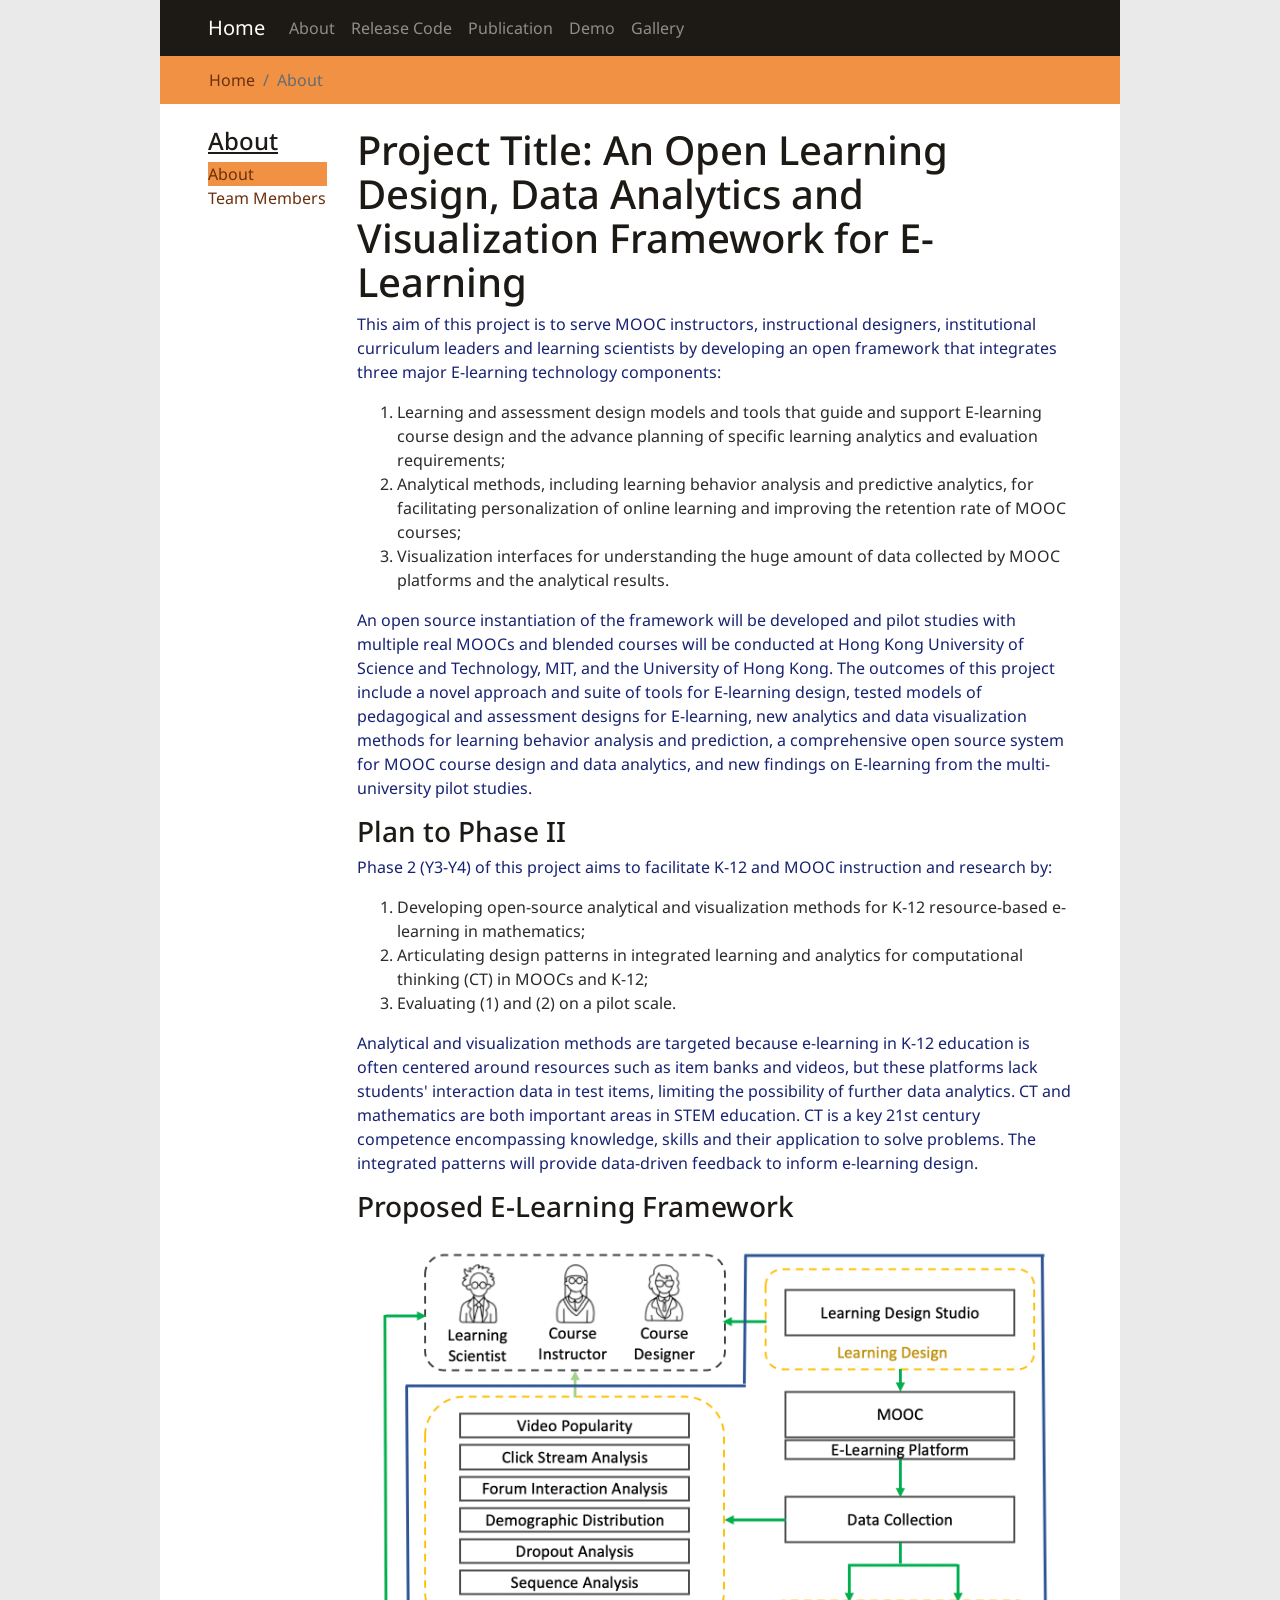
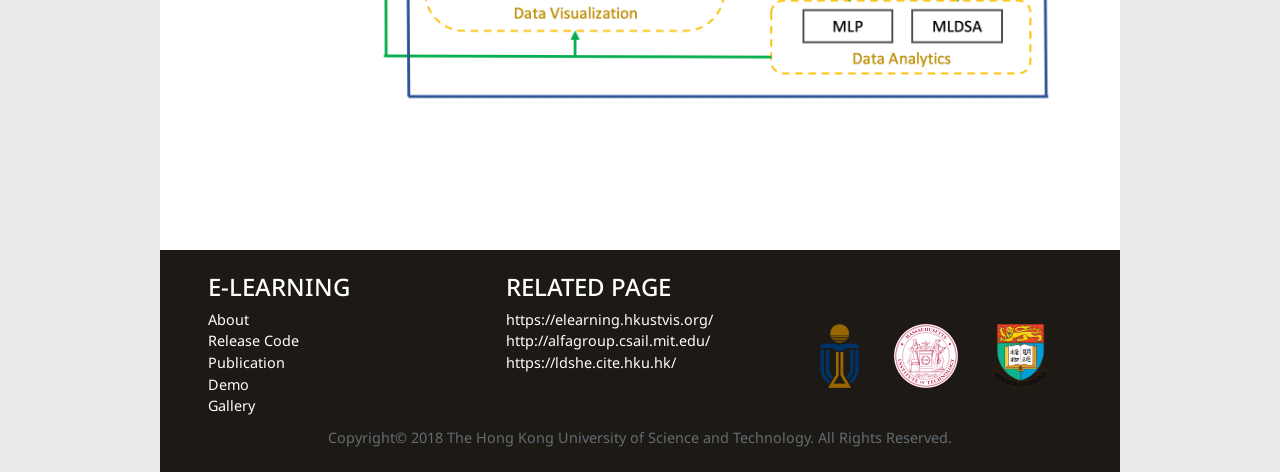
==== about.html @ dcee54e0 "." ====
<!DOCTYPE html>
<!-- saved from url=(0034)./about.html -->
<html class="elearning_phaseI">

<head>
    <meta http-equiv="Content-Type" content="text/html; charset=UTF-8">
    <title>
        E-Learning - About
    </title>
    <meta content="width=device-width, initial-scale=1" name="viewport">
    <!-- Global site tag (gtag.js) - Google Analytics -->
    <script type="text/javascript" async="" src="./static/about/analytics.js"></script>
    <script async="async" src="./static/about/js"></script>
    <script>
        window.dataLayer = window.dataLayer || [];

        function gtag() {
            dataLayer.push(arguments);
        }
        gtag('js', new Date());
        gtag('config', 'UA-108470614-1');
    </script>
    <link href="./static/about/style.53ef7600775c3a3bb9e1368ebaf57f14.css" rel="stylesheet">
</head>

<body data-gr-c-s-loaded="true">
    <!-- start of header -->
    <!-- <div class="container-fluid">
        <div class="container">
            <div class="row banner">
                <div class="banner_logo">
                    <a href=".//"><img src="./static/about/logo-3c81aa9f1f110c8ea6abe7ada0a1a0cc.png"></a>
                </div>
                <div class="banner_logo-small">
                    <a href=".//"><img src="./static/about/logo-3c81aa9f1f110c8ea6abe7ada0a1a0cc.png"></a>
                </div>
                <div class="banner_details">
                    <a href="https://hku.hk/" target="external"><img src="./static/about/hku-logo-eb2a0f9f11566d32be51b784f1034409.png"></a>
                    <a href="https://www.ust.hk/" target="external"><img src="./static/about/hkust-logo-9a3f146ae8b34b18f84bc801590f8dc1.png"></a>
                </div>
            </div>
        </div>
    </div> -->
    <div class="container bg-primary">
        <div class="navbar-col">
            <nav class="navbar navbar-toggleable-md navbar-inverse bg-primary">
                <button aria-controls="navbarSupportedContent" aria-expanded="false" aria-label="Toggle navigation" class="navbar-toggler navbar-toggler-right" data-target="#navbarSupportedContent" data-toggle="collapse" type="button">
		<span class="navbar-toggler-icon"></span>
		</button>
                <a class="navbar-brand" href="./home.html">Home</a>
                <div class="collapse navbar-collapse" id="navbarSupportedContent">
                    <ul class="navbar-nav mr-auto">
                        <li class="nav-item">
                            <a aria-role="link" class="nav-link" href="./about.html">About</a>
                        </li>
                        <li class="nav-item">
                            <a aria-role="link" class="nav-link" href="./release_code.html">Release Code</a>
                        </li>
                        <li class="nav-item">
                            <a aria-role="link" class="nav-link" href="./publications.html">Publication</a>
                        </li>
                        <li class="nav-item">
                            <a aria-role="link" class="nav-link" href="./demo.html">Demo</a>
                        </li>
                        <li class="nav-item">
                            <a aria-role="link" class="nav-link" href="./gallery.html">Gallery</a>
                        </li>
                    </ul>
                </div>
            </nav>
        </div>
    </div>
    <!-- end of header -->

    <!-- page -->
    <div class="container breadcrumb-container">
        <div class="row">
            <div class="breadcrumb-col">
                <ol class="breadcrumb">
                    <li class="breadcrumb-item">
                        <a aria-role="link" class="breadcrumb-item" href="./home.html">Home</a>
                    </li>
                    <li class="breadcrumb-item active">About
                    </li>
                </ol>
            </div>
        </div>
        <!-- end of row-->
    </div>
    <div class="page-content container">
        <div class="row">
            <aside>
                <h4>About</h4>
                <ol class="toc">
                    <li class="toc_item toc_item__active">
                        <a href="./about.html">About</a>
                    </li>
                    <li class="toc_item">
                        <a href="./team.html">Team Members</a>
                    </li>
                </ol>
            </aside>
            <main class="content-panel">
                <!-- <img height="300px" src="./static/about/digital-citizenship-40a8f9a91e81610380c6e933f5607116.png" width="300px"> -->
                <h1>Project Title: An Open Learning Design, Data Analytics and Visualization Framework for E-Learning </h1>

                <p>This aim of this project is to serve MOOC instructors, instructional designers, institutional curriculum leaders and learning scientists by developing an open framework that integrates three major E-learning technology components:</p>
                <ol>
                    <li>
                        Learning and assessment design models and tools that guide and support E-learning course design and the advance planning of specific learning analytics and evaluation requirements;</li>
                    <li>
                        Analytical methods, including learning behavior analysis and predictive analytics, for facilitating personalization of online learning and improving the retention rate of MOOC courses;</li>
                    <li>
                        Visualization interfaces for understanding the huge amount of data collected by MOOC platforms and the analytical results.</li>
                </ol>
                <p>An open source instantiation of the framework will be developed and pilot studies with multiple real MOOCs and blended courses will be conducted at Hong Kong University of Science and Technology, MIT, and the University of Hong Kong. The
                    outcomes of this project include a novel approach and suite of tools for E-learning design, tested models of pedagogical and assessment designs for E-learning, new analytics and data visualization methods for learning behavior analysis
                    and prediction, a comprehensive open source system for MOOC course design and data analytics, and new findings on E-learning from the multi-university pilot studies.</p>

                <h3>Plan to Phase II</h3>
                <p>Phase 2 (Y3-Y4) of this project aims to facilitate K-12 and MOOC instruction and research by:</p>
                <ol>
                    <li>
                        Developing open-source analytical and visualization methods for K-12 resource-based e-learning in mathematics;</li>
                    <li>
                        Articulating design patterns in integrated learning and analytics for computational thinking (CT) in MOOCs and K-12;</li>
                    <li>
                        Evaluating (1) and (2) on a pilot scale.</li>
                </ol>
                <p>Analytical and visualization methods are targeted because e-learning in K-12 education is often centered around resources such as item banks and videos, but these platforms lack students' interaction data in test items, limiting the possibility
                    of further data analytics. CT and mathematics are both important areas in STEM education. CT is a key 21st century competence encompassing knowledge, skills and their application to solve problems. The integrated patterns will provide
                    data-driven feedback to inform e-learning design.</p>

                <h3>Proposed E-Learning Framework</h1>
                    <img src="./static/home/overview.png" width="100%" />
            </main>
        </div>
    </div>
    <!-- end of page specific content -->


    <!-- start of footer -->
    <footer class="container-fluid footer">
        <div class="container pt-4">
            <div class="row sitemap pb-2">
                <div class="col-sm-6 col-md-4 col-lg-4">
                    <h4>E-Learning</h4>
                    <ul class="nav flex-column">
                        <li>
                            <a aria-role="link" href="./about.html">About</a>
                        </li>
                        <li>
                            <a aria-role="link" href="./release_code.html">Release Code</a>
                        </li>
                        <li>
                            <a aria-role="link" href="./publications.html">Publication</a>
                        </li>
                        <li>
                            <a aria-role="link" href="./demo.html">Demo</a>
                        </li>
                        <li>
                            <a aria-role="link" href="./gallery.html">Gallery</a>
                        </li>
                    </ul>
                </div>
                <div class="col-sm-6 col-md-4 col-lg-4">
                    <h4>Related Page</h4>
                    <ul class="nav flex-column">
                        <li>https://elearning.hkustvis.org/</li>
                        <li>http://alfagroup.csail.mit.edu/</li>
                        <li>https://ldshe.cite.hku.hk/</li>
                    </ul>
                </div>
                <div class="col-sm-6 col-md-4 col-lg-4 footer_logo">
                    <h4>&nbsp;</h4>
                    <p>
                        <a href="https://www.ust.hk/" target="external">
                            <img src="./static/home/hkust-logo-9a3f146ae8b34b18f84bc801590f8dc1.png">
                        </a>
                        <a href="https://web.mit.edu/" target="external">
                            <img src="./static/home/mit-logo.png">
                        </a>
                        <a href="https://hku.hk/" target="external">
                            <img src="./static/home/hku-logo-eb2a0f9f11566d32be51b784f1034409.png">
                        </a>


                    </p>
                </div>
            </div>
            <!-- <div class="row mt-2 pb-2">
              <div class="d-flex col-12 d-flex justify-content-around">
                  <a href="./terms.html">
                      <span class="text-muted">Terms &amp; Conditions</span>
                  </a>
                  <a href="./privacy.html">
                      <span class="text-muted">Privacy &amp; Cookies</span>
                  </a>
              </div>
          </div> -->
            <div class="row pb-4">
                <div class="col-12 d-flex justify-content-around">
                    <a href="./home.html#">
                        <span class="text-muted">Copyright© 2018 The Hong Kong University of Science and Technology. All Rights Reserved.</span>
                    </a>
                </div>
            </div>
            <!-- row -->
        </div>
        <!-- container -->
    </footer>
    <!-- fluid -->
    <!-- end of footer -->
    <script type="text/javascript" src="./static/about/manifest.8e55c225d43cfbe69810.js"></script>
    <script type="text/javascript" src="./static/about/vendor.76dd07fa4b86179fdd1a.js"></script>
    <script type="text/javascript" src="./static/about/style.680dad9f1b88ca921df9.js"></script>

</body>

</html>
---- static/about/style.53ef7600775c3a3bb9e1368ebaf57f14.css ----
@import url(https://fonts.googleapis.com/css?family=Noto+Sans);

/*!
 * Bootstrap v4.0.0-alpha.6 (https://getbootstrap.com)
 * Copyright 2011-2017 The Bootstrap Authors
 * Copyright 2011-2017 Twitter, Inc.
 * Licensed under MIT (https://github.com/twbs/bootstrap/blob/master/LICENSE)
 */


/*! normalize.css v5.0.0 | MIT License | github.com/necolas/normalize.css */

html {
    font-family: sans-serif;
    line-height: 1.15;
    -ms-text-size-adjust: 100%;
    -webkit-text-size-adjust: 100%;
}

body {
    margin: 0;
}

article,
aside,
footer,
header,
nav,
section {
    display: block;
}

h1 {
    font-size: 2em;
    margin: 0.67em 0;
}

figcaption,
figure,
main {
    display: block;
}

figure {
    margin: 1em 40px;
}

hr {
    box-sizing: content-box;
    height: 0;
    overflow: visible;
}

pre {
    font-family: monospace, monospace;
    font-size: 1em;
}

a {
    background-color: transparent;
    -webkit-text-decoration-skip: objects;
}

a:active,
a:hover {
    outline-width: 0;
}

abbr[title] {
    border-bottom: none;
    text-decoration: underline;
    text-decoration: underline dotted;
}

b,
strong {
    font-weight: inherit;
}

b,
strong {
    font-weight: bolder;
}

code,
kbd,
samp {
    font-family: monospace, monospace;
    font-size: 1em;
}

dfn {
    font-style: italic;
}

mark {
    background-color: #ff0;
    color: #000;
}

small {
    font-size: 80%;
}

sub,
sup {
    font-size: 75%;
    line-height: 0;
    position: relative;
    vertical-align: baseline;
}

sub {
    bottom: -0.25em;
}

sup {
    top: -0.5em;
}

audio,
video {
    display: inline-block;
}

audio:not([controls]) {
    display: none;
    height: 0;
}

img {
    border-style: none;
}

svg:not(:root) {
    overflow: hidden;
}

button,
input,
optgroup,
select,
textarea {
    font-family: sans-serif;
    font-size: 100%;
    line-height: 1.15;
    margin: 0;
}

button,
input {
    overflow: visible;
}

button,
select {
    text-transform: none;
}

button,
html [type="button"],
[type="reset"],
[type="submit"] {
    -webkit-appearance: button;
}

button::-moz-focus-inner,
[type="button"]::-moz-focus-inner,
[type="reset"]::-moz-focus-inner,
[type="submit"]::-moz-focus-inner {
    border-style: none;
    padding: 0;
}

button:-moz-focusring,
[type="button"]:-moz-focusring,
[type="reset"]:-moz-focusring,
[type="submit"]:-moz-focusring {
    outline: 1px dotted ButtonText;
}

fieldset {
    border: 1px solid #c0c0c0;
    margin: 0 2px;
    padding: 0.35em 0.625em 0.75em;
}

legend {
    box-sizing: border-box;
    color: inherit;
    display: table;
    max-width: 100%;
    padding: 0;
    white-space: normal;
}

progress {
    display: inline-block;
    vertical-align: baseline;
}

textarea {
    overflow: auto;
}

[type="checkbox"],
[type="radio"] {
    box-sizing: border-box;
    padding: 0;
}

[type="number"]::-webkit-inner-spin-button,
[type="number"]::-webkit-outer-spin-button {
    height: auto;
}

[type="search"] {
    -webkit-appearance: textfield;
    outline-offset: -2px;
}

[type="search"]::-webkit-search-cancel-button,
[type="search"]::-webkit-search-decoration {
    -webkit-appearance: none;
}

::-webkit-file-upload-button {
    -webkit-appearance: button;
    font: inherit;
}

details,
menu {
    display: block;
}

summary {
    display: list-item;
}

canvas {
    display: inline-block;
}

template {
    display: none;
}

[hidden] {
    display: none;
}

@media print {
    *,
    *::before,
    *::after,
    p::first-letter,
    div::first-letter,
    blockquote::first-letter,
    li::first-letter,
    p::first-line,
    div::first-line,
    blockquote::first-line,
    li::first-line {
        text-shadow: none !important;
        box-shadow: none !important;
    }
    a,
    a:visited {
        text-decoration: underline;
    }
    abbr[title]::after {
        content: " (" attr(title) ")";
    }
    pre {
        white-space: pre-wrap !important;
    }
    pre,
    blockquote {
        border: 1px solid #999;
        page-break-inside: avoid;
    }
    thead {
        display: table-header-group;
    }
    tr,
    img {
        page-break-inside: avoid;
    }
    p,
    h2,
    h3 {
        orphans: 3;
        widows: 3;
    }
    h2,
    h3 {
        page-break-after: avoid;
    }
    .navbar {
        display: none;
    }
    .badge,
    .article-list li .article .article_tags li {
        border: 1px solid #000;
    }
    .table {
        border-collapse: collapse !important;
    }
    .table td,
    .table th {
        background-color: #fff !important;
    }
    .table-bordered th,
    .table-bordered td {
        border: 1px solid #ddd !important;
    }
}

html {
    box-sizing: border-box;
}

*,
*::before,
*::after {
    box-sizing: inherit;
}

@-ms-viewport {
    width: device-width;
}

html {
    -ms-overflow-style: scrollbar;
    -webkit-tap-highlight-color: rgba(0, 0, 0, 0);
}

body {
    font-family: "Noto Sans", -apple-system, system-ui, BlinkMacSystemFont, "Segoe UI", Roboto, "Helvetica Neue", Arial, sans-serif;
    font-size: 1rem;
    font-weight: normal;
    line-height: 1.5;
    color: #292b2c;
    background-color: #fff;
}

[tabindex="-1"]:focus {
    outline: none !important;
}

h1,
h2,
h3,
h4,
h5,
h6 {
    margin-top: 0;
    margin-bottom: .5rem;
}

p {
    margin-top: 0;
    margin-bottom: 1rem;
}

abbr[title],
abbr[data-original-title] {
    cursor: help;
}

address {
    margin-bottom: 1rem;
    font-style: normal;
    line-height: inherit;
}

ol,
ul,
dl {
    margin-top: 0;
    margin-bottom: 1rem;
}

ol ol,
ul ul,
ol ul,
ul ol {
    margin-bottom: 0;
}

dt {
    font-weight: bold;
}

dd {
    margin-bottom: .5rem;
    margin-left: 0;
}

blockquote {
    margin: 0 0 1rem;
}

a {
    color: #6b300c;
    text-decoration: none;
}

a:focus,
a:hover {
    color: #ac7a7a;
    text-decoration: underline;
}

a:not([href]):not([tabindex]) {
    color: inherit;
    text-decoration: none;
}

a:not([href]):not([tabindex]):focus,
a:not([href]):not([tabindex]):hover {
    color: inherit;
    text-decoration: none;
}

a:not([href]):not([tabindex]):focus {
    outline: 0;
}

pre {
    margin-top: 0;
    margin-bottom: 1rem;
    overflow: auto;
}

figure {
    margin: 0 0 1rem;
}

img {
    vertical-align: middle;
}

[role="button"] {
    cursor: pointer;
}

a,
area,
button,
[role="button"],
input,
label,
select,
summary,
textarea {
    touch-action: manipulation;
}

table {
    border-collapse: collapse;
    background-color: transparent;
}

caption {
    padding-top: 0.75rem;
    padding-bottom: 0.75rem;
    color: #636c72;
    text-align: left;
    caption-side: bottom;
}

th {
    text-align: left;
}

label {
    display: inline-block;
    margin-bottom: .5rem;
}

button:focus {
    outline: 1px dotted;
    outline: 5px auto -webkit-focus-ring-color;
}

input,
button,
select,
textarea {
    line-height: inherit;
}

input[type="radio"]:disabled,
input[type="checkbox"]:disabled {
    cursor: not-allowed;
}

input[type="date"],
input[type="time"],
input[type="datetime-local"],
input[type="month"] {
    -webkit-appearance: listbox;
}

textarea {
    resize: vertical;
}

fieldset {
    min-width: 0;
    padding: 0;
    margin: 0;
    border: 0;
}

legend {
    display: block;
    width: 100%;
    padding: 0;
    margin-bottom: .5rem;
    font-size: 1.5rem;
    line-height: inherit;
}

input[type="search"] {
    -webkit-appearance: none;
}

output {
    display: inline-block;
}

[hidden] {
    display: none !important;
}

h1,
h2,
h3,
h4,
h5,
h6,
.h1,
.h2,
.h3,
.h4,
.h5,
.h6 {
    margin-bottom: 0.5rem;
    font-family: inherit;
    font-weight: 500;
    line-height: 1.1;
    color: inherit;
}

h1,
.h1 {
    font-size: 2.5rem;
}

h2,
.h2 {
    font-size: 2rem;
}

h3,
.h3 {
    font-size: 1.75rem;
}

h4,
.h4 {
    font-size: 1.5rem;
}

h5,
.h5 {
    font-size: 1.25rem;
}

h6,
.h6 {
    font-size: 1rem;
}

.lead {
    font-size: 1.25rem;
    font-weight: 300;
}

.display-1 {
    font-size: 6rem;
    font-weight: 300;
    line-height: 1.1;
}

.display-2 {
    font-size: 5.5rem;
    font-weight: 300;
    line-height: 1.1;
}

.display-3 {
    font-size: 4.5rem;
    font-weight: 300;
    line-height: 1.1;
}

.display-4 {
    font-size: 3.5rem;
    font-weight: 300;
    line-height: 1.1;
}

hr {
    margin-top: 1rem;
    margin-bottom: 1rem;
    border: 0;
    border-top: 1px solid rgba(0, 0, 0, 0.1);
}

small,
.small {
    font-size: 80%;
    font-weight: normal;
}

mark,
.mark {
    padding: 0.2em;
    background-color: #fcf8e3;
}

.list-unstyled {
    padding-left: 0;
    list-style: none;
}

.list-inline {
    padding-left: 0;
    list-style: none;
}

.list-inline-item {
    display: inline-block;
}

.list-inline-item:not(:last-child) {
    margin-right: 5px;
}

.initialism {
    font-size: 90%;
    text-transform: uppercase;
}

.blockquote {
    padding: 0.5rem 1rem;
    margin-bottom: 1rem;
    font-size: 1.25rem;
    border-left: 0.25rem solid #eceeef;
}

.blockquote-footer {
    display: block;
    font-size: 80%;
    color: #636c72;
}

.blockquote-footer::before {
    content: "\2014   \A0";
}

.blockquote-reverse {
    padding-right: 1rem;
    padding-left: 0;
    text-align: right;
    border-right: 0.25rem solid #eceeef;
    border-left: 0;
}

.blockquote-reverse .blockquote-footer::before {
    content: "";
}

.blockquote-reverse .blockquote-footer::after {
    content: "\A0   \2014";
}

.img-fluid {
    max-width: 100%;
    height: auto;
}

.img-thumbnail {
    padding: 0.25rem;
    background-color: #fff;
    border: 1px solid #ddd;
    transition: all 0.2s ease-in-out;
    max-width: 100%;
    height: auto;
}

.figure {
    display: inline-block;
}

.figure-img {
    margin-bottom: 0.5rem;
    line-height: 1;
}

.figure-caption {
    font-size: 90%;
    color: #636c72;
}

code,
kbd,
pre,
samp {
    font-family: Menlo, Monaco, Consolas, "Liberation Mono", "Courier New", monospace;
}

code {
    padding: 0.2rem 0.4rem;
    font-size: 90%;
    color: #bd4147;
    background-color: #f7f7f9;
}

a>code {
    padding: 0;
    color: inherit;
    background-color: inherit;
}

kbd {
    padding: 0.2rem 0.4rem;
    font-size: 90%;
    color: #fff;
    background-color: #292b2c;
}

kbd kbd {
    padding: 0;
    font-size: 100%;
    font-weight: bold;
}

pre {
    display: block;
    margin-top: 0;
    margin-bottom: 1rem;
    font-size: 90%;
    color: #292b2c;
}

pre code {
    padding: 0;
    font-size: inherit;
    color: inherit;
    background-color: transparent;
    border-radius: 0;
}

.pre-scrollable {
    max-height: 340px;
    overflow-y: scroll;
}

.container {
    position: relative;
    margin-left: auto;
    margin-right: auto;
    padding-right: 15px;
    padding-left: 15px;
}

@media (min-width: 576px) {
    .container {
        padding-right: 15px;
        padding-left: 15px;
    }
}

@media (min-width: 768px) {
    .container {
        padding-right: 15px;
        padding-left: 15px;
    }
}

@media (min-width: 992px) {
    .container {
        padding-right: 15px;
        padding-left: 15px;
    }
}

@media (min-width: 1470px) {
    .container {
        padding-right: 15px;
        padding-left: 15px;
    }
}

@media (min-width: 576px) {
    .container {
        width: 540px;
        max-width: 100%;
    }
}

@media (min-width: 768px) {
    .container {
        width: 720px;
        max-width: 100%;
    }
}

@media (min-width: 992px) {
    .container {
        width: 960px;
        max-width: 100%;
    }
}

@media (min-width: 1470px) {
    .container {
        width: 1470px;
        max-width: 100%;
    }
}

.container-fluid {
    position: relative;
    margin-left: auto;
    margin-right: auto;
    padding-right: 15px;
    padding-left: 15px;
}

@media (min-width: 576px) {
    .container-fluid {
        padding-right: 15px;
        padding-left: 15px;
    }
}

@media (min-width: 768px) {
    .container-fluid {
        padding-right: 15px;
        padding-left: 15px;
    }
}

@media (min-width: 992px) {
    .container-fluid {
        padding-right: 15px;
        padding-left: 15px;
    }
}

@media (min-width: 1470px) {
    .container-fluid {
        padding-right: 15px;
        padding-left: 15px;
    }
}

.row,
.events-well {
    display: flex;
    flex-wrap: wrap;
    margin-right: -15px;
    margin-left: -15px;
}

@media (min-width: 576px) {
    .row,
    .events-well {
        margin-right: -15px;
        margin-left: -15px;
    }
}

@media (min-width: 768px) {
    .row,
    .events-well {
        margin-right: -15px;
        margin-left: -15px;
    }
}

@media (min-width: 992px) {
    .row,
    .events-well {
        margin-right: -15px;
        margin-left: -15px;
    }
}

@media (min-width: 1470px) {
    .row,
    .events-well {
        margin-right: -15px;
        margin-left: -15px;
    }
}

.no-gutters {
    margin-right: 0;
    margin-left: 0;
}

.no-gutters>.col,
.banner .no-gutters>.banner_logo,
.banner .no-gutters>.banner_logo-small,
.banner .no-gutters>.banner_details,
.container-hero .row .no-gutters>.hero-content,
.container-hero .events-well .no-gutters>.hero-content,
.events-well .no-gutters>li,
.page-content .row .no-gutters>.breadcrumb-col,
.page-content .events-well .no-gutters>.breadcrumb-col,
.page-content .row .no-gutters>.side-panel,
.page-content .events-well .no-gutters>.side-panel,
.page-content .row .no-gutters>aside,
.page-content .events-well .no-gutters>aside,
.page-content .row .no-gutters>.content-panel,
.page-content .events-well .no-gutters>.content-panel,
.page-content .row .no-gutters>main,
.page-content .events-well .no-gutters>main,
.no-gutters>[class*="col-"] {
    padding-right: 0;
    padding-left: 0;
}

.col-1,
.col-2,
.col-3,
.col-4,
.col-5,
.col-6,
.banner .banner_logo,
.banner .banner_logo-small,
.banner .banner_details,
.events-well li,
.col-7,
.col-8,
.col-9,
.col-10,
.work-package-card,
.col-11,
.col-12,
.page-content .row .breadcrumb-col,
.page-content .events-well .breadcrumb-col,
.page-content .row .side-panel,
.page-content .events-well .side-panel,
.page-content .row aside,
.page-content .events-well aside,
.page-content .row .content-panel,
.page-content .events-well .content-panel,
.page-content .row main,
.page-content .events-well main,
.col,
.container-hero .row .hero-content,
.container-hero .events-well .hero-content,
.col-sm-1,
.col-sm-2,
.col-sm-3,
.col-sm-4,
.col-sm-5,
.col-sm-6,
.col-sm-7,
.col-sm-8,
.col-sm-9,
.col-sm-10,
.col-sm-11,
.col-sm-12,
.col-sm,
.col-md-1,
.col-md-2,
.col-md-3,
.col-md-4,
.col-md-5,
.col-md-6,
.col-md-7,
.col-md-8,
.col-md-9,
.col-md-10,
.col-md-11,
.col-md-12,
.col-md,
.col-lg-1,
.col-lg-2,
.col-lg-3,
.col-lg-4,
.col-lg-5,
.col-lg-6,
.col-lg-7,
.col-lg-8,
.col-lg-9,
.col-lg-10,
.col-lg-11,
.col-lg-12,
.col-lg,
.col-xl-1,
.col-xl-2,
.col-xl-3,
.col-xl-4,
.col-xl-5,
.col-xl-6,
.col-xl-7,
.col-xl-8,
.col-xl-9,
.col-xl-10,
.col-xl-11,
.col-xl-12,
.col-xl {
    position: relative;
    width: 100%;
    min-height: 1px;
    padding-right: 15px;
    padding-left: 15px;
}

@media (min-width: 576px) {
    .col-1,
    .col-2,
    .col-3,
    .col-4,
    .col-5,
    .col-6,
    .banner .banner_logo,
    .banner .banner_logo-small,
    .banner .banner_details,
    .events-well li,
    .col-7,
    .col-8,
    .col-9,
    .col-10,
    .work-package-card,
    .col-11,
    .col-12,
    .page-content .row .breadcrumb-col,
    .page-content .events-well .breadcrumb-col,
    .page-content .row .side-panel,
    .page-content .events-well .side-panel,
    .page-content .row aside,
    .page-content .events-well aside,
    .page-content .row .content-panel,
    .page-content .events-well .content-panel,
    .page-content .row main,
    .page-content .events-well main,
    .col,
    .container-hero .row .hero-content,
    .container-hero .events-well .hero-content,
    .col-sm-1,
    .col-sm-2,
    .col-sm-3,
    .col-sm-4,
    .col-sm-5,
    .col-sm-6,
    .col-sm-7,
    .col-sm-8,
    .col-sm-9,
    .col-sm-10,
    .col-sm-11,
    .col-sm-12,
    .col-sm,
    .col-md-1,
    .col-md-2,
    .col-md-3,
    .col-md-4,
    .col-md-5,
    .col-md-6,
    .col-md-7,
    .col-md-8,
    .col-md-9,
    .col-md-10,
    .col-md-11,
    .col-md-12,
    .col-md,
    .col-lg-1,
    .col-lg-2,
    .col-lg-3,
    .col-lg-4,
    .col-lg-5,
    .col-lg-6,
    .col-lg-7,
    .col-lg-8,
    .col-lg-9,
    .col-lg-10,
    .col-lg-11,
    .col-lg-12,
    .col-lg,
    .col-xl-1,
    .col-xl-2,
    .col-xl-3,
    .col-xl-4,
    .col-xl-5,
    .col-xl-6,
    .col-xl-7,
    .col-xl-8,
    .col-xl-9,
    .col-xl-10,
    .col-xl-11,
    .col-xl-12,
    .col-xl {
        padding-right: 15px;
        padding-left: 15px;
    }
}

@media (min-width: 768px) {
    .col-1,
    .col-2,
    .col-3,
    .col-4,
    .col-5,
    .col-6,
    .banner .banner_logo,
    .banner .banner_logo-small,
    .banner .banner_details,
    .events-well li,
    .col-7,
    .col-8,
    .col-9,
    .col-10,
    .work-package-card,
    .col-11,
    .col-12,
    .page-content .row .breadcrumb-col,
    .page-content .events-well .breadcrumb-col,
    .page-content .row .side-panel,
    .page-content .events-well .side-panel,
    .page-content .row aside,
    .page-content .events-well aside,
    .page-content .row .content-panel,
    .page-content .events-well .content-panel,
    .page-content .row main,
    .page-content .events-well main,
    .col,
    .container-hero .row .hero-content,
    .container-hero .events-well .hero-content,
    .col-sm-1,
    .col-sm-2,
    .col-sm-3,
    .col-sm-4,
    .col-sm-5,
    .col-sm-6,
    .col-sm-7,
    .col-sm-8,
    .col-sm-9,
    .col-sm-10,
    .col-sm-11,
    .col-sm-12,
    .col-sm,
    .col-md-1,
    .col-md-2,
    .col-md-3,
    .col-md-4,
    .col-md-5,
    .col-md-6,
    .col-md-7,
    .col-md-8,
    .col-md-9,
    .col-md-10,
    .col-md-11,
    .col-md-12,
    .col-md,
    .col-lg-1,
    .col-lg-2,
    .col-lg-3,
    .col-lg-4,
    .col-lg-5,
    .col-lg-6,
    .col-lg-7,
    .col-lg-8,
    .col-lg-9,
    .col-lg-10,
    .col-lg-11,
    .col-lg-12,
    .col-lg,
    .col-xl-1,
    .col-xl-2,
    .col-xl-3,
    .col-xl-4,
    .col-xl-5,
    .col-xl-6,
    .col-xl-7,
    .col-xl-8,
    .col-xl-9,
    .col-xl-10,
    .col-xl-11,
    .col-xl-12,
    .col-xl {
        padding-right: 15px;
        padding-left: 15px;
    }
}

@media (min-width: 992px) {
    .col-1,
    .col-2,
    .col-3,
    .col-4,
    .col-5,
    .col-6,
    .banner .banner_logo,
    .banner .banner_logo-small,
    .banner .banner_details,
    .events-well li,
    .col-7,
    .col-8,
    .col-9,
    .col-10,
    .work-package-card,
    .col-11,
    .col-12,
    .page-content .row .breadcrumb-col,
    .page-content .events-well .breadcrumb-col,
    .page-content .row .side-panel,
    .page-content .events-well .side-panel,
    .page-content .row aside,
    .page-content .events-well aside,
    .page-content .row .content-panel,
    .page-content .events-well .content-panel,
    .page-content .row main,
    .page-content .events-well main,
    .col,
    .container-hero .row .hero-content,
    .container-hero .events-well .hero-content,
    .col-sm-1,
    .col-sm-2,
    .col-sm-3,
    .col-sm-4,
    .col-sm-5,
    .col-sm-6,
    .col-sm-7,
    .col-sm-8,
    .col-sm-9,
    .col-sm-10,
    .col-sm-11,
    .col-sm-12,
    .col-sm,
    .col-md-1,
    .col-md-2,
    .col-md-3,
    .col-md-4,
    .col-md-5,
    .col-md-6,
    .col-md-7,
    .col-md-8,
    .col-md-9,
    .col-md-10,
    .col-md-11,
    .col-md-12,
    .col-md,
    .col-lg-1,
    .col-lg-2,
    .col-lg-3,
    .col-lg-4,
    .col-lg-5,
    .col-lg-6,
    .col-lg-7,
    .col-lg-8,
    .col-lg-9,
    .col-lg-10,
    .col-lg-11,
    .col-lg-12,
    .col-lg,
    .col-xl-1,
    .col-xl-2,
    .col-xl-3,
    .col-xl-4,
    .col-xl-5,
    .col-xl-6,
    .col-xl-7,
    .col-xl-8,
    .col-xl-9,
    .col-xl-10,
    .col-xl-11,
    .col-xl-12,
    .col-xl {
        padding-right: 15px;
        padding-left: 15px;
    }
}

@media (min-width: 1470px) {
    .col-1,
    .col-2,
    .col-3,
    .col-4,
    .col-5,
    .col-6,
    .banner .banner_logo,
    .banner .banner_logo-small,
    .banner .banner_details,
    .events-well li,
    .col-7,
    .col-8,
    .col-9,
    .col-10,
    .work-package-card,
    .col-11,
    .col-12,
    .page-content .row .breadcrumb-col,
    .page-content .events-well .breadcrumb-col,
    .page-content .row .side-panel,
    .page-content .events-well .side-panel,
    .page-content .row aside,
    .page-content .events-well aside,
    .page-content .row .content-panel,
    .page-content .events-well .content-panel,
    .page-content .row main,
    .page-content .events-well main,
    .col,
    .container-hero .row .hero-content,
    .container-hero .events-well .hero-content,
    .col-sm-1,
    .col-sm-2,
    .col-sm-3,
    .col-sm-4,
    .col-sm-5,
    .col-sm-6,
    .col-sm-7,
    .col-sm-8,
    .col-sm-9,
    .col-sm-10,
    .col-sm-11,
    .col-sm-12,
    .col-sm,
    .col-md-1,
    .col-md-2,
    .col-md-3,
    .col-md-4,
    .col-md-5,
    .col-md-6,
    .col-md-7,
    .col-md-8,
    .col-md-9,
    .col-md-10,
    .col-md-11,
    .col-md-12,
    .col-md,
    .col-lg-1,
    .col-lg-2,
    .col-lg-3,
    .col-lg-4,
    .col-lg-5,
    .col-lg-6,
    .col-lg-7,
    .col-lg-8,
    .col-lg-9,
    .col-lg-10,
    .col-lg-11,
    .col-lg-12,
    .col-lg,
    .col-xl-1,
    .col-xl-2,
    .col-xl-3,
    .col-xl-4,
    .col-xl-5,
    .col-xl-6,
    .col-xl-7,
    .col-xl-8,
    .col-xl-9,
    .col-xl-10,
    .col-xl-11,
    .col-xl-12,
    .col-xl {
        padding-right: 15px;
        padding-left: 15px;
    }
}

.col,
.banner .banner_logo,
.banner .banner_logo-small,
.banner .banner_details,
.container-hero .row .hero-content,
.container-hero .events-well .hero-content,
.events-well li,
.page-content .row .breadcrumb-col,
.page-content .events-well .breadcrumb-col,
.page-content .row .side-panel,
.page-content .events-well .side-panel,
.page-content .row aside,
.page-content .events-well aside,
.page-content .row .content-panel,
.page-content .events-well .content-panel,
.page-content .row main,
.page-content .events-well main {
    flex-basis: 0;
    flex-grow: 1;
    max-width: 100%;
}

.col-auto {
    flex: 0 0 auto;
    width: auto;
}

.col-1 {
    flex: 0 0 8.33333%;
    max-width: 8.33333%;
}

.col-2 {
    flex: 0 0 16.66667%;
    max-width: 16.66667%;
}

.col-3 {
    flex: 0 0 25%;
    max-width: 25%;
}

.col-4 {
    flex: 0 0 33.33333%;
    max-width: 33.33333%;
}

.col-5 {
    flex: 0 0 41.66667%;
    max-width: 41.66667%;
}

.col-6,
.banner .banner_logo,
.banner .banner_logo-small,
.banner .banner_details,
.events-well li {
    flex: 0 0 50%;
    max-width: 50%;
}

.col-7 {
    flex: 0 0 58.33333%;
    max-width: 58.33333%;
}

.col-8 {
    flex: 0 0 66.66667%;
    max-width: 66.66667%;
}

.col-9 {
    flex: 0 0 75%;
    max-width: 75%;
}

.col-10,
.work-package-card {
    flex: 0 0 83.33333%;
    max-width: 83.33333%;
}

.col-11 {
    flex: 0 0 91.66667%;
    max-width: 91.66667%;
}

.col-12,
.page-content .row .breadcrumb-col,
.page-content .events-well .breadcrumb-col,
.page-content .row .side-panel,
.page-content .events-well .side-panel,
.page-content .row aside,
.page-content .events-well aside,
.page-content .row .content-panel,
.page-content .events-well .content-panel,
.page-content .row main,
.page-content .events-well main {
    flex: 0 0 100%;
    max-width: 100%;
}

.pull-0 {
    right: auto;
}

.pull-1 {
    right: 8.33333%;
}

.pull-2 {
    right: 16.66667%;
}

.pull-3 {
    right: 25%;
}

.pull-4 {
    right: 33.33333%;
}

.pull-5 {
    right: 41.66667%;
}

.pull-6 {
    right: 50%;
}

.pull-7 {
    right: 58.33333%;
}

.pull-8 {
    right: 66.66667%;
}

.pull-9 {
    right: 75%;
}

.pull-10 {
    right: 83.33333%;
}

.pull-11 {
    right: 91.66667%;
}

.pull-12 {
    right: 100%;
}

.push-0 {
    left: auto;
}

.push-1 {
    left: 8.33333%;
}

.push-2 {
    left: 16.66667%;
}

.push-3 {
    left: 25%;
}

.push-4 {
    left: 33.33333%;
}

.push-5 {
    left: 41.66667%;
}

.push-6 {
    left: 50%;
}

.push-7 {
    left: 58.33333%;
}

.push-8 {
    left: 66.66667%;
}

.push-9 {
    left: 75%;
}

.push-10 {
    left: 83.33333%;
}

.push-11 {
    left: 91.66667%;
}

.push-12 {
    left: 100%;
}

.offset-1,
.work-package-card {
    margin-left: 8.33333%;
}

.offset-2 {
    margin-left: 16.66667%;
}

.offset-3 {
    margin-left: 25%;
}

.offset-4 {
    margin-left: 33.33333%;
}

.offset-5 {
    margin-left: 41.66667%;
}

.offset-6 {
    margin-left: 50%;
}

.offset-7 {
    margin-left: 58.33333%;
}

.offset-8 {
    margin-left: 66.66667%;
}

.offset-9 {
    margin-left: 75%;
}

.offset-10 {
    margin-left: 83.33333%;
}

.offset-11 {
    margin-left: 91.66667%;
}

@media (min-width: 576px) {
    .col-sm {
        flex-basis: 0;
        flex-grow: 1;
        max-width: 100%;
    }
    .col-sm-auto {
        flex: 0 0 auto;
        width: auto;
    }
    .col-sm-1 {
        flex: 0 0 8.33333%;
        max-width: 8.33333%;
    }
    .col-sm-2 {
        flex: 0 0 16.66667%;
        max-width: 16.66667%;
    }
    .col-sm-3 {
        flex: 0 0 25%;
        max-width: 25%;
    }
    .col-sm-4 {
        flex: 0 0 33.33333%;
        max-width: 33.33333%;
    }
    .col-sm-5 {
        flex: 0 0 41.66667%;
        max-width: 41.66667%;
    }
    .col-sm-6 {
        flex: 0 0 50%;
        max-width: 50%;
    }
    .col-sm-7 {
        flex: 0 0 58.33333%;
        max-width: 58.33333%;
    }
    .col-sm-8 {
        flex: 0 0 66.66667%;
        max-width: 66.66667%;
    }
    .col-sm-9 {
        flex: 0 0 75%;
        max-width: 75%;
    }
    .col-sm-10 {
        flex: 0 0 83.33333%;
        max-width: 83.33333%;
    }
    .col-sm-11 {
        flex: 0 0 91.66667%;
        max-width: 91.66667%;
    }
    .col-sm-12,
    .page-content .row .side-panel,
    .page-content .events-well .side-panel,
    .page-content .row aside,
    .page-content .events-well aside,
    .page-content .row .content-panel,
    .page-content .events-well .content-panel,
    .page-content .row main,
    .page-content .events-well main {
        flex: 0 0 100%;
        max-width: 100%;
    }
    .pull-sm-0 {
        right: auto;
    }
    .pull-sm-1 {
        right: 8.33333%;
    }
    .pull-sm-2 {
        right: 16.66667%;
    }
    .pull-sm-3 {
        right: 25%;
    }
    .pull-sm-4 {
        right: 33.33333%;
    }
    .pull-sm-5 {
        right: 41.66667%;
    }
    .pull-sm-6 {
        right: 50%;
    }
    .pull-sm-7 {
        right: 58.33333%;
    }
    .pull-sm-8 {
        right: 66.66667%;
    }
    .pull-sm-9 {
        right: 75%;
    }
    .pull-sm-10 {
        right: 83.33333%;
    }
    .pull-sm-11 {
        right: 91.66667%;
    }
    .pull-sm-12 {
        right: 100%;
    }
    .push-sm-0 {
        left: auto;
    }
    .push-sm-1 {
        left: 8.33333%;
    }
    .push-sm-2 {
        left: 16.66667%;
    }
    .push-sm-3 {
        left: 25%;
    }
    .push-sm-4 {
        left: 33.33333%;
    }
    .push-sm-5 {
        left: 41.66667%;
    }
    .push-sm-6 {
        left: 50%;
    }
    .push-sm-7 {
        left: 58.33333%;
    }
    .push-sm-8 {
        left: 66.66667%;
    }
    .push-sm-9 {
        left: 75%;
    }
    .push-sm-10 {
        left: 83.33333%;
    }
    .push-sm-11 {
        left: 91.66667%;
    }
    .push-sm-12 {
        left: 100%;
    }
    .offset-sm-0 {
        margin-left: 0%;
    }
    .offset-sm-1 {
        margin-left: 8.33333%;
    }
    .offset-sm-2 {
        margin-left: 16.66667%;
    }
    .offset-sm-3 {
        margin-left: 25%;
    }
    .offset-sm-4 {
        margin-left: 33.33333%;
    }
    .offset-sm-5 {
        margin-left: 41.66667%;
    }
    .offset-sm-6 {
        margin-left: 50%;
    }
    .offset-sm-7 {
        margin-left: 58.33333%;
    }
    .offset-sm-8 {
        margin-left: 66.66667%;
    }
    .offset-sm-9 {
        margin-left: 75%;
    }
    .offset-sm-10 {
        margin-left: 83.33333%;
    }
    .offset-sm-11 {
        margin-left: 91.66667%;
    }
}

@media (min-width: 768px) {
    .col-md {
        flex-basis: 0;
        flex-grow: 1;
        max-width: 100%;
    }
    .col-md-auto {
        flex: 0 0 auto;
        width: auto;
    }
    .col-md-1 {
        flex: 0 0 8.33333%;
        max-width: 8.33333%;
    }
    .col-md-2,
    .page-content .row .side-panel,
    .page-content .events-well .side-panel,
    .page-content .row aside,
    .page-content .events-well aside {
        flex: 0 0 16.66667%;
        max-width: 16.66667%;
    }
    .col-md-3 {
        flex: 0 0 25%;
        max-width: 25%;
    }
    .col-md-4 {
        flex: 0 0 33.33333%;
        max-width: 33.33333%;
    }
    .col-md-5 {
        flex: 0 0 41.66667%;
        max-width: 41.66667%;
    }
    .col-md-6,
    .container-hero .row .hero-content,
    .container-hero .events-well .hero-content {
        flex: 0 0 50%;
        max-width: 50%;
    }
    .col-md-7 {
        flex: 0 0 58.33333%;
        max-width: 58.33333%;
    }
    .col-md-8 {
        flex: 0 0 66.66667%;
        max-width: 66.66667%;
    }
    .col-md-9 {
        flex: 0 0 75%;
        max-width: 75%;
    }
    .col-md-10,
    .page-content .row .content-panel,
    .page-content .events-well .content-panel,
    .page-content .row main,
    .page-content .events-well main {
        flex: 0 0 83.33333%;
        max-width: 83.33333%;
    }
    .col-md-11 {
        flex: 0 0 91.66667%;
        max-width: 91.66667%;
    }
    .col-md-12 {
        flex: 0 0 100%;
        max-width: 100%;
    }
    .pull-md-0 {
        right: auto;
    }
    .pull-md-1 {
        right: 8.33333%;
    }
    .pull-md-2 {
        right: 16.66667%;
    }
    .pull-md-3 {
        right: 25%;
    }
    .pull-md-4 {
        right: 33.33333%;
    }
    .pull-md-5 {
        right: 41.66667%;
    }
    .pull-md-6 {
        right: 50%;
    }
    .pull-md-7 {
        right: 58.33333%;
    }
    .pull-md-8 {
        right: 66.66667%;
    }
    .pull-md-9 {
        right: 75%;
    }
    .pull-md-10 {
        right: 83.33333%;
    }
    .pull-md-11 {
        right: 91.66667%;
    }
    .pull-md-12 {
        right: 100%;
    }
    .push-md-0 {
        left: auto;
    }
    .push-md-1 {
        left: 8.33333%;
    }
    .push-md-2 {
        left: 16.66667%;
    }
    .push-md-3 {
        left: 25%;
    }
    .push-md-4 {
        left: 33.33333%;
    }
    .push-md-5 {
        left: 41.66667%;
    }
    .push-md-6 {
        left: 50%;
    }
    .push-md-7 {
        left: 58.33333%;
    }
    .push-md-8 {
        left: 66.66667%;
    }
    .push-md-9 {
        left: 75%;
    }
    .push-md-10 {
        left: 83.33333%;
    }
    .push-md-11 {
        left: 91.66667%;
    }
    .push-md-12 {
        left: 100%;
    }
    .offset-md-0 {
        margin-left: 0%;
    }
    .offset-md-1 {
        margin-left: 8.33333%;
    }
    .offset-md-2 {
        margin-left: 16.66667%;
    }
    .offset-md-3 {
        margin-left: 25%;
    }
    .offset-md-4 {
        margin-left: 33.33333%;
    }
    .offset-md-5 {
        margin-left: 41.66667%;
    }
    .offset-md-6,
    .container-hero .row .hero-content,
    .container-hero .events-well .hero-content {
        margin-left: 50%;
    }
    .offset-md-7 {
        margin-left: 58.33333%;
    }
    .offset-md-8 {
        margin-left: 66.66667%;
    }
    .offset-md-9 {
        margin-left: 75%;
    }
    .offset-md-10 {
        margin-left: 83.33333%;
    }
    .offset-md-11 {
        margin-left: 91.66667%;
    }
}

@media (min-width: 992px) {
    .col-lg {
        flex-basis: 0;
        flex-grow: 1;
        max-width: 100%;
    }
    .col-lg-auto {
        flex: 0 0 auto;
        width: auto;
    }
    .col-lg-1 {
        flex: 0 0 8.33333%;
        max-width: 8.33333%;
    }
    .col-lg-2 {
        flex: 0 0 16.66667%;
        max-width: 16.66667%;
    }
    .col-lg-3 {
        flex: 0 0 25%;
        max-width: 25%;
    }
    .col-lg-4 {
        flex: 0 0 33.33333%;
        max-width: 33.33333%;
    }
    .col-lg-5 {
        flex: 0 0 41.66667%;
        max-width: 41.66667%;
    }
    .col-lg-6 {
        flex: 0 0 50%;
        max-width: 50%;
    }
    .col-lg-7 {
        flex: 0 0 58.33333%;
        max-width: 58.33333%;
    }
    .col-lg-8 {
        flex: 0 0 66.66667%;
        max-width: 66.66667%;
    }
    .col-lg-9 {
        flex: 0 0 75%;
        max-width: 75%;
    }
    .col-lg-10 {
        flex: 0 0 83.33333%;
        max-width: 83.33333%;
    }
    .col-lg-11 {
        flex: 0 0 91.66667%;
        max-width: 91.66667%;
    }
    .col-lg-12 {
        flex: 0 0 100%;
        max-width: 100%;
    }
    .pull-lg-0 {
        right: auto;
    }
    .pull-lg-1 {
        right: 8.33333%;
    }
    .pull-lg-2 {
        right: 16.66667%;
    }
    .pull-lg-3 {
        right: 25%;
    }
    .pull-lg-4 {
        right: 33.33333%;
    }
    .pull-lg-5 {
        right: 41.66667%;
    }
    .pull-lg-6 {
        right: 50%;
    }
    .pull-lg-7 {
        right: 58.33333%;
    }
    .pull-lg-8 {
        right: 66.66667%;
    }
    .pull-lg-9 {
        right: 75%;
    }
    .pull-lg-10 {
        right: 83.33333%;
    }
    .pull-lg-11 {
        right: 91.66667%;
    }
    .pull-lg-12 {
        right: 100%;
    }
    .push-lg-0 {
        left: auto;
    }
    .push-lg-1 {
        left: 8.33333%;
    }
    .push-lg-2 {
        left: 16.66667%;
    }
    .push-lg-3 {
        left: 25%;
    }
    .push-lg-4 {
        left: 33.33333%;
    }
    .push-lg-5 {
        left: 41.66667%;
    }
    .push-lg-6 {
        left: 50%;
    }
    .push-lg-7 {
        left: 58.33333%;
    }
    .push-lg-8 {
        left: 66.66667%;
    }
    .push-lg-9 {
        left: 75%;
    }
    .push-lg-10 {
        left: 83.33333%;
    }
    .push-lg-11 {
        left: 91.66667%;
    }
    .push-lg-12 {
        left: 100%;
    }
    .offset-lg-0 {
        margin-left: 0%;
    }
    .offset-lg-1 {
        margin-left: 8.33333%;
    }
    .offset-lg-2 {
        margin-left: 16.66667%;
    }
    .offset-lg-3 {
        margin-left: 25%;
    }
    .offset-lg-4 {
        margin-left: 33.33333%;
    }
    .offset-lg-5 {
        margin-left: 41.66667%;
    }
    .offset-lg-6 {
        margin-left: 50%;
    }
    .offset-lg-7 {
        margin-left: 58.33333%;
    }
    .offset-lg-8 {
        margin-left: 66.66667%;
    }
    .offset-lg-9 {
        margin-left: 75%;
    }
    .offset-lg-10 {
        margin-left: 83.33333%;
    }
    .offset-lg-11 {
        margin-left: 91.66667%;
    }
}

@media (min-width: 1470px) {
    .col-xl {
        flex-basis: 0;
        flex-grow: 1;
        max-width: 100%;
    }
    .col-xl-auto {
        flex: 0 0 auto;
        width: auto;
    }
    .col-xl-1 {
        flex: 0 0 8.33333%;
        max-width: 8.33333%;
    }
    .col-xl-2 {
        flex: 0 0 16.66667%;
        max-width: 16.66667%;
    }
    .col-xl-3 {
        flex: 0 0 25%;
        max-width: 25%;
    }
    .col-xl-4 {
        flex: 0 0 33.33333%;
        max-width: 33.33333%;
    }
    .col-xl-5 {
        flex: 0 0 41.66667%;
        max-width: 41.66667%;
    }
    .col-xl-6 {
        flex: 0 0 50%;
        max-width: 50%;
    }
    .col-xl-7 {
        flex: 0 0 58.33333%;
        max-width: 58.33333%;
    }
    .col-xl-8 {
        flex: 0 0 66.66667%;
        max-width: 66.66667%;
    }
    .col-xl-9 {
        flex: 0 0 75%;
        max-width: 75%;
    }
    .col-xl-10 {
        flex: 0 0 83.33333%;
        max-width: 83.33333%;
    }
    .col-xl-11 {
        flex: 0 0 91.66667%;
        max-width: 91.66667%;
    }
    .col-xl-12 {
        flex: 0 0 100%;
        max-width: 100%;
    }
    .pull-xl-0 {
        right: auto;
    }
    .pull-xl-1 {
        right: 8.33333%;
    }
    .pull-xl-2 {
        right: 16.66667%;
    }
    .pull-xl-3 {
        right: 25%;
    }
    .pull-xl-4 {
        right: 33.33333%;
    }
    .pull-xl-5 {
        right: 41.66667%;
    }
    .pull-xl-6 {
        right: 50%;
    }
    .pull-xl-7 {
        right: 58.33333%;
    }
    .pull-xl-8 {
        right: 66.66667%;
    }
    .pull-xl-9 {
        right: 75%;
    }
    .pull-xl-10 {
        right: 83.33333%;
    }
    .pull-xl-11 {
        right: 91.66667%;
    }
    .pull-xl-12 {
        right: 100%;
    }
    .push-xl-0 {
        left: auto;
    }
    .push-xl-1 {
        left: 8.33333%;
    }
    .push-xl-2 {
        left: 16.66667%;
    }
    .push-xl-3 {
        left: 25%;
    }
    .push-xl-4 {
        left: 33.33333%;
    }
    .push-xl-5 {
        left: 41.66667%;
    }
    .push-xl-6 {
        left: 50%;
    }
    .push-xl-7 {
        left: 58.33333%;
    }
    .push-xl-8 {
        left: 66.66667%;
    }
    .push-xl-9 {
        left: 75%;
    }
    .push-xl-10 {
        left: 83.33333%;
    }
    .push-xl-11 {
        left: 91.66667%;
    }
    .push-xl-12 {
        left: 100%;
    }
    .offset-xl-0 {
        margin-left: 0%;
    }
    .offset-xl-1 {
        margin-left: 8.33333%;
    }
    .offset-xl-2 {
        margin-left: 16.66667%;
    }
    .offset-xl-3 {
        margin-left: 25%;
    }
    .offset-xl-4 {
        margin-left: 33.33333%;
    }
    .offset-xl-5 {
        margin-left: 41.66667%;
    }
    .offset-xl-6 {
        margin-left: 50%;
    }
    .offset-xl-7 {
        margin-left: 58.33333%;
    }
    .offset-xl-8 {
        margin-left: 66.66667%;
    }
    .offset-xl-9 {
        margin-left: 75%;
    }
    .offset-xl-10 {
        margin-left: 83.33333%;
    }
    .offset-xl-11 {
        margin-left: 91.66667%;
    }
}

.table {
    width: 100%;
    max-width: 100%;
    margin-bottom: 1rem;
}

.table th,
.table td {
    padding: 0.75rem;
    vertical-align: top;
    border-top: 1px solid #eceeef;
}

.table thead th {
    vertical-align: bottom;
    border-bottom: 2px solid #eceeef;
}

.table tbody+tbody {
    border-top: 2px solid #eceeef;
}

.table .table {
    background-color: #fff;
}

.table-sm th,
.table-sm td {
    padding: 0.3rem;
}

.table-bordered {
    border: 1px solid #eceeef;
}

.table-bordered th,
.table-bordered td {
    border: 1px solid #eceeef;
}

.table-bordered thead th,
.table-bordered thead td {
    border-bottom-width: 2px;
}

.table-striped tbody tr:nth-of-type(odd) {
    background-color: rgba(0, 0, 0, 0.05);
}

.table-hover tbody tr:hover {
    background-color: rgba(0, 0, 0, 0.075);
}

.table-active,
.table-active>th,
.table-active>td {
    background-color: rgba(0, 0, 0, 0.075);
}

.table-hover .table-active:hover {
    background-color: rgba(0, 0, 0, 0.075);
}

.table-hover .table-active:hover>td,
.table-hover .table-active:hover>th {
    background-color: rgba(0, 0, 0, 0.075);
}

.table-success,
.table-success>th,
.table-success>td {
    background-color: #dff0d8;
}

.table-hover .table-success:hover {
    background-color: #d0e9c6;
}

.table-hover .table-success:hover>td,
.table-hover .table-success:hover>th {
    background-color: #d0e9c6;
}

.table-info,
.table-info>th,
.table-info>td {
    background-color: #d9edf7;
}

.table-hover .table-info:hover {
    background-color: #c4e3f3;
}

.table-hover .table-info:hover>td,
.table-hover .table-info:hover>th {
    background-color: #c4e3f3;
}

.table-warning,
.table-warning>th,
.table-warning>td {
    background-color: #fcf8e3;
}

.table-hover .table-warning:hover {
    background-color: #faf2cc;
}

.table-hover .table-warning:hover>td,
.table-hover .table-warning:hover>th {
    background-color: #faf2cc;
}

.table-danger,
.table-danger>th,
.table-danger>td {
    background-color: #f2dede;
}

.table-hover .table-danger:hover {
    background-color: #ebcccc;
}

.table-hover .table-danger:hover>td,
.table-hover .table-danger:hover>th {
    background-color: #ebcccc;
}

.thead-inverse th {
    color: #fff;
    background-color: #292b2c;
}

.thead-default th {
    color: #464a4c;
    background-color: #eceeef;
}

.table-inverse {
    color: #fff;
    background-color: #292b2c;
}

.table-inverse th,
.table-inverse td,
.table-inverse thead th {
    border-color: #fff;
}

.table-inverse.table-bordered {
    border: 0;
}

.table-responsive {
    display: block;
    width: 100%;
    overflow-x: auto;
    -ms-overflow-style: -ms-autohiding-scrollbar;
}

.table-responsive.table-bordered {
    border: 0;
}

.form-control {
    display: block;
    width: 100%;
    padding: 0.5rem 0.75rem;
    font-size: 1rem;
    line-height: 1.25;
    color: #464a4c;
    background-color: #fff;
    background-image: none;
    background-clip: padding-box;
    border: 1px solid rgba(0, 0, 0, 0.15);
    border-radius: 0;
    transition: border-color ease-in-out 0.15s, box-shadow ease-in-out 0.15s;
}

.form-control::-ms-expand {
    background-color: transparent;
    border: 0;
}

.form-control:focus {
    color: #464a4c;
    background-color: #fff;
    border-color: #5cb3fd;
    outline: none;
}

.form-control::placeholder {
    color: #636c72;
    opacity: 1;
}

.form-control:disabled,
.form-control[readonly] {
    background-color: #eceeef;
    opacity: 1;
}

.form-control:disabled {
    cursor: not-allowed;
}

select.form-control:not([size]):not([multiple]) {
    height: calc(2.25rem + 2px);
}

select.form-control:focus::-ms-value {
    color: #464a4c;
    background-color: #fff;
}

.form-control-file,
.form-control-range {
    display: block;
}

.col-form-label {
    padding-top: calc(0.5rem - 1px * 2);
    padding-bottom: calc(0.5rem - 1px * 2);
    margin-bottom: 0;
}

.col-form-label-lg {
    padding-top: calc(0.75rem - 1px * 2);
    padding-bottom: calc(0.75rem - 1px * 2);
    font-size: 1.25rem;
}

.col-form-label-sm {
    padding-top: calc(0.25rem - 1px * 2);
    padding-bottom: calc(0.25rem - 1px * 2);
    font-size: 0.875rem;
}

.col-form-legend {
    padding-top: 0.5rem;
    padding-bottom: 0.5rem;
    margin-bottom: 0;
    font-size: 1rem;
}

.form-control-static {
    padding-top: 0.5rem;
    padding-bottom: 0.5rem;
    margin-bottom: 0;
    line-height: 1.25;
    border: solid transparent;
    border-width: 1px 0;
}

.form-control-static.form-control-sm,
.input-group-sm>.form-control-static.form-control,
.input-group-sm>.form-control-static.input-group-addon,
.input-group-sm>.input-group-btn>.form-control-static.btn,
.form-control-static.form-control-lg,
.input-group-lg>.form-control-static.form-control,
.input-group-lg>.form-control-static.input-group-addon,
.input-group-lg>.input-group-btn>.form-control-static.btn {
    padding-right: 0;
    padding-left: 0;
}

.form-control-sm,
.input-group-sm>.form-control,
.input-group-sm>.input-group-addon,
.input-group-sm>.input-group-btn>.btn {
    padding: 0.25rem 0.5rem;
    font-size: 0.875rem;
}

select.form-control-sm:not([size]):not([multiple]),
.input-group-sm>select.form-control:not([size]):not([multiple]),
.input-group-sm>select.input-group-addon:not([size]):not([multiple]),
.input-group-sm>.input-group-btn>select.btn:not([size]):not([multiple]) {
    height: 1.8125rem;
}

.form-control-lg,
.input-group-lg>.form-control,
.input-group-lg>.input-group-addon,
.input-group-lg>.input-group-btn>.btn {
    padding: 0.75rem 1.5rem;
    font-size: 1.25rem;
}

select.form-control-lg:not([size]):not([multiple]),
.input-group-lg>select.form-control:not([size]):not([multiple]),
.input-group-lg>select.input-group-addon:not([size]):not([multiple]),
.input-group-lg>.input-group-btn>select.btn:not([size]):not([multiple]) {
    height: 3.16667rem;
}

.form-group {
    margin-bottom: 1rem;
}

.form-text {
    display: block;
    margin-top: 0.25rem;
}

.form-check {
    position: relative;
    display: block;
    margin-bottom: 0.5rem;
}

.form-check.disabled .form-check-label {
    color: #636c72;
    cursor: not-allowed;
}

.form-check-label {
    padding-left: 1.25rem;
    margin-bottom: 0;
    cursor: pointer;
}

.form-check-input {
    position: absolute;
    margin-top: 0.25rem;
    margin-left: -1.25rem;
}

.form-check-input:only-child {
    position: static;
}

.form-check-inline {
    display: inline-block;
}

.form-check-inline .form-check-label {
    vertical-align: middle;
}

.form-check-inline+.form-check-inline {
    margin-left: 0.75rem;
}

.form-control-feedback {
    margin-top: 0.25rem;
}

.form-control-success,
.form-control-warning,
.form-control-danger {
    padding-right: 2.25rem;
    background-repeat: no-repeat;
    background-position: center right 0.5625rem;
    background-size: 1.125rem 1.125rem;
}

.has-success .form-control-feedback,
.has-success .form-control-label,
.has-success .col-form-label,
.has-success .form-check-label,
.has-success .custom-control {
    color: #a93ba9;
}

.has-success .form-control {
    border-color: #a93ba9;
}

.has-success .input-group-addon {
    color: #a93ba9;
    border-color: #a93ba9;
    background-color: #ebc5eb;
}

.has-success .form-control-success {
    background-image: url("data:image/svg+xml;charset=utf8,%3Csvg xmlns='http://www.w3.org/2000/svg' viewBox='0 0 8 8'%3E%3Cpath fill='%235cb85c' d='M2.3 6.73L.6 4.53c-.4-1.04.46-1.4 1.1-.8l1.1 1.4 3.4-3.8c.6-.63 1.6-.27 1.2.7l-4 4.6c-.43.5-.8.4-1.1.1z'/%3E%3C/svg%3E");
}

.has-warning .form-control-feedback,
.has-warning .form-control-label,
.has-warning .col-form-label,
.has-warning .form-check-label,
.has-warning .custom-control {
    color: #ffa93b;
}

.has-warning .form-control {
    border-color: #ffa93b;
}

.has-warning .input-group-addon {
    color: #ffa93b;
    border-color: #ffa93b;
    background-color: white;
}

.has-warning .form-control-warning {
    background-image: url("data:image/svg+xml;charset=utf8,%3Csvg xmlns='http://www.w3.org/2000/svg' viewBox='0 0 8 8'%3E%3Cpath fill='%23f0ad4e' d='M4.4 5.324h-.8v-2.46h.8zm0 1.42h-.8V5.89h.8zM3.76.63L.04 7.075c-.115.2.016.425.26.426h7.397c.242 0 .372-.226.258-.426C6.726 4.924 5.47 2.79 4.253.63c-.113-.174-.39-.174-.494 0z'/%3E%3C/svg%3E");
}

.has-danger .form-control-feedback,
.has-danger .form-control-label,
.has-danger .col-form-label,
.has-danger .form-check-label,
.has-danger .custom-control {
    color: #a93b3b;
}

.has-danger .form-control {
    border-color: #a93b3b;
}

.has-danger .input-group-addon {
    color: #a93b3b;
    border-color: #a93b3b;
    background-color: #ebc5c5;
}

.has-danger .form-control-danger {
    background-image: url("data:image/svg+xml;charset=utf8,%3Csvg xmlns='http://www.w3.org/2000/svg' fill='%23d9534f' viewBox='-2 -2 7 7'%3E%3Cpath stroke='%23d9534f' d='M0 0l3 3m0-3L0 3'/%3E%3Ccircle r='.5'/%3E%3Ccircle cx='3' r='.5'/%3E%3Ccircle cy='3' r='.5'/%3E%3Ccircle cx='3' cy='3' r='.5'/%3E%3C/svg%3E");
}

.form-inline {
    display: flex;
    flex-flow: row wrap;
    align-items: center;
}

.form-inline .form-check {
    width: 100%;
}

@media (min-width: 576px) {
    .form-inline label {
        display: flex;
        align-items: center;
        justify-content: center;
        margin-bottom: 0;
    }
    .form-inline .form-group {
        display: flex;
        flex: 0 0 auto;
        flex-flow: row wrap;
        align-items: center;
        margin-bottom: 0;
    }
    .form-inline .form-control {
        display: inline-block;
        width: auto;
        vertical-align: middle;
    }
    .form-inline .form-control-static {
        display: inline-block;
    }
    .form-inline .input-group {
        width: auto;
    }
    .form-inline .form-control-label {
        margin-bottom: 0;
        vertical-align: middle;
    }
    .form-inline .form-check {
        display: flex;
        align-items: center;
        justify-content: center;
        width: auto;
        margin-top: 0;
        margin-bottom: 0;
    }
    .form-inline .form-check-label {
        padding-left: 0;
    }
    .form-inline .form-check-input {
        position: relative;
        margin-top: 0;
        margin-right: 0.25rem;
        margin-left: 0;
    }
    .form-inline .custom-control {
        display: flex;
        align-items: center;
        justify-content: center;
        padding-left: 0;
    }
    .form-inline .custom-control-indicator {
        position: static;
        display: inline-block;
        margin-right: 0.25rem;
        vertical-align: text-bottom;
    }
    .form-inline .has-feedback .form-control-feedback {
        top: 0;
    }
}

.btn {
    display: inline-block;
    font-weight: normal;
    line-height: 1.25;
    text-align: center;
    white-space: nowrap;
    vertical-align: middle;
    user-select: none;
    border: 1px solid transparent;
    padding: 0.5rem 1rem;
    font-size: 1rem;
    transition: all 0.2s ease-in-out;
}

.btn:focus,
.btn:hover {
    text-decoration: none;
}

.btn:focus,
.btn.focus {
    outline: 0;
    box-shadow: 0 0 0 2px rgba(2, 117, 216, 0.25);
}

.btn.disabled,
.btn:disabled {
    cursor: not-allowed;
    opacity: .65;
}

.btn:active,
.btn.active {
    background-image: none;
}

a.btn.disabled,
fieldset[disabled] a.btn {
    pointer-events: none;
}

.btn-primary {
    color: #fff;
    background-color: #6b300c;
    border-color: #6b300c;
}

.btn-primary:hover {
    color: #fff;
    background-color: #6b300c;
    border-color: #6b300c;
}

.btn-primary:focus,
.btn-primary.focus {
    box-shadow: 0 0 0 2px rgba(2, 117, 216, 0.5);
}

.btn-primary.disabled,
.btn-primary:disabled {
    background-color: #6b300c;
    border-color: #6b300c;
}

.btn-primary:active,
.btn-primary.active,
.show>.btn-primary.dropdown-toggle {
    color: #fff;
    background-color: #6b300c;
    background-image: none;
    border-color: #6b300c;
}

.btn-secondary {
    color: #292b2c;
    background-color: #fff;
    border-color: #ccc;
}

.btn-secondary:hover {
    color: #292b2c;
    background-color: #e6e6e6;
    border-color: #adadad;
}

.btn-secondary:focus,
.btn-secondary.focus {
    box-shadow: 0 0 0 2px rgba(204, 204, 204, 0.5);
}

.btn-secondary.disabled,
.btn-secondary:disabled {
    background-color: #fff;
    border-color: #ccc;
}

.btn-secondary:active,
.btn-secondary.active,
.show>.btn-secondary.dropdown-toggle {
    color: #292b2c;
    background-color: #e6e6e6;
    background-image: none;
    border-color: #adadad;
}

.btn-info {
    color: #fff;
    background-color: #5bc0de;
    border-color: #5bc0de;
}

.btn-info:hover {
    color: #fff;
    background-color: #31b0d5;
    border-color: #2aabd2;
}

.btn-info:focus,
.btn-info.focus {
    box-shadow: 0 0 0 2px rgba(91, 192, 222, 0.5);
}

.btn-info.disabled,
.btn-info:disabled {
    background-color: #5bc0de;
    border-color: #5bc0de;
}

.btn-info:active,
.btn-info.active,
.show>.btn-info.dropdown-toggle {
    color: #fff;
    background-color: #31b0d5;
    background-image: none;
    border-color: #2aabd2;
}

.btn-success {
    color: #fff;
    background-color: #5cb85c;
    border-color: #5cb85c;
}

.btn-success:hover {
    color: #fff;
    background-color: #449d44;
    border-color: #419641;
}

.btn-success:focus,
.btn-success.focus {
    box-shadow: 0 0 0 2px rgba(92, 184, 92, 0.5);
}

.btn-success.disabled,
.btn-success:disabled {
    background-color: #5cb85c;
    border-color: #5cb85c;
}

.btn-success:active,
.btn-success.active,
.show>.btn-success.dropdown-toggle {
    color: #fff;
    background-color: #449d44;
    background-image: none;
    border-color: #419641;
}

.btn-warning {
    color: #fff;
    background-color: #f0ad4e;
    border-color: #f0ad4e;
}

.btn-warning:hover {
    color: #fff;
    background-color: #ec971f;
    border-color: #eb9316;
}

.btn-warning:focus,
.btn-warning.focus {
    box-shadow: 0 0 0 2px rgba(240, 173, 78, 0.5);
}

.btn-warning.disabled,
.btn-warning:disabled {
    background-color: #f0ad4e;
    border-color: #f0ad4e;
}

.btn-warning:active,
.btn-warning.active,
.show>.btn-warning.dropdown-toggle {
    color: #fff;
    background-color: #ec971f;
    background-image: none;
    border-color: #eb9316;
}

.btn-danger {
    color: #fff;
    background-color: #d9534f;
    border-color: #d9534f;
}

.btn-danger:hover {
    color: #fff;
    background-color: #c9302c;
    border-color: #c12e2a;
}

.btn-danger:focus,
.btn-danger.focus {
    box-shadow: 0 0 0 2px rgba(217, 83, 79, 0.5);
}

.btn-danger.disabled,
.btn-danger:disabled {
    background-color: #d9534f;
    border-color: #d9534f;
}

.btn-danger:active,
.btn-danger.active,
.show>.btn-danger.dropdown-toggle {
    color: #fff;
    background-color: #c9302c;
    background-image: none;
    border-color: #c12e2a;
}

.btn-outline-primary {
    color: #6b300c;
    background-image: none;
    background-color: transparent;
    border-color: #6b300c;
}

.btn-outline-primary:hover {
    color: #fff;
    background-color: #6b300c;
    border-color: #6b300c;
}

.btn-outline-primary:focus,
.btn-outline-primary.focus {
    box-shadow: 0 0 0 2px rgba(2, 117, 216, 0.5);
}

.btn-outline-primary.disabled,
.btn-outline-primary:disabled {
    color: #6b300c;
    background-color: transparent;
}

.btn-outline-primary:active,
.btn-outline-primary.active,
.show>.btn-outline-primary.dropdown-toggle {
    color: #fff;
    background-color: #6b300c;
    border-color: #6b300c;
}

.btn-outline-secondary {
    color: #ccc;
    background-image: none;
    background-color: transparent;
    border-color: #ccc;
}

.btn-outline-secondary:hover {
    color: #fff;
    background-color: #ccc;
    border-color: #ccc;
}

.btn-outline-secondary:focus,
.btn-outline-secondary.focus {
    box-shadow: 0 0 0 2px rgba(204, 204, 204, 0.5);
}

.btn-outline-secondary.disabled,
.btn-outline-secondary:disabled {
    color: #ccc;
    background-color: transparent;
}

.btn-outline-secondary:active,
.btn-outline-secondary.active,
.show>.btn-outline-secondary.dropdown-toggle {
    color: #fff;
    background-color: #ccc;
    border-color: #ccc;
}

.btn-outline-info {
    color: #5bc0de;
    background-image: none;
    background-color: transparent;
    border-color: #5bc0de;
}

.btn-outline-info:hover {
    color: #fff;
    background-color: #5bc0de;
    border-color: #5bc0de;
}

.btn-outline-info:focus,
.btn-outline-info.focus {
    box-shadow: 0 0 0 2px rgba(91, 192, 222, 0.5);
}

.btn-outline-info.disabled,
.btn-outline-info:disabled {
    color: #5bc0de;
    background-color: transparent;
}

.btn-outline-info:active,
.btn-outline-info.active,
.show>.btn-outline-info.dropdown-toggle {
    color: #fff;
    background-color: #5bc0de;
    border-color: #5bc0de;
}

.btn-outline-success {
    color: #5cb85c;
    background-image: none;
    background-color: transparent;
    border-color: #5cb85c;
}

.btn-outline-success:hover {
    color: #fff;
    background-color: #5cb85c;
    border-color: #5cb85c;
}

.btn-outline-success:focus,
.btn-outline-success.focus {
    box-shadow: 0 0 0 2px rgba(92, 184, 92, 0.5);
}

.btn-outline-success.disabled,
.btn-outline-success:disabled {
    color: #5cb85c;
    background-color: transparent;
}

.btn-outline-success:active,
.btn-outline-success.active,
.show>.btn-outline-success.dropdown-toggle {
    color: #fff;
    background-color: #5cb85c;
    border-color: #5cb85c;
}

.btn-outline-warning {
    color: #f0ad4e;
    background-image: none;
    background-color: transparent;
    border-color: #f0ad4e;
}

.btn-outline-warning:hover {
    color: #fff;
    background-color: #f0ad4e;
    border-color: #f0ad4e;
}

.btn-outline-warning:focus,
.btn-outline-warning.focus {
    box-shadow: 0 0 0 2px rgba(240, 173, 78, 0.5);
}

.btn-outline-warning.disabled,
.btn-outline-warning:disabled {
    color: #f0ad4e;
    background-color: transparent;
}

.btn-outline-warning:active,
.btn-outline-warning.active,
.show>.btn-outline-warning.dropdown-toggle {
    color: #fff;
    background-color: #f0ad4e;
    border-color: #f0ad4e;
}

.btn-outline-danger {
    color: #d9534f;
    background-image: none;
    background-color: transparent;
    border-color: #d9534f;
}

.btn-outline-danger:hover {
    color: #fff;
    background-color: #d9534f;
    border-color: #d9534f;
}

.btn-outline-danger:focus,
.btn-outline-danger.focus {
    box-shadow: 0 0 0 2px rgba(217, 83, 79, 0.5);
}

.btn-outline-danger.disabled,
.btn-outline-danger:disabled {
    color: #d9534f;
    background-color: transparent;
}

.btn-outline-danger:active,
.btn-outline-danger.active,
.show>.btn-outline-danger.dropdown-toggle {
    color: #fff;
    background-color: #d9534f;
    border-color: #d9534f;
}

.btn-link {
    font-weight: normal;
    color: #6b300c;
    border-radius: 0;
}

.btn-link,
.btn-link:active,
.btn-link.active,
.btn-link:disabled {
    background-color: transparent;
}

.btn-link,
.btn-link:focus,
.btn-link:active {
    border-color: transparent;
}

.btn-link:hover {
    border-color: transparent;
}

.btn-link:focus,
.btn-link:hover {
    color: #ac7a7a;
    text-decoration: underline;
    background-color: transparent;
}

.btn-link:disabled {
    color: #636c72;
}

.btn-link:disabled:focus,
.btn-link:disabled:hover {
    text-decoration: none;
}

.btn-lg,
.btn-group-lg>.btn {
    padding: 0.75rem 1.5rem;
    font-size: 1.25rem;
}

.btn-sm,
.btn-group-sm>.btn {
    padding: 0.25rem 0.5rem;
    font-size: 0.875rem;
}

.btn-block {
    display: block;
    width: 100%;
}

.btn-block+.btn-block {
    margin-top: 0.5rem;
}

input[type="submit"].btn-block,
input[type="reset"].btn-block,
input[type="button"].btn-block {
    width: 100%;
}

.fade {
    opacity: 0;
    transition: opacity 0.15s linear;
}

.fade.show {
    opacity: 1;
}

.collapse {
    display: none;
}

.collapse.show {
    display: block;
}

tr.collapse.show {
    display: table-row;
}

tbody.collapse.show {
    display: table-row-group;
}

.collapsing {
    position: relative;
    height: 0;
    overflow: hidden;
    transition: height 0.35s ease;
}

.dropup,
.dropdown {
    position: relative;
}

.dropdown-toggle::after {
    display: inline-block;
    width: 0;
    height: 0;
    margin-left: 0.3em;
    vertical-align: middle;
    content: "";
    border-top: 0.3em solid;
    border-right: 0.3em solid transparent;
    border-left: 0.3em solid transparent;
}

.dropdown-toggle:focus {
    outline: 0;
}

.dropup .dropdown-toggle::after {
    border-top: 0;
    border-bottom: 0.3em solid;
}

.dropdown-menu {
    position: absolute;
    top: 100%;
    left: 0;
    z-index: 1000;
    display: none;
    float: left;
    min-width: 10rem;
    padding: 0.5rem 0;
    margin: 0.125rem 0 0;
    font-size: 1rem;
    color: #292b2c;
    text-align: left;
    list-style: none;
    background-color: #fff;
    background-clip: padding-box;
    border: 1px solid rgba(0, 0, 0, 0.15);
}

.dropdown-divider {
    height: 1px;
    margin: 0.5rem 0;
    overflow: hidden;
    background-color: #eceeef;
}

.dropdown-item,
.dropdown-menu a {
    display: block;
    width: 100%;
    padding: 3px 1.5rem;
    clear: both;
    font-weight: normal;
    color: #292b2c;
    text-align: inherit;
    white-space: nowrap;
    background: none;
    border: 0;
}

.dropdown-item:focus,
.dropdown-menu a:focus,
.dropdown-item:hover,
.dropdown-menu a:hover {
    color: #1d1e1f;
    text-decoration: none;
    background-color: #f7f7f9;
}

.dropdown-item.active,
.dropdown-menu a.active,
.dropdown-item:active,
.dropdown-menu a:active {
    color: #fff;
    text-decoration: none;
    background-color: #6b300c;
}

.dropdown-item.disabled,
.dropdown-menu a.disabled,
.dropdown-item:disabled,
.dropdown-menu a:disabled {
    color: #636c72;
    cursor: not-allowed;
    background-color: transparent;
}

.show>.dropdown-menu {
    display: block;
}

.show>a {
    outline: 0;
}

.dropdown-menu-right {
    right: 0;
    left: auto;
}

.dropdown-menu-left {
    right: auto;
    left: 0;
}

.dropdown-header {
    display: block;
    padding: 0.5rem 1.5rem;
    margin-bottom: 0;
    font-size: 0.875rem;
    color: #636c72;
    white-space: nowrap;
}

.dropdown-backdrop {
    position: fixed;
    top: 0;
    right: 0;
    bottom: 0;
    left: 0;
    z-index: 990;
}

.dropup .dropdown-menu {
    top: auto;
    bottom: 100%;
    margin-bottom: 0.125rem;
}

.btn-group,
.btn-group-vertical {
    position: relative;
    display: inline-flex;
    vertical-align: middle;
}

.btn-group>.btn,
.btn-group-vertical>.btn {
    position: relative;
    flex: 0 1 auto;
}

.btn-group>.btn:hover,
.btn-group-vertical>.btn:hover {
    z-index: 2;
}

.btn-group>.btn:focus,
.btn-group>.btn:active,
.btn-group>.btn.active,
.btn-group-vertical>.btn:focus,
.btn-group-vertical>.btn:active,
.btn-group-vertical>.btn.active {
    z-index: 2;
}

.btn-group .btn+.btn,
.btn-group .btn+.btn-group,
.btn-group .btn-group+.btn,
.btn-group .btn-group+.btn-group,
.btn-group-vertical .btn+.btn,
.btn-group-vertical .btn+.btn-group,
.btn-group-vertical .btn-group+.btn,
.btn-group-vertical .btn-group+.btn-group {
    margin-left: -1px;
}

.btn-toolbar {
    display: flex;
    justify-content: flex-start;
}

.btn-toolbar .input-group {
    width: auto;
}

.btn-group>.btn:not(:first-child):not(:last-child):not(.dropdown-toggle) {
    border-radius: 0;
}

.btn-group>.btn:first-child {
    margin-left: 0;
}

.btn-group>.btn-group {
    float: left;
}

.btn-group>.btn-group:not(:first-child):not(:last-child)>.btn {
    border-radius: 0;
}

.btn-group .dropdown-toggle:active,
.btn-group.open .dropdown-toggle {
    outline: 0;
}

.btn+.dropdown-toggle-split {
    padding-right: 0.75rem;
    padding-left: 0.75rem;
}

.btn+.dropdown-toggle-split::after {
    margin-left: 0;
}

.btn-sm+.dropdown-toggle-split,
.btn-group-sm>.btn+.dropdown-toggle-split {
    padding-right: 0.375rem;
    padding-left: 0.375rem;
}

.btn-lg+.dropdown-toggle-split,
.btn-group-lg>.btn+.dropdown-toggle-split {
    padding-right: 1.125rem;
    padding-left: 1.125rem;
}

.btn-group-vertical {
    display: inline-flex;
    flex-direction: column;
    align-items: flex-start;
    justify-content: center;
}

.btn-group-vertical .btn,
.btn-group-vertical .btn-group {
    width: 100%;
}

.btn-group-vertical>.btn+.btn,
.btn-group-vertical>.btn+.btn-group,
.btn-group-vertical>.btn-group+.btn,
.btn-group-vertical>.btn-group+.btn-group {
    margin-top: -1px;
    margin-left: 0;
}

.btn-group-vertical>.btn:not(:first-child):not(:last-child) {
    border-radius: 0;
}

.btn-group-vertical>.btn-group:not(:first-child):not(:last-child)>.btn {
    border-radius: 0;
}

[data-toggle="buttons"]>.btn input[type="radio"],
[data-toggle="buttons"]>.btn input[type="checkbox"],
[data-toggle="buttons"]>.btn-group>.btn input[type="radio"],
[data-toggle="buttons"]>.btn-group>.btn input[type="checkbox"] {
    position: absolute;
    clip: rect(0, 0, 0, 0);
    pointer-events: none;
}

.input-group {
    position: relative;
    display: flex;
    width: 100%;
}

.input-group .form-control {
    position: relative;
    z-index: 2;
    flex: 1 1 auto;
    width: 1%;
    margin-bottom: 0;
}

.input-group .form-control:focus,
.input-group .form-control:active,
.input-group .form-control:hover {
    z-index: 3;
}

.input-group-addon,
.input-group-btn,
.input-group .form-control {
    display: flex;
    flex-direction: column;
    justify-content: center;
}

.input-group-addon,
.input-group-btn {
    white-space: nowrap;
    vertical-align: middle;
}

.input-group-addon {
    padding: 0.5rem 0.75rem;
    margin-bottom: 0;
    font-size: 1rem;
    font-weight: normal;
    line-height: 1.25;
    color: #464a4c;
    text-align: center;
    background-color: #eceeef;
    border: 1px solid rgba(0, 0, 0, 0.15);
}

.input-group-addon.form-control-sm,
.input-group-sm>.input-group-addon,
.input-group-sm>.input-group-btn>.input-group-addon.btn {
    padding: 0.25rem 0.5rem;
    font-size: 0.875rem;
}

.input-group-addon.form-control-lg,
.input-group-lg>.input-group-addon,
.input-group-lg>.input-group-btn>.input-group-addon.btn {
    padding: 0.75rem 1.5rem;
    font-size: 1.25rem;
}

.input-group-addon input[type="radio"],
.input-group-addon input[type="checkbox"] {
    margin-top: 0;
}

.input-group-addon:not(:last-child) {
    border-right: 0;
}

.form-control+.input-group-addon:not(:first-child) {
    border-left: 0;
}

.input-group-btn {
    position: relative;
    font-size: 0;
    white-space: nowrap;
}

.input-group-btn>.btn {
    position: relative;
    flex: 1;
}

.input-group-btn>.btn+.btn {
    margin-left: -1px;
}

.input-group-btn>.btn:focus,
.input-group-btn>.btn:active,
.input-group-btn>.btn:hover {
    z-index: 3;
}

.input-group-btn:not(:last-child)>.btn,
.input-group-btn:not(:last-child)>.btn-group {
    margin-right: -1px;
}

.input-group-btn:not(:first-child)>.btn,
.input-group-btn:not(:first-child)>.btn-group {
    z-index: 2;
    margin-left: -1px;
}

.input-group-btn:not(:first-child)>.btn:focus,
.input-group-btn:not(:first-child)>.btn:active,
.input-group-btn:not(:first-child)>.btn:hover,
.input-group-btn:not(:first-child)>.btn-group:focus,
.input-group-btn:not(:first-child)>.btn-group:active,
.input-group-btn:not(:first-child)>.btn-group:hover {
    z-index: 3;
}

.custom-control {
    position: relative;
    display: inline-flex;
    min-height: 1.5rem;
    padding-left: 1.5rem;
    margin-right: 1rem;
    cursor: pointer;
}

.custom-control-input {
    position: absolute;
    z-index: -1;
    opacity: 0;
}

.custom-control-input:checked~.custom-control-indicator {
    color: #fff;
    background-color: #6b300c;
}

.custom-control-input:focus~.custom-control-indicator {
    box-shadow: 0 0 0 1px #fff, 0 0 0 3px #6b300c;
}

.custom-control-input:active~.custom-control-indicator {
    color: #fff;
    background-color: #8fcafe;
}

.custom-control-input:disabled~.custom-control-indicator {
    cursor: not-allowed;
    background-color: #eceeef;
}

.custom-control-input:disabled~.custom-control-description {
    color: #636c72;
    cursor: not-allowed;
}

.custom-control-indicator {
    position: absolute;
    top: 0.25rem;
    left: 0;
    display: block;
    width: 1rem;
    height: 1rem;
    pointer-events: none;
    user-select: none;
    background-color: #ddd;
    background-repeat: no-repeat;
    background-position: center center;
    background-size: 50% 50%;
}

.custom-checkbox .custom-control-input:checked~.custom-control-indicator {
    background-image: url("data:image/svg+xml;charset=utf8,%3Csvg xmlns='http://www.w3.org/2000/svg' viewBox='0 0 8 8'%3E%3Cpath fill='%23fff' d='M6.564.75l-3.59 3.612-1.538-1.55L0 4.26 2.974 7.25 8 2.193z'/%3E%3C/svg%3E");
}

.custom-checkbox .custom-control-input:indeterminate~.custom-control-indicator {
    background-color: #6b300c;
    background-image: url("data:image/svg+xml;charset=utf8,%3Csvg xmlns='http://www.w3.org/2000/svg' viewBox='0 0 4 4'%3E%3Cpath stroke='%23fff' d='M0 2h4'/%3E%3C/svg%3E");
}

.custom-radio .custom-control-indicator {
    border-radius: 50%;
}

.custom-radio .custom-control-input:checked~.custom-control-indicator {
    background-image: url("data:image/svg+xml;charset=utf8,%3Csvg xmlns='http://www.w3.org/2000/svg' viewBox='-4 -4 8 8'%3E%3Ccircle r='3' fill='%23fff'/%3E%3C/svg%3E");
}

.custom-controls-stacked {
    display: flex;
    flex-direction: column;
}

.custom-controls-stacked .custom-control {
    margin-bottom: 0.25rem;
}

.custom-controls-stacked .custom-control+.custom-control {
    margin-left: 0;
}

.custom-select {
    display: inline-block;
    max-width: 100%;
    height: calc(2.25rem + 2px);
    padding: 0.375rem 1.75rem 0.375rem 0.75rem;
    line-height: 1.25;
    color: #464a4c;
    vertical-align: middle;
    background: #fff url("data:image/svg+xml;charset=utf8,%3Csvg xmlns='http://www.w3.org/2000/svg' viewBox='0 0 4 5'%3E%3Cpath fill='%23333' d='M2 0L0 2h4zm0 5L0 3h4z'/%3E%3C/svg%3E") no-repeat right 0.75rem center;
    background-size: 8px 10px;
    border: 1px solid rgba(0, 0, 0, 0.15);
    -moz-appearance: none;
    -webkit-appearance: none;
}

.custom-select:focus {
    border-color: #5cb3fd;
    outline: none;
}

.custom-select:focus::-ms-value {
    color: #464a4c;
    background-color: #fff;
}

.custom-select:disabled {
    color: #636c72;
    cursor: not-allowed;
    background-color: #eceeef;
}

.custom-select::-ms-expand {
    opacity: 0;
}

.custom-select-sm {
    padding-top: 0.375rem;
    padding-bottom: 0.375rem;
    font-size: 75%;
}

.custom-file {
    position: relative;
    display: inline-block;
    max-width: 100%;
    height: 2.5rem;
    margin-bottom: 0;
    cursor: pointer;
}

.custom-file-input {
    min-width: 14rem;
    max-width: 100%;
    height: 2.5rem;
    margin: 0;
    filter: alpha(opacity=0);
    opacity: 0;
}

.custom-file-control {
    position: absolute;
    top: 0;
    right: 0;
    left: 0;
    z-index: 5;
    height: 2.5rem;
    padding: 0.5rem 1rem;
    line-height: 1.5;
    color: #464a4c;
    pointer-events: none;
    user-select: none;
    background-color: #fff;
    border: 1px solid rgba(0, 0, 0, 0.15);
}

.custom-file-control:lang(en)::after {
    content: "Choose file...";
}

.custom-file-control::before {
    position: absolute;
    top: -1px;
    right: -1px;
    bottom: -1px;
    z-index: 6;
    display: block;
    height: 2.5rem;
    padding: 0.5rem 1rem;
    line-height: 1.5;
    color: #464a4c;
    background-color: #eceeef;
    border: 1px solid rgba(0, 0, 0, 0.15);
}

.custom-file-control:lang(en)::before {
    content: "Browse";
}

.nav {
    display: flex;
    padding-left: 0;
    margin-bottom: 0;
    list-style: none;
}

.nav-link {
    display: block;
    padding: 0.5em 1em;
}

.nav-link:focus,
.nav-link:hover {
    text-decoration: none;
}

.nav-link.disabled {
    color: #636c72;
    cursor: not-allowed;
}

.nav-tabs {
    border-bottom: 1px solid #ddd;
}

.nav-tabs .nav-item {
    margin-bottom: -1px;
}

.nav-tabs .nav-link {
    border: 1px solid transparent;
}

.nav-tabs .nav-link:focus,
.nav-tabs .nav-link:hover {
    border-color: #eceeef #eceeef #ddd;
}

.nav-tabs .nav-link.disabled {
    color: #636c72;
    background-color: transparent;
    border-color: transparent;
}

.nav-tabs .nav-link.active,
.nav-tabs .nav-item.show .nav-link {
    color: #464a4c;
    background-color: #fff;
    border-color: #ddd #ddd #fff;
}

.nav-tabs .dropdown-menu {
    margin-top: -1px;
}

.nav-pills .nav-link.active,
.nav-pills .nav-item.show .nav-link {
    color: #fff;
    cursor: default;
    background-color: #6b300c;
}

.nav-fill .nav-item {
    flex: 1 1 auto;
    text-align: center;
}

.nav-justified .nav-item {
    flex: 1 1 100%;
    text-align: center;
}

.tab-content>.tab-pane {
    display: none;
}

.tab-content>.active {
    display: block;
}

.navbar {
    position: relative;
    display: flex;
    flex-direction: column;
    padding: 0.5rem 1rem;
}

.navbar-brand {
    display: inline-block;
    padding-top: .25rem;
    padding-bottom: .25rem;
    margin-right: 1rem;
    font-size: 1.25rem;
    line-height: inherit;
    white-space: nowrap;
}

.navbar-brand:focus,
.navbar-brand:hover {
    text-decoration: none;
}

.navbar-nav {
    display: flex;
    flex-direction: column;
    padding-left: 0;
    margin-bottom: 0;
    list-style: none;
}

.navbar-nav .nav-link {
    padding-right: 0;
    padding-left: 0;
}

.navbar-text {
    display: inline-block;
    padding-top: .425rem;
    padding-bottom: .425rem;
}

.navbar-toggler {
    align-self: flex-start;
    padding: 0.25rem 0.75rem;
    font-size: 1.25rem;
    line-height: 1;
    background: transparent;
    border: 1px solid transparent;
}

.navbar-toggler:focus,
.navbar-toggler:hover {
    text-decoration: none;
}

.navbar-toggler-icon {
    display: inline-block;
    width: 1.5em;
    height: 1.5em;
    vertical-align: middle;
    content: "";
    background: no-repeat center center;
    background-size: 100% 100%;
}

.navbar-toggler-left {
    position: absolute;
    left: 1rem;
}

.navbar-toggler-right {
    position: absolute;
    right: 1rem;
}

@media (max-width: 575px) {
    .navbar-toggleable .navbar-nav .dropdown-menu {
        position: static;
        float: none;
    }
    .navbar-toggleable>.container {
        padding-right: 0;
        padding-left: 0;
    }
}

@media (min-width: 576px) {
    .navbar-toggleable {
        flex-direction: row;
        flex-wrap: nowrap;
        align-items: center;
    }
    .navbar-toggleable .navbar-nav {
        flex-direction: row;
    }
    .navbar-toggleable .navbar-nav .nav-link {
        padding-right: .5rem;
        padding-left: .5rem;
    }
    .navbar-toggleable>.container {
        display: flex;
        flex-wrap: nowrap;
        align-items: center;
    }
    .navbar-toggleable .navbar-collapse {
        display: flex !important;
        width: 100%;
    }
    .navbar-toggleable .navbar-toggler {
        display: none;
    }
}

@media (max-width: 767px) {
    .navbar-toggleable-sm .navbar-nav .dropdown-menu {
        position: static;
        float: none;
    }
    .navbar-toggleable-sm>.container {
        padding-right: 0;
        padding-left: 0;
    }
}

@media (min-width: 768px) {
    .navbar-toggleable-sm {
        flex-direction: row;
        flex-wrap: nowrap;
        align-items: center;
    }
    .navbar-toggleable-sm .navbar-nav {
        flex-direction: row;
    }
    .navbar-toggleable-sm .navbar-nav .nav-link {
        padding-right: .5rem;
        padding-left: .5rem;
    }
    .navbar-toggleable-sm>.container {
        display: flex;
        flex-wrap: nowrap;
        align-items: center;
    }
    .navbar-toggleable-sm .navbar-collapse {
        display: flex !important;
        width: 100%;
    }
    .navbar-toggleable-sm .navbar-toggler {
        display: none;
    }
}

@media (max-width: 991px) {
    .navbar-toggleable-md .navbar-nav .dropdown-menu {
        position: static;
        float: none;
    }
    .navbar-toggleable-md>.container {
        padding-right: 0;
        padding-left: 0;
    }
}

@media (min-width: 992px) {
    .navbar-toggleable-md {
        flex-direction: row;
        flex-wrap: nowrap;
        align-items: center;
    }
    .navbar-toggleable-md .navbar-nav {
        flex-direction: row;
    }
    .navbar-toggleable-md .navbar-nav .nav-link {
        padding-right: .5rem;
        padding-left: .5rem;
    }
    .navbar-toggleable-md>.container {
        display: flex;
        flex-wrap: nowrap;
        align-items: center;
    }
    .navbar-toggleable-md .navbar-collapse {
        display: flex !important;
        width: 100%;
    }
    .navbar-toggleable-md .navbar-toggler {
        display: none;
    }
}

@media (max-width: 1469px) {
    .navbar-toggleable-lg .navbar-nav .dropdown-menu {
        position: static;
        float: none;
    }
    .navbar-toggleable-lg>.container {
        padding-right: 0;
        padding-left: 0;
    }
}

@media (min-width: 1470px) {
    .navbar-toggleable-lg {
        flex-direction: row;
        flex-wrap: nowrap;
        align-items: center;
    }
    .navbar-toggleable-lg .navbar-nav {
        flex-direction: row;
    }
    .navbar-toggleable-lg .navbar-nav .nav-link {
        padding-right: .5rem;
        padding-left: .5rem;
    }
    .navbar-toggleable-lg>.container {
        display: flex;
        flex-wrap: nowrap;
        align-items: center;
    }
    .navbar-toggleable-lg .navbar-collapse {
        display: flex !important;
        width: 100%;
    }
    .navbar-toggleable-lg .navbar-toggler {
        display: none;
    }
}

.navbar-toggleable-xl {
    flex-direction: row;
    flex-wrap: nowrap;
    align-items: center;
}

.navbar-toggleable-xl .navbar-nav .dropdown-menu {
    position: static;
    float: none;
}

.navbar-toggleable-xl>.container {
    padding-right: 0;
    padding-left: 0;
}

.navbar-toggleable-xl .navbar-nav {
    flex-direction: row;
}

.navbar-toggleable-xl .navbar-nav .nav-link {
    padding-right: .5rem;
    padding-left: .5rem;
}

.navbar-toggleable-xl>.container {
    display: flex;
    flex-wrap: nowrap;
    align-items: center;
}

.navbar-toggleable-xl .navbar-collapse {
    display: flex !important;
    width: 100%;
}

.navbar-toggleable-xl .navbar-toggler {
    display: none;
}

.navbar-light .navbar-brand,
.navbar-light .navbar-toggler {
    color: rgba(0, 0, 0, 0.9);
}

.navbar-light .navbar-brand:focus,
.navbar-light .navbar-brand:hover,
.navbar-light .navbar-toggler:focus,
.navbar-light .navbar-toggler:hover {
    color: rgba(0, 0, 0, 0.9);
}

.navbar-light .navbar-nav .nav-link {
    color: rgba(0, 0, 0, 0.5);
}

.navbar-light .navbar-nav .nav-link:focus,
.navbar-light .navbar-nav .nav-link:hover {
    color: rgba(0, 0, 0, 0.7);
}

.navbar-light .navbar-nav .nav-link.disabled {
    color: rgba(0, 0, 0, 0.3);
}

.navbar-light .navbar-nav .open>.nav-link,
.navbar-light .navbar-nav .active>.nav-link,
.navbar-light .navbar-nav .nav-link.open,
.navbar-light .navbar-nav .nav-link.active {
    color: rgba(0, 0, 0, 0.9);
}

.navbar-light .navbar-toggler {
    border-color: rgba(0, 0, 0, 0.1);
}

.navbar-light .navbar-toggler-icon {
    background-image: url("data:image/svg+xml;charset=utf8,%3Csvg viewBox='0 0 32 32' xmlns='http://www.w3.org/2000/svg'%3E%3Cpath stroke='rgba(0, 0, 0, 0.5)' stroke-width='2' stroke-linecap='round' stroke-miterlimit='10' d='M4 8h24M4 16h24M4 24h24'/%3E%3C/svg%3E");
}

.navbar-light .navbar-text {
    color: rgba(0, 0, 0, 0.5);
}

.navbar-inverse .navbar-brand,
.navbar-inverse .navbar-toggler {
    color: white;
}

.navbar-inverse .navbar-brand:focus,
.navbar-inverse .navbar-brand:hover,
.navbar-inverse .navbar-toggler:focus,
.navbar-inverse .navbar-toggler:hover {
    color: white;
}

.navbar-inverse .navbar-nav .nav-link {
    color: rgba(255, 255, 255, 0.5);
}

.navbar-inverse .navbar-nav .nav-link:focus,
.navbar-inverse .navbar-nav .nav-link:hover {
    color: rgba(255, 255, 255, 0.75);
}

.navbar-inverse .navbar-nav .nav-link.disabled {
    color: rgba(255, 255, 255, 0.25);
}

.navbar-inverse .navbar-nav .open>.nav-link,
.navbar-inverse .navbar-nav .active>.nav-link,
.navbar-inverse .navbar-nav .nav-link.open,
.navbar-inverse .navbar-nav .nav-link.active {
    color: white;
}

.navbar-inverse .navbar-toggler {
    border-color: rgba(255, 255, 255, 0.1);
}

.navbar-inverse .navbar-toggler-icon {
    background-image: url("data:image/svg+xml;charset=utf8,%3Csvg viewBox='0 0 32 32' xmlns='http://www.w3.org/2000/svg'%3E%3Cpath stroke='rgba(255, 255, 255, 0.5)' stroke-width='2' stroke-linecap='round' stroke-miterlimit='10' d='M4 8h24M4 16h24M4 24h24'/%3E%3C/svg%3E");
}

.navbar-inverse .navbar-text {
    color: rgba(255, 255, 255, 0.5);
}

.card {
    position: relative;
    display: flex;
    flex-direction: column;
    background-color: #fff;
    border: 1px solid rgba(0, 0, 0, 0.125);
}

.card-block {
    flex: 1 1 auto;
    padding: 1.25rem;
}

.card-title {
    margin-bottom: 0.75rem;
}

.card-subtitle {
    margin-top: -0.375rem;
    margin-bottom: 0;
}

.card-text:last-child {
    margin-bottom: 0;
}

.card-link:hover {
    text-decoration: none;
}

.card-link+.card-link {
    margin-left: 1.25rem;
}

.card-header {
    padding: 0.75rem 1.25rem;
    margin-bottom: 0;
    background-color: #f7f7f9;
    border-bottom: 1px solid rgba(0, 0, 0, 0.125);
}

.card-footer {
    padding: 0.75rem 1.25rem;
    background-color: #f7f7f9;
    border-top: 1px solid rgba(0, 0, 0, 0.125);
}

.card-header-tabs {
    margin-right: -0.625rem;
    margin-bottom: -0.75rem;
    margin-left: -0.625rem;
    border-bottom: 0;
}

.card-header-pills {
    margin-right: -0.625rem;
    margin-left: -0.625rem;
}

.card-primary {
    background-color: #1d1a16;
    border-color: #1d1a16;
}

.card-primary .card-header,
.card-primary .card-footer {
    background-color: transparent;
}

.card-success {
    background-color: #a93ba9;
    border-color: #a93ba9;
}

.card-success .card-header,
.card-success .card-footer {
    background-color: transparent;
}

.card-info {
    background-color: #3ba93b;
    border-color: #3ba93b;
}

.card-info .card-header,
.card-info .card-footer {
    background-color: transparent;
}

.card-warning {
    background-color: #ffa93b;
    border-color: #ffa93b;
}

.card-warning .card-header,
.card-warning .card-footer {
    background-color: transparent;
}

.card-danger {
    background-color: #a93b3b;
    border-color: #a93b3b;
}

.card-danger .card-header,
.card-danger .card-footer {
    background-color: transparent;
}

.card-outline-primary {
    background-color: transparent;
    border-color: #6b300c;
}

.card-outline-secondary {
    background-color: transparent;
    border-color: #ccc;
}

.card-outline-info {
    background-color: transparent;
    border-color: #5bc0de;
}

.card-outline-success {
    background-color: transparent;
    border-color: #5cb85c;
}

.card-outline-warning {
    background-color: transparent;
    border-color: #f0ad4e;
}

.card-outline-danger {
    background-color: transparent;
    border-color: #d9534f;
}

.card-inverse {
    color: rgba(255, 255, 255, 0.65);
}

.card-inverse .card-header,
.card-inverse .card-footer {
    background-color: transparent;
    border-color: rgba(255, 255, 255, 0.2);
}

.card-inverse .card-header,
.card-inverse .card-footer,
.card-inverse .card-title,
.card-inverse .card-blockquote {
    color: #fff;
}

.card-inverse .card-link,
.card-inverse .card-text,
.card-inverse .card-subtitle,
.card-inverse .card-blockquote .blockquote-footer {
    color: rgba(255, 255, 255, 0.65);
}

.card-inverse .card-link:focus,
.card-inverse .card-link:hover {
    color: #fff;
}

.card-blockquote {
    padding: 0;
    margin-bottom: 0;
    border-left: 0;
}

.card-img-overlay {
    position: absolute;
    top: 0;
    right: 0;
    bottom: 0;
    left: 0;
    padding: 1.25rem;
}

@media (min-width: 576px) {
    .card-deck {
        display: flex;
        flex-flow: row wrap;
    }
    .card-deck .card {
        display: flex;
        flex: 1 0 0;
        flex-direction: column;
    }
    .card-deck .card:not(:first-child) {
        margin-left: 15px;
    }
    .card-deck .card:not(:last-child) {
        margin-right: 15px;
    }
}

@media (min-width: 576px) {
    .card-group {
        display: flex;
        flex-flow: row wrap;
    }
    .card-group .card {
        flex: 1 0 0;
    }
    .card-group .card+.card {
        margin-left: 0;
        border-left: 0;
    }
}

@media (min-width: 576px) {
    .card-columns {
        column-count: 3;
        column-gap: 1.25rem;
    }
    .card-columns .card {
        display: inline-block;
        width: 100%;
        margin-bottom: 0.75rem;
    }
}

.breadcrumb {
    padding: 0.75rem 1rem;
    margin-bottom: 1rem;
    list-style: none;
    background-color: #eceeef;
}

.breadcrumb::after {
    display: block;
    content: "";
    clear: both;
}

.breadcrumb-item {
    float: left;
}

.breadcrumb-item+.breadcrumb-item::before {
    display: inline-block;
    padding-right: 0.5rem;
    padding-left: 0.5rem;
    color: #636c72;
    content: "/";
}

.breadcrumb-item+.breadcrumb-item:hover::before {
    text-decoration: underline;
}

.breadcrumb-item+.breadcrumb-item:hover::before {
    text-decoration: none;
}

.breadcrumb-item.active {
    color: #636c72;
}

.pagination {
    display: flex;
    padding-left: 0;
    list-style: none;
}

.page-item:first-child .page-link {
    margin-left: 0;
}

.page-item.active .page-link {
    z-index: 2;
    color: #fff;
    background-color: #6b300c;
    border-color: #6b300c;
}

.page-item.disabled .page-link {
    color: #636c72;
    pointer-events: none;
    cursor: not-allowed;
    background-color: #fff;
    border-color: #ddd;
}

.page-link {
    position: relative;
    display: block;
    padding: 0.5rem 0.75rem;
    margin-left: -1px;
    line-height: 1.25;
    color: #6b300c;
    background-color: #fff;
    border: 1px solid #ddd;
}

.page-link:focus,
.page-link:hover {
    color: #ac7a7a;
    text-decoration: none;
    background-color: #eceeef;
    border-color: #ddd;
}

.pagination-lg .page-link {
    padding: 0.75rem 1.5rem;
    font-size: 1.25rem;
}

.pagination-sm .page-link {
    padding: 0.25rem 0.5rem;
    font-size: 0.875rem;
}

.badge,
.article-list li .article .article_tags li {
    display: inline-block;
    padding: 0.25em 0.4em;
    font-size: 75%;
    font-weight: bold;
    line-height: 1;
    color: #fff;
    text-align: center;
    white-space: nowrap;
    vertical-align: baseline;
}

.badge:empty,
.article-list li .article .article_tags li:empty {
    display: none;
}

.btn .badge,
.btn .article-list li .article .article_tags li,
.article-list li .article .article_tags .btn li {
    position: relative;
    top: -1px;
}

a.badge:focus,
a.badge:hover {
    color: #fff;
    text-decoration: none;
    cursor: pointer;
}

.badge-pill {
    padding-right: 0.6em;
    padding-left: 0.6em;
}

.badge-default {
    background-color: #636c72;
}

.badge-default[href]:focus,
.badge-default[href]:hover {
    background-color: #4b5257;
}

.badge-primary {
    background-color: #6b300c;
}

.badge-primary[href]:focus,
.badge-primary[href]:hover {
    background-color: #6b300c;
}

.badge-success {
    background-color: #5cb85c;
}

.badge-success[href]:focus,
.badge-success[href]:hover {
    background-color: #449d44;
}

.badge-info,
.article-list li .article .article_tags li {
    background-color: #5bc0de;
}

.badge-info[href]:focus,
.article-list li .article .article_tags li[href]:focus,
.badge-info[href]:hover,
.article-list li .article .article_tags li[href]:hover {
    background-color: #31b0d5;
}

.badge-warning {
    background-color: #f0ad4e;
}

.badge-warning[href]:focus,
.badge-warning[href]:hover {
    background-color: #ec971f;
}

.badge-danger {
    background-color: #d9534f;
}

.badge-danger[href]:focus,
.badge-danger[href]:hover {
    background-color: #c9302c;
}

.jumbotron {
    padding: 2rem 1rem;
    margin-bottom: 2rem;
    background-color: #eceeef;
}

@media (min-width: 576px) {
    .jumbotron {
        padding: 4rem 2rem;
    }
}

.jumbotron-hr {
    border-top-color: #d0d5d8;
}

.jumbotron-fluid {
    padding-right: 0;
    padding-left: 0;
}

.alert {
    padding: 0.75rem 1.25rem;
    margin-bottom: 1rem;
    border: 1px solid transparent;
}

.alert-heading {
    color: inherit;
}

.alert-link {
    font-weight: bold;
}

.alert-dismissible .close {
    position: relative;
    top: -0.75rem;
    right: -1.25rem;
    padding: 0.75rem 1.25rem;
    color: inherit;
}

.alert-success {
    background-color: #dff0d8;
    border-color: #d0e9c6;
    color: #6b300c;
}

.alert-success hr {
    border-top-color: #c1e2b3;
}

.alert-success .alert-link {
    color: #2b542c;
}

.alert-info {
    background-color: #d9edf7;
    border-color: #bcdff1;
    color: #6b300c;
}

.alert-info hr {
    border-top-color: #a6d5ec;
}

.alert-info .alert-link {
    color: #245269;
}

.alert-warning {
    background-color: #fcf8e3;
    border-color: #faf2cc;
    color: #8a6d3b;
}

.alert-warning hr {
    border-top-color: #f7ecb5;
}

.alert-warning .alert-link {
    color: #66512c;
}

.alert-danger {
    background-color: #f2dede;
    border-color: #ebcccc;
    color: #a94442;
}

.alert-danger hr {
    border-top-color: #e4b9b9;
}

.alert-danger .alert-link {
    color: #843534;
}

@keyframes progress-bar-stripes {
    from {
        background-position: 1rem 0;
    }
    to {
        background-position: 0 0;
    }
}

.progress {
    display: flex;
    overflow: hidden;
    font-size: 0.75rem;
    line-height: 1rem;
    text-align: center;
    background-color: #eceeef;
}

.progress-bar {
    height: 1rem;
    color: #fff;
    background-color: #6b300c;
}

.progress-bar-striped {
    background-image: linear-gradient(45deg, rgba(255, 255, 255, 0.15) 25%, transparent 25%, transparent 50%, rgba(255, 255, 255, 0.15) 50%, rgba(255, 255, 255, 0.15) 75%, transparent 75%, transparent);
    background-size: 1rem 1rem;
}

.progress-bar-animated {
    animation: progress-bar-stripes 1s linear infinite;
}

.media,
.banner {
    display: flex;
    align-items: flex-start;
}

.media-body {
    flex: 1;
}

.list-group {
    display: flex;
    flex-direction: column;
    padding-left: 0;
    margin-bottom: 0;
}

.list-group-item-action {
    width: 100%;
    color: #464a4c;
    text-align: inherit;
}

.list-group-item-action .list-group-item-heading {
    color: #292b2c;
}

.list-group-item-action:focus,
.list-group-item-action:hover {
    color: #464a4c;
    text-decoration: none;
    background-color: #f7f7f9;
}

.list-group-item-action:active {
    color: #292b2c;
    background-color: #eceeef;
}

.list-group-item {
    position: relative;
    display: flex;
    flex-flow: row wrap;
    align-items: center;
    padding: 0.75rem 1.25rem;
    margin-bottom: -1px;
    background-color: #fff;
    border: 1px solid rgba(0, 0, 0, 0.125);
}

.list-group-item:last-child {
    margin-bottom: 0;
}

.list-group-item:focus,
.list-group-item:hover {
    text-decoration: none;
}

.list-group-item.disabled,
.list-group-item:disabled {
    color: #636c72;
    cursor: not-allowed;
    background-color: #fff;
}

.list-group-item.disabled .list-group-item-heading,
.list-group-item:disabled .list-group-item-heading {
    color: inherit;
}

.list-group-item.disabled .list-group-item-text,
.list-group-item:disabled .list-group-item-text {
    color: #636c72;
}

.list-group-item.active {
    z-index: 2;
    color: #fff;
    background-color: #6b300c;
    border-color: #6b300c;
}

.list-group-item.active .list-group-item-heading,
.list-group-item.active .list-group-item-heading>small,
.list-group-item.active .list-group-item-heading>.small {
    color: inherit;
}

.list-group-item.active .list-group-item-text {
    color: #daeeff;
}

.list-group-flush .list-group-item {
    border-right: 0;
    border-left: 0;
    border-radius: 0;
}

.list-group-flush:first-child .list-group-item:first-child {
    border-top: 0;
}

.list-group-flush:last-child .list-group-item:last-child {
    border-bottom: 0;
}

.list-group-item-success {
    color: #6b300c;
    background-color: #dff0d8;
}

a.list-group-item-success,
button.list-group-item-success {
    color: #6b300c;
}

a.list-group-item-success .list-group-item-heading,
button.list-group-item-success .list-group-item-heading {
    color: inherit;
}

a.list-group-item-success:focus,
a.list-group-item-success:hover,
button.list-group-item-success:focus,
button.list-group-item-success:hover {
    color: #6b300c;
    background-color: #d0e9c6;
}

a.list-group-item-success.active,
button.list-group-item-success.active {
    color: #fff;
    background-color: #6b300c;
    border-color: #6b300c;
}

.list-group-item-info {
    color: #6b300c;
    background-color: #d9edf7;
}

a.list-group-item-info,
button.list-group-item-info {
    color: #6b300c;
}

a.list-group-item-info .list-group-item-heading,
button.list-group-item-info .list-group-item-heading {
    color: inherit;
}

a.list-group-item-info:focus,
a.list-group-item-info:hover,
button.list-group-item-info:focus,
button.list-group-item-info:hover {
    color: #6b300c;
    background-color: #c4e3f3;
}

a.list-group-item-info.active,
button.list-group-item-info.active {
    color: #fff;
    background-color: #6b300c;
    border-color: #6b300c;
}

.list-group-item-warning {
    color: #8a6d3b;
    background-color: #fcf8e3;
}

a.list-group-item-warning,
button.list-group-item-warning {
    color: #8a6d3b;
}

a.list-group-item-warning .list-group-item-heading,
button.list-group-item-warning .list-group-item-heading {
    color: inherit;
}

a.list-group-item-warning:focus,
a.list-group-item-warning:hover,
button.list-group-item-warning:focus,
button.list-group-item-warning:hover {
    color: #8a6d3b;
    background-color: #faf2cc;
}

a.list-group-item-warning.active,
button.list-group-item-warning.active {
    color: #fff;
    background-color: #8a6d3b;
    border-color: #8a6d3b;
}

.list-group-item-danger {
    color: #a94442;
    background-color: #f2dede;
}

a.list-group-item-danger,
button.list-group-item-danger {
    color: #a94442;
}

a.list-group-item-danger .list-group-item-heading,
button.list-group-item-danger .list-group-item-heading {
    color: inherit;
}

a.list-group-item-danger:focus,
a.list-group-item-danger:hover,
button.list-group-item-danger:focus,
button.list-group-item-danger:hover {
    color: #a94442;
    background-color: #ebcccc;
}

a.list-group-item-danger.active,
button.list-group-item-danger.active {
    color: #fff;
    background-color: #a94442;
    border-color: #a94442;
}

.embed-responsive {
    position: relative;
    display: block;
    width: 100%;
    padding: 0;
    overflow: hidden;
}

.embed-responsive::before {
    display: block;
    content: "";
}

.embed-responsive .embed-responsive-item,
.embed-responsive iframe,
.embed-responsive embed,
.embed-responsive object,
.embed-responsive video {
    position: absolute;
    top: 0;
    bottom: 0;
    left: 0;
    width: 100%;
    height: 100%;
    border: 0;
}

.embed-responsive-21by9::before {
    padding-top: 42.85714%;
}

.embed-responsive-16by9::before {
    padding-top: 56.25%;
}

.embed-responsive-4by3::before {
    padding-top: 75%;
}

.embed-responsive-1by1::before {
    padding-top: 100%;
}

.close {
    float: right;
    font-size: 1.5rem;
    font-weight: bold;
    line-height: 1;
    color: #000;
    text-shadow: 0 1px 0 #fff;
    opacity: .5;
}

.close:focus,
.close:hover {
    color: #000;
    text-decoration: none;
    cursor: pointer;
    opacity: .75;
}

button.close {
    padding: 0;
    cursor: pointer;
    background: transparent;
    border: 0;
    -webkit-appearance: none;
}

.modal-open {
    overflow: hidden;
}

.modal {
    position: fixed;
    top: 0;
    right: 0;
    bottom: 0;
    left: 0;
    z-index: 1050;
    display: none;
    overflow: hidden;
    outline: 0;
}

.modal.fade .modal-dialog {
    transition: transform 0.3s ease-out;
    transform: translate(0, -25%);
}

.modal.show .modal-dialog {
    transform: translate(0, 0);
}

.modal-open .modal {
    overflow-x: hidden;
    overflow-y: auto;
}

.modal-dialog {
    position: relative;
    width: auto;
    margin: 10px;
}

.modal-content {
    position: relative;
    display: flex;
    flex-direction: column;
    background-color: #fff;
    background-clip: padding-box;
    border: 1px solid rgba(0, 0, 0, 0.2);
    outline: 0;
}

.modal-backdrop {
    position: fixed;
    top: 0;
    right: 0;
    bottom: 0;
    left: 0;
    z-index: 1040;
    background-color: #000;
}

.modal-backdrop.fade {
    opacity: 0;
}

.modal-backdrop.show {
    opacity: 0.5;
}

.modal-header {
    display: flex;
    align-items: center;
    justify-content: space-between;
    padding: 15px;
    border-bottom: 1px solid #eceeef;
}

.modal-title {
    margin-bottom: 0;
    line-height: 1.5;
}

.modal-body {
    position: relative;
    flex: 1 1 auto;
    padding: 15px;
}

.modal-footer {
    display: flex;
    align-items: center;
    justify-content: flex-end;
    padding: 15px;
    border-top: 1px solid #eceeef;
}

.modal-footer> :not(:first-child) {
    margin-left: .25rem;
}

.modal-footer> :not(:last-child) {
    margin-right: .25rem;
}

.modal-scrollbar-measure {
    position: absolute;
    top: -9999px;
    width: 50px;
    height: 50px;
    overflow: scroll;
}

@media (min-width: 576px) {
    .modal-dialog {
        max-width: 500px;
        margin: 30px auto;
    }
    .modal-sm {
        max-width: 300px;
    }
}

@media (min-width: 992px) {
    .modal-lg {
        max-width: 800px;
    }
}

.tooltip {
    position: absolute;
    z-index: 1070;
    display: block;
    font-family: "Noto Sans", -apple-system, system-ui, BlinkMacSystemFont, "Segoe UI", Roboto, "Helvetica Neue", Arial, sans-serif;
    font-style: normal;
    font-weight: normal;
    letter-spacing: normal;
    line-break: auto;
    line-height: 1.5;
    text-align: left;
    text-align: start;
    text-decoration: none;
    text-shadow: none;
    text-transform: none;
    white-space: normal;
    word-break: normal;
    word-spacing: normal;
    font-size: 0.875rem;
    word-wrap: break-word;
    opacity: 0;
}

.tooltip.show {
    opacity: 0.9;
}

.tooltip.tooltip-top,
.tooltip.bs-tether-element-attached-bottom {
    padding: 5px 0;
    margin-top: -3px;
}

.tooltip.tooltip-top .tooltip-inner::before,
.tooltip.bs-tether-element-attached-bottom .tooltip-inner::before {
    bottom: 0;
    left: 50%;
    margin-left: -5px;
    content: "";
    border-width: 5px 5px 0;
    border-top-color: #000;
}

.tooltip.tooltip-right,
.tooltip.bs-tether-element-attached-left {
    padding: 0 5px;
    margin-left: 3px;
}

.tooltip.tooltip-right .tooltip-inner::before,
.tooltip.bs-tether-element-attached-left .tooltip-inner::before {
    top: 50%;
    left: 0;
    margin-top: -5px;
    content: "";
    border-width: 5px 5px 5px 0;
    border-right-color: #000;
}

.tooltip.tooltip-bottom,
.tooltip.bs-tether-element-attached-top {
    padding: 5px 0;
    margin-top: 3px;
}

.tooltip.tooltip-bottom .tooltip-inner::before,
.tooltip.bs-tether-element-attached-top .tooltip-inner::before {
    top: 0;
    left: 50%;
    margin-left: -5px;
    content: "";
    border-width: 0 5px 5px;
    border-bottom-color: #000;
}

.tooltip.tooltip-left,
.tooltip.bs-tether-element-attached-right {
    padding: 0 5px;
    margin-left: -3px;
}

.tooltip.tooltip-left .tooltip-inner::before,
.tooltip.bs-tether-element-attached-right .tooltip-inner::before {
    top: 50%;
    right: 0;
    margin-top: -5px;
    content: "";
    border-width: 5px 0 5px 5px;
    border-left-color: #000;
}

.tooltip-inner {
    max-width: 200px;
    padding: 3px 8px;
    color: #fff;
    text-align: center;
    background-color: #000;
}

.tooltip-inner::before {
    position: absolute;
    width: 0;
    height: 0;
    border-color: transparent;
    border-style: solid;
}

.popover {
    position: absolute;
    top: 0;
    left: 0;
    z-index: 1060;
    display: block;
    max-width: 276px;
    padding: 1px;
    font-family: "Noto Sans", -apple-system, system-ui, BlinkMacSystemFont, "Segoe UI", Roboto, "Helvetica Neue", Arial, sans-serif;
    font-style: normal;
    font-weight: normal;
    letter-spacing: normal;
    line-break: auto;
    line-height: 1.5;
    text-align: left;
    text-align: start;
    text-decoration: none;
    text-shadow: none;
    text-transform: none;
    white-space: normal;
    word-break: normal;
    word-spacing: normal;
    font-size: 0.875rem;
    word-wrap: break-word;
    background-color: #fff;
    background-clip: padding-box;
    border: 1px solid rgba(0, 0, 0, 0.2);
}

.popover.popover-top,
.popover.bs-tether-element-attached-bottom {
    margin-top: -10px;
}

.popover.popover-top::before,
.popover.popover-top::after,
.popover.bs-tether-element-attached-bottom::before,
.popover.bs-tether-element-attached-bottom::after {
    left: 50%;
    border-bottom-width: 0;
}

.popover.popover-top::before,
.popover.bs-tether-element-attached-bottom::before {
    bottom: -11px;
    margin-left: -11px;
    border-top-color: rgba(0, 0, 0, 0.25);
}

.popover.popover-top::after,
.popover.bs-tether-element-attached-bottom::after {
    bottom: -10px;
    margin-left: -10px;
    border-top-color: #fff;
}

.popover.popover-right,
.popover.bs-tether-element-attached-left {
    margin-left: 10px;
}

.popover.popover-right::before,
.popover.popover-right::after,
.popover.bs-tether-element-attached-left::before,
.popover.bs-tether-element-attached-left::after {
    top: 50%;
    border-left-width: 0;
}

.popover.popover-right::before,
.popover.bs-tether-element-attached-left::before {
    left: -11px;
    margin-top: -11px;
    border-right-color: rgba(0, 0, 0, 0.25);
}

.popover.popover-right::after,
.popover.bs-tether-element-attached-left::after {
    left: -10px;
    margin-top: -10px;
    border-right-color: #fff;
}

.popover.popover-bottom,
.popover.bs-tether-element-attached-top {
    margin-top: 10px;
}

.popover.popover-bottom::before,
.popover.popover-bottom::after,
.popover.bs-tether-element-attached-top::before,
.popover.bs-tether-element-attached-top::after {
    left: 50%;
    border-top-width: 0;
}

.popover.popover-bottom::before,
.popover.bs-tether-element-attached-top::before {
    top: -11px;
    margin-left: -11px;
    border-bottom-color: rgba(0, 0, 0, 0.25);
}

.popover.popover-bottom::after,
.popover.bs-tether-element-attached-top::after {
    top: -10px;
    margin-left: -10px;
    border-bottom-color: #f7f7f7;
}

.popover.popover-bottom .popover-title::before,
.popover.bs-tether-element-attached-top .popover-title::before {
    position: absolute;
    top: 0;
    left: 50%;
    display: block;
    width: 20px;
    margin-left: -10px;
    content: "";
    border-bottom: 1px solid #f7f7f7;
}

.popover.popover-left,
.popover.bs-tether-element-attached-right {
    margin-left: -10px;
}

.popover.popover-left::before,
.popover.popover-left::after,
.popover.bs-tether-element-attached-right::before,
.popover.bs-tether-element-attached-right::after {
    top: 50%;
    border-right-width: 0;
}

.popover.popover-left::before,
.popover.bs-tether-element-attached-right::before {
    right: -11px;
    margin-top: -11px;
    border-left-color: rgba(0, 0, 0, 0.25);
}

.popover.popover-left::after,
.popover.bs-tether-element-attached-right::after {
    right: -10px;
    margin-top: -10px;
    border-left-color: #fff;
}

.popover-title {
    padding: 8px 14px;
    margin-bottom: 0;
    font-size: 1rem;
    background-color: #f7f7f7;
    border-bottom: 1px solid #ebebeb;
}

.popover-title:empty {
    display: none;
}

.popover-content {
    padding: 9px 14px;
}

.popover::before,
.popover::after {
    position: absolute;
    display: block;
    width: 0;
    height: 0;
    border-color: transparent;
    border-style: solid;
}

.popover::before {
    content: "";
    border-width: 11px;
}

.popover::after {
    content: "";
    border-width: 10px;
}

.carousel {
    position: relative;
}

.carousel-inner {
    position: relative;
    width: 100%;
    overflow: hidden;
}

.carousel-item {
    position: relative;
    display: none;
    width: 100%;
}

@media (-webkit-transform-3d) {
    .carousel-item {
        transition: transform 0.6s ease-in-out;
        backface-visibility: hidden;
        perspective: 1000px;
    }
}

@supports (transform: translate3d(0,
0,
0)) {
    .carousel-item {
        transition: transform 0.6s ease-in-out;
        backface-visibility: hidden;
        perspective: 1000px;
    }
}

.carousel-item.active,
.carousel-item-next,
.carousel-item-prev {
    display: flex;
}

.carousel-item-next,
.carousel-item-prev {
    position: absolute;
    top: 0;
}

@media (-webkit-transform-3d) {
    .carousel-item-next.carousel-item-left,
    .carousel-item-prev.carousel-item-right {
        transform: translate3d(0, 0, 0);
    }
    .carousel-item-next,
    .active.carousel-item-right {
        transform: translate3d(100%, 0, 0);
    }
    .carousel-item-prev,
    .active.carousel-item-left {
        transform: translate3d(-100%, 0, 0);
    }
}

@supports (transform: translate3d(0,
0,
0)) {
    .carousel-item-next.carousel-item-left,
    .carousel-item-prev.carousel-item-right {
        transform: translate3d(0, 0, 0);
    }
    .carousel-item-next,
    .active.carousel-item-right {
        transform: translate3d(100%, 0, 0);
    }
    .carousel-item-prev,
    .active.carousel-item-left {
        transform: translate3d(-100%, 0, 0);
    }
}

.carousel-control-prev,
.carousel-control-next {
    position: absolute;
    top: 0;
    bottom: 0;
    display: flex;
    align-items: center;
    justify-content: center;
    width: 15%;
    color: #fff;
    text-align: center;
    opacity: 0.5;
}

.carousel-control-prev:focus,
.carousel-control-prev:hover,
.carousel-control-next:focus,
.carousel-control-next:hover {
    color: #fff;
    text-decoration: none;
    outline: 0;
    opacity: .9;
}

.carousel-control-prev {
    left: 0;
}

.carousel-control-next {
    right: 0;
}

.carousel-control-prev-icon,
.carousel-control-next-icon {
    display: inline-block;
    width: 20px;
    height: 20px;
    background: transparent no-repeat center center;
    background-size: 100% 100%;
}

.carousel-control-prev-icon {
    background-image: url("data:image/svg+xml;charset=utf8,%3Csvg xmlns='http://www.w3.org/2000/svg' fill='%23fff' viewBox='0 0 8 8'%3E%3Cpath d='M4 0l-4 4 4 4 1.5-1.5-2.5-2.5 2.5-2.5-1.5-1.5z'/%3E%3C/svg%3E");
}

.carousel-control-next-icon {
    background-image: url("data:image/svg+xml;charset=utf8,%3Csvg xmlns='http://www.w3.org/2000/svg' fill='%23fff' viewBox='0 0 8 8'%3E%3Cpath d='M1.5 0l-1.5 1.5 2.5 2.5-2.5 2.5 1.5 1.5 4-4-4-4z'/%3E%3C/svg%3E");
}

.carousel-indicators {
    position: absolute;
    right: 0;
    bottom: 10px;
    left: 0;
    z-index: 15;
    display: flex;
    justify-content: center;
    padding-left: 0;
    margin-right: 15%;
    margin-left: 15%;
    list-style: none;
}

.carousel-indicators li {
    position: relative;
    flex: 1 0 auto;
    max-width: 30px;
    height: 3px;
    margin-right: 3px;
    margin-left: 3px;
    text-indent: -999px;
    cursor: pointer;
    background-color: rgba(255, 255, 255, 0.5);
}

.carousel-indicators li::before {
    position: absolute;
    top: -10px;
    left: 0;
    display: inline-block;
    width: 100%;
    height: 10px;
    content: "";
}

.carousel-indicators li::after {
    position: absolute;
    bottom: -10px;
    left: 0;
    display: inline-block;
    width: 100%;
    height: 10px;
    content: "";
}

.carousel-indicators .active {
    background-color: #fff;
}

.carousel-caption {
    position: absolute;
    right: 15%;
    bottom: 20px;
    left: 15%;
    z-index: 10;
    padding-top: 20px;
    padding-bottom: 20px;
    color: #fff;
    text-align: center;
}

.align-baseline {
    vertical-align: baseline !important;
}

.align-top {
    vertical-align: top !important;
}

.align-middle {
    vertical-align: middle !important;
}

.align-bottom {
    vertical-align: bottom !important;
}

.align-text-bottom {
    vertical-align: text-bottom !important;
}

.align-text-top {
    vertical-align: text-top !important;
}

.bg-faded {
    background-color: #f7f7f7;
}

.bg-primary {
    background-color: #1d1a16 !important;
}

a.bg-primary:focus,
a.bg-primary:hover {
    background-color: #6b300c !important;
}

.bg-success {
    background-color: #a93ba9 !important;
}

a.bg-success:focus,
a.bg-success:hover {
    background-color: #832e83 !important;
}

.bg-info {
    background-color: #3ba93b !important;
}

a.bg-info:focus,
a.bg-info:hover {
    background-color: #2e832e !important;
}

.bg-warning {
    background-color: #ffa93b !important;
}

a.bg-warning:focus,
a.bg-warning:hover {
    background-color: #ff9308 !important;
}

.bg-danger {
    background-color: #a93b3b !important;
}

a.bg-danger:focus,
a.bg-danger:hover {
    background-color: #832e2e !important;
}

.bg-inverse {
    background-color: #292b2c !important;
}

a.bg-inverse:focus,
a.bg-inverse:hover {
    background-color: #101112 !important;
}

.border-0 {
    border: 0 !important;
}

.border-top-0 {
    border-top: 0 !important;
}

.border-right-0 {
    border-right: 0 !important;
}

.border-bottom-0 {
    border-bottom: 0 !important;
}

.border-left-0 {
    border-left: 0 !important;
}

.rounded-circle,
.post .post_content .post_meta .post_author {
    border-radius: 50%;
}

.rounded-0 {
    border-radius: 0;
}

.clearfix::after {
    display: block;
    content: "";
    clear: both;
}

.d-none,
.event .event_time,
.event .event_venue {
    display: none !important;
}

.d-inline,
.event-list li .event .event_time .event_end-time,
.event-list li .event .event_time .event_start-time {
    display: inline !important;
}

.d-inline-block {
    display: inline-block !important;
}

.d-block,
.event-list li .event .event_time {
    display: block !important;
}

.d-table {
    display: table !important;
}

.d-table-cell {
    display: table-cell !important;
}

.d-flex,
.banner .banner_logo,
.banner .banner_logo-small,
.banner .banner_details,
.container-hero .row .hero-content,
.container-hero .events-well .hero-content,
.events-well,
.events-well li .event,
.work-package-card,
.page-content .row,
.page-content .events-well {
    display: flex !important;
}

.d-inline-flex {
    display: inline-flex !important;
}

@media (min-width: 576px) {
    .d-sm-none {
        display: none !important;
    }
    .d-sm-inline {
        display: inline !important;
    }
    .d-sm-inline-block {
        display: inline-block !important;
    }
    .d-sm-block {
        display: block !important;
    }
    .d-sm-table {
        display: table !important;
    }
    .d-sm-table-cell {
        display: table-cell !important;
    }
    .d-sm-flex {
        display: flex !important;
    }
    .d-sm-inline-flex {
        display: inline-flex !important;
    }
}

@media (min-width: 768px) {
    .d-md-none {
        display: none !important;
    }
    .d-md-inline {
        display: inline !important;
    }
    .d-md-inline-block {
        display: inline-block !important;
    }
    .d-md-block {
        display: block !important;
    }
    .d-md-table {
        display: table !important;
    }
    .d-md-table-cell {
        display: table-cell !important;
    }
    .d-md-flex {
        display: flex !important;
    }
    .d-md-inline-flex {
        display: inline-flex !important;
    }
}

@media (min-width: 992px) {
    .d-lg-none {
        display: none !important;
    }
    .d-lg-inline {
        display: inline !important;
    }
    .d-lg-inline-block {
        display: inline-block !important;
    }
    .d-lg-block {
        display: block !important;
    }
    .d-lg-table {
        display: table !important;
    }
    .d-lg-table-cell {
        display: table-cell !important;
    }
    .d-lg-flex {
        display: flex !important;
    }
    .d-lg-inline-flex {
        display: inline-flex !important;
    }
}

@media (min-width: 1470px) {
    .d-xl-none {
        display: none !important;
    }
    .d-xl-inline {
        display: inline !important;
    }
    .d-xl-inline-block {
        display: inline-block !important;
    }
    .d-xl-block {
        display: block !important;
    }
    .d-xl-table {
        display: table !important;
    }
    .d-xl-table-cell {
        display: table-cell !important;
    }
    .d-xl-flex {
        display: flex !important;
    }
    .d-xl-inline-flex {
        display: inline-flex !important;
    }
}

.flex-first {
    order: -1;
}

.flex-last {
    order: 1;
}

.flex-unordered {
    order: 0;
}

.flex-row,
.work-package-card:nth-child(2n) {
    flex-direction: row !important;
}

.flex-column,
.container-hero .row .hero-content,
.container-hero .events-well .hero-content,
.events-well li .event {
    flex-direction: column !important;
}

.flex-row-reverse,
.work-package-card:nth-child(2n+1) {
    flex-direction: row-reverse !important;
}

.flex-column-reverse {
    flex-direction: column-reverse !important;
}

.flex-wrap,
.events-well {
    flex-wrap: wrap !important;
}

.flex-nowrap {
    flex-wrap: nowrap !important;
}

.flex-wrap-reverse {
    flex-wrap: wrap-reverse !important;
}

.justify-content-start {
    justify-content: flex-start !important;
}

.justify-content-end,
.banner .banner_details {
    justify-content: flex-end !important;
}

.justify-content-center {
    justify-content: center !important;
}

.justify-content-between {
    justify-content: space-between !important;
}

.justify-content-around {
    justify-content: space-around !important;
}

.align-items-start {
    align-items: flex-start !important;
}

.align-items-end {
    align-items: flex-end !important;
}

.align-items-center,
.work-package-card {
    align-items: center !important;
}

.align-items-baseline {
    align-items: baseline !important;
}

.align-items-stretch {
    align-items: stretch !important;
}

.align-content-start {
    align-content: flex-start !important;
}

.align-content-end {
    align-content: flex-end !important;
}

.align-content-center {
    align-content: center !important;
}

.align-content-between {
    align-content: space-between !important;
}

.align-content-around {
    align-content: space-around !important;
}

.align-content-stretch {
    align-content: stretch !important;
}

.align-self-auto {
    align-self: auto !important;
}

.align-self-start {
    align-self: flex-start !important;
}

.align-self-end,
.banner .banner_logo,
.banner .banner_logo-small,
.banner .banner_details {
    align-self: flex-end !important;
}

.align-self-center,
.banner .banner_logo-small {
    align-self: center !important;
}

.align-self-baseline {
    align-self: baseline !important;
}

.align-self-stretch {
    align-self: stretch !important;
}

@media (min-width: 576px) {
    .flex-sm-first {
        order: -1;
    }
    .flex-sm-last {
        order: 1;
    }
    .flex-sm-unordered {
        order: 0;
    }
    .flex-sm-row {
        flex-direction: row !important;
    }
    .flex-sm-column {
        flex-direction: column !important;
    }
    .flex-sm-row-reverse {
        flex-direction: row-reverse !important;
    }
    .flex-sm-column-reverse {
        flex-direction: column-reverse !important;
    }
    .flex-sm-wrap {
        flex-wrap: wrap !important;
    }
    .flex-sm-nowrap {
        flex-wrap: nowrap !important;
    }
    .flex-sm-wrap-reverse {
        flex-wrap: wrap-reverse !important;
    }
    .justify-content-sm-start {
        justify-content: flex-start !important;
    }
    .justify-content-sm-end {
        justify-content: flex-end !important;
    }
    .justify-content-sm-center {
        justify-content: center !important;
    }
    .justify-content-sm-between {
        justify-content: space-between !important;
    }
    .justify-content-sm-around {
        justify-content: space-around !important;
    }
    .align-items-sm-start {
        align-items: flex-start !important;
    }
    .align-items-sm-end {
        align-items: flex-end !important;
    }
    .align-items-sm-center {
        align-items: center !important;
    }
    .align-items-sm-baseline {
        align-items: baseline !important;
    }
    .align-items-sm-stretch {
        align-items: stretch !important;
    }
    .align-content-sm-start {
        align-content: flex-start !important;
    }
    .align-content-sm-end {
        align-content: flex-end !important;
    }
    .align-content-sm-center {
        align-content: center !important;
    }
    .align-content-sm-between {
        align-content: space-between !important;
    }
    .align-content-sm-around {
        align-content: space-around !important;
    }
    .align-content-sm-stretch {
        align-content: stretch !important;
    }
    .align-self-sm-auto {
        align-self: auto !important;
    }
    .align-self-sm-start {
        align-self: flex-start !important;
    }
    .align-self-sm-end {
        align-self: flex-end !important;
    }
    .align-self-sm-center {
        align-self: center !important;
    }
    .align-self-sm-baseline {
        align-self: baseline !important;
    }
    .align-self-sm-stretch {
        align-self: stretch !important;
    }
}

@media (min-width: 768px) {
    .flex-md-first {
        order: -1;
    }
    .flex-md-last {
        order: 1;
    }
    .flex-md-unordered {
        order: 0;
    }
    .flex-md-row {
        flex-direction: row !important;
    }
    .flex-md-column {
        flex-direction: column !important;
    }
    .flex-md-row-reverse {
        flex-direction: row-reverse !important;
    }
    .flex-md-column-reverse {
        flex-direction: column-reverse !important;
    }
    .flex-md-wrap {
        flex-wrap: wrap !important;
    }
    .flex-md-nowrap {
        flex-wrap: nowrap !important;
    }
    .flex-md-wrap-reverse {
        flex-wrap: wrap-reverse !important;
    }
    .justify-content-md-start {
        justify-content: flex-start !important;
    }
    .justify-content-md-end {
        justify-content: flex-end !important;
    }
    .justify-content-md-center {
        justify-content: center !important;
    }
    .justify-content-md-between {
        justify-content: space-between !important;
    }
    .justify-content-md-around {
        justify-content: space-around !important;
    }
    .align-items-md-start {
        align-items: flex-start !important;
    }
    .align-items-md-end {
        align-items: flex-end !important;
    }
    .align-items-md-center {
        align-items: center !important;
    }
    .align-items-md-baseline {
        align-items: baseline !important;
    }
    .align-items-md-stretch {
        align-items: stretch !important;
    }
    .align-content-md-start {
        align-content: flex-start !important;
    }
    .align-content-md-end {
        align-content: flex-end !important;
    }
    .align-content-md-center {
        align-content: center !important;
    }
    .align-content-md-between {
        align-content: space-between !important;
    }
    .align-content-md-around {
        align-content: space-around !important;
    }
    .align-content-md-stretch {
        align-content: stretch !important;
    }
    .align-self-md-auto {
        align-self: auto !important;
    }
    .align-self-md-start {
        align-self: flex-start !important;
    }
    .align-self-md-end {
        align-self: flex-end !important;
    }
    .align-self-md-center {
        align-self: center !important;
    }
    .align-self-md-baseline {
        align-self: baseline !important;
    }
    .align-self-md-stretch {
        align-self: stretch !important;
    }
}

@media (min-width: 992px) {
    .flex-lg-first {
        order: -1;
    }
    .flex-lg-last {
        order: 1;
    }
    .flex-lg-unordered {
        order: 0;
    }
    .flex-lg-row {
        flex-direction: row !important;
    }
    .flex-lg-column {
        flex-direction: column !important;
    }
    .flex-lg-row-reverse {
        flex-direction: row-reverse !important;
    }
    .flex-lg-column-reverse {
        flex-direction: column-reverse !important;
    }
    .flex-lg-wrap {
        flex-wrap: wrap !important;
    }
    .flex-lg-nowrap {
        flex-wrap: nowrap !important;
    }
    .flex-lg-wrap-reverse {
        flex-wrap: wrap-reverse !important;
    }
    .justify-content-lg-start {
        justify-content: flex-start !important;
    }
    .justify-content-lg-end {
        justify-content: flex-end !important;
    }
    .justify-content-lg-center {
        justify-content: center !important;
    }
    .justify-content-lg-between {
        justify-content: space-between !important;
    }
    .justify-content-lg-around {
        justify-content: space-around !important;
    }
    .align-items-lg-start {
        align-items: flex-start !important;
    }
    .align-items-lg-end {
        align-items: flex-end !important;
    }
    .align-items-lg-center {
        align-items: center !important;
    }
    .align-items-lg-baseline {
        align-items: baseline !important;
    }
    .align-items-lg-stretch {
        align-items: stretch !important;
    }
    .align-content-lg-start {
        align-content: flex-start !important;
    }
    .align-content-lg-end {
        align-content: flex-end !important;
    }
    .align-content-lg-center {
        align-content: center !important;
    }
    .align-content-lg-between {
        align-content: space-between !important;
    }
    .align-content-lg-around {
        align-content: space-around !important;
    }
    .align-content-lg-stretch {
        align-content: stretch !important;
    }
    .align-self-lg-auto {
        align-self: auto !important;
    }
    .align-self-lg-start {
        align-self: flex-start !important;
    }
    .align-self-lg-end {
        align-self: flex-end !important;
    }
    .align-self-lg-center {
        align-self: center !important;
    }
    .align-self-lg-baseline {
        align-self: baseline !important;
    }
    .align-self-lg-stretch {
        align-self: stretch !important;
    }
}

@media (min-width: 1470px) {
    .flex-xl-first {
        order: -1;
    }
    .flex-xl-last {
        order: 1;
    }
    .flex-xl-unordered {
        order: 0;
    }
    .flex-xl-row {
        flex-direction: row !important;
    }
    .flex-xl-column {
        flex-direction: column !important;
    }
    .flex-xl-row-reverse {
        flex-direction: row-reverse !important;
    }
    .flex-xl-column-reverse {
        flex-direction: column-reverse !important;
    }
    .flex-xl-wrap {
        flex-wrap: wrap !important;
    }
    .flex-xl-nowrap {
        flex-wrap: nowrap !important;
    }
    .flex-xl-wrap-reverse {
        flex-wrap: wrap-reverse !important;
    }
    .justify-content-xl-start {
        justify-content: flex-start !important;
    }
    .justify-content-xl-end {
        justify-content: flex-end !important;
    }
    .justify-content-xl-center {
        justify-content: center !important;
    }
    .justify-content-xl-between {
        justify-content: space-between !important;
    }
    .justify-content-xl-around {
        justify-content: space-around !important;
    }
    .align-items-xl-start {
        align-items: flex-start !important;
    }
    .align-items-xl-end {
        align-items: flex-end !important;
    }
    .align-items-xl-center {
        align-items: center !important;
    }
    .align-items-xl-baseline {
        align-items: baseline !important;
    }
    .align-items-xl-stretch {
        align-items: stretch !important;
    }
    .align-content-xl-start {
        align-content: flex-start !important;
    }
    .align-content-xl-end {
        align-content: flex-end !important;
    }
    .align-content-xl-center {
        align-content: center !important;
    }
    .align-content-xl-between {
        align-content: space-between !important;
    }
    .align-content-xl-around {
        align-content: space-around !important;
    }
    .align-content-xl-stretch {
        align-content: stretch !important;
    }
    .align-self-xl-auto {
        align-self: auto !important;
    }
    .align-self-xl-start {
        align-self: flex-start !important;
    }
    .align-self-xl-end {
        align-self: flex-end !important;
    }
    .align-self-xl-center {
        align-self: center !important;
    }
    .align-self-xl-baseline {
        align-self: baseline !important;
    }
    .align-self-xl-stretch {
        align-self: stretch !important;
    }
}

.float-left {
    float: left !important;
}

.float-right {
    float: right !important;
}

.float-none {
    float: none !important;
}

@media (min-width: 576px) {
    .float-sm-left {
        float: left !important;
    }
    .float-sm-right {
        float: right !important;
    }
    .float-sm-none {
        float: none !important;
    }
}

@media (min-width: 768px) {
    .float-md-left {
        float: left !important;
    }
    .float-md-right {
        float: right !important;
    }
    .float-md-none {
        float: none !important;
    }
}

@media (min-width: 992px) {
    .float-lg-left {
        float: left !important;
    }
    .float-lg-right {
        float: right !important;
    }
    .float-lg-none {
        float: none !important;
    }
}

@media (min-width: 1470px) {
    .float-xl-left {
        float: left !important;
    }
    .float-xl-right {
        float: right !important;
    }
    .float-xl-none {
        float: none !important;
    }
}

.fixed-top {
    position: fixed;
    top: 0;
    right: 0;
    left: 0;
    z-index: 1030;
}

.fixed-bottom {
    position: fixed;
    right: 0;
    bottom: 0;
    left: 0;
    z-index: 1030;
}

.sticky-top {
    position: sticky;
    top: 0;
    z-index: 1030;
}

.sr-only {
    position: absolute;
    width: 1px;
    height: 1px;
    padding: 0;
    margin: -1px;
    overflow: hidden;
    clip: rect(0, 0, 0, 0);
    border: 0;
}

.sr-only-focusable:active,
.sr-only-focusable:focus {
    position: static;
    width: auto;
    height: auto;
    margin: 0;
    overflow: visible;
    clip: auto;
}

.w-25 {
    width: 25% !important;
}

.w-50 {
    width: 50% !important;
}

.w-75 {
    width: 75% !important;
}

.w-100 {
    width: 100% !important;
}

.h-25 {
    height: 25% !important;
}

.h-50 {
    height: 50% !important;
}

.h-75 {
    height: 75% !important;
}

.h-100 {
    height: 100% !important;
}

.mw-100 {
    max-width: 100% !important;
}

.mh-100 {
    max-height: 100% !important;
}

.m-0 {
    margin: 0 0 !important;
}

.mt-0 {
    margin-top: 0 !important;
}

.mr-0 {
    margin-right: 0 !important;
}

.mb-0 {
    margin-bottom: 0 !important;
}

.ml-0 {
    margin-left: 0 !important;
}

.mx-0 {
    margin-right: 0 !important;
    margin-left: 0 !important;
}

.my-0 {
    margin-top: 0 !important;
    margin-bottom: 0 !important;
}

.m-1 {
    margin: 0.25rem 0.25rem !important;
}

.mt-1 {
    margin-top: 0.25rem !important;
}

.mr-1 {
    margin-right: 0.25rem !important;
}

.mb-1 {
    margin-bottom: 0.25rem !important;
}

.ml-1 {
    margin-left: 0.25rem !important;
}

.mx-1 {
    margin-right: 0.25rem !important;
    margin-left: 0.25rem !important;
}

.my-1 {
    margin-top: 0.25rem !important;
    margin-bottom: 0.25rem !important;
}

.m-2 {
    margin: 0.5rem 0.5rem !important;
}

.mt-2 {
    margin-top: 0.5rem !important;
}

.mr-2 {
    margin-right: 0.5rem !important;
}

.mb-2 {
    margin-bottom: 0.5rem !important;
}

.ml-2 {
    margin-left: 0.5rem !important;
}

.mx-2 {
    margin-right: 0.5rem !important;
    margin-left: 0.5rem !important;
}

.my-2 {
    margin-top: 0.5rem !important;
    margin-bottom: 0.5rem !important;
}

.m-3 {
    margin: 1rem 1rem !important;
}

.mt-3 {
    margin-top: 1rem !important;
}

.mr-3 {
    margin-right: 1rem !important;
}

.mb-3 {
    margin-bottom: 1rem !important;
}

.ml-3 {
    margin-left: 1rem !important;
}

.mx-3 {
    margin-right: 1rem !important;
    margin-left: 1rem !important;
}

.my-3 {
    margin-top: 1rem !important;
    margin-bottom: 1rem !important;
}

.m-4 {
    margin: 1.5rem 1.5rem !important;
}

.mt-4 {
    margin-top: 1.5rem !important;
}

.mr-4 {
    margin-right: 1.5rem !important;
}

.mb-4 {
    margin-bottom: 1.5rem !important;
}

.ml-4 {
    margin-left: 1.5rem !important;
}

.mx-4 {
    margin-right: 1.5rem !important;
    margin-left: 1.5rem !important;
}

.my-4 {
    margin-top: 1.5rem !important;
    margin-bottom: 1.5rem !important;
}

.m-5 {
    margin: 3rem 3rem !important;
}

.mt-5 {
    margin-top: 3rem !important;
}

.mr-5 {
    margin-right: 3rem !important;
}

.mb-5 {
    margin-bottom: 3rem !important;
}

.ml-5 {
    margin-left: 3rem !important;
}

.mx-5 {
    margin-right: 3rem !important;
    margin-left: 3rem !important;
}

.my-5 {
    margin-top: 3rem !important;
    margin-bottom: 3rem !important;
}

.p-0 {
    padding: 0 0 !important;
}

.pt-0 {
    padding-top: 0 !important;
}

.pr-0 {
    padding-right: 0 !important;
}

.pb-0 {
    padding-bottom: 0 !important;
}

.pl-0 {
    padding-left: 0 !important;
}

.px-0 {
    padding-right: 0 !important;
    padding-left: 0 !important;
}

.py-0 {
    padding-top: 0 !important;
    padding-bottom: 0 !important;
}

.p-1,
.events-well li {
    padding: 0.25rem 0.25rem !important;
}

.pt-1 {
    padding-top: 0.25rem !important;
}

.pr-1 {
    padding-right: 0.25rem !important;
}

.pb-1 {
    padding-bottom: 0.25rem !important;
}

.pl-1 {
    padding-left: 0.25rem !important;
}

.px-1 {
    padding-right: 0.25rem !important;
    padding-left: 0.25rem !important;
}

.py-1 {
    padding-top: 0.25rem !important;
    padding-bottom: 0.25rem !important;
}

.p-2 {
    padding: 0.5rem 0.5rem !important;
}

.pt-2,
.tab-pane,
.profile {
    padding-top: 0.5rem !important;
}

.pr-2 {
    padding-right: 0.5rem !important;
}

.pb-2,
.profile {
    padding-bottom: 0.5rem !important;
}

.pl-2 {
    padding-left: 0.5rem !important;
}

.px-2 {
    padding-right: 0.5rem !important;
    padding-left: 0.5rem !important;
}

.py-2 {
    padding-top: 0.5rem !important;
    padding-bottom: 0.5rem !important;
}

.p-3 {
    padding: 1rem 1rem !important;
}

.pt-3 {
    padding-top: 1rem !important;
}

.pr-3 {
    padding-right: 1rem !important;
}

.pb-3 {
    padding-bottom: 1rem !important;
}

.pl-3 {
    padding-left: 1rem !important;
}

.px-3 {
    padding-right: 1rem !important;
    padding-left: 1rem !important;
}

.py-3 {
    padding-top: 1rem !important;
    padding-bottom: 1rem !important;
}

.p-4 {
    padding: 1.5rem 1.5rem !important;
}

.pt-4,
footer .container,
.container-hero .row .hero-content,
.container-hero .events-well .hero-content,
.page-content .row:nth-child(1),
.page-content .events-well:nth-child(1) {
    padding-top: 1.5rem !important;
}

.pr-4 {
    padding-right: 1.5rem !important;
}

.pb-4,
.content .container {
    padding-bottom: 1.5rem !important;
}

.pl-4 {
    padding-left: 1.5rem !important;
}

.px-4 {
    padding-right: 1.5rem !important;
    padding-left: 1.5rem !important;
}

.py-4 {
    padding-top: 1.5rem !important;
    padding-bottom: 1.5rem !important;
}

.p-5 {
    padding: 3rem 3rem !important;
}

.pt-5 {
    padding-top: 3rem !important;
}

.pr-5 {
    padding-right: 3rem !important;
}

.pb-5 {
    padding-bottom: 3rem !important;
}

.pl-5 {
    padding-left: 3rem !important;
}

.px-5 {
    padding-right: 3rem !important;
    padding-left: 3rem !important;
}

.py-5 {
    padding-top: 3rem !important;
    padding-bottom: 3rem !important;
}

.m-auto {
    margin: auto !important;
}

.mt-auto {
    margin-top: auto !important;
}

.mr-auto {
    margin-right: auto !important;
}

.mb-auto {
    margin-bottom: auto !important;
}

.ml-auto {
    margin-left: auto !important;
}

.mx-auto {
    margin-right: auto !important;
    margin-left: auto !important;
}

.my-auto,
.banner .banner_logo {
    margin-top: auto !important;
    margin-bottom: auto !important;
}

@media (min-width: 576px) {
    .m-sm-0 {
        margin: 0 0 !important;
    }
    .mt-sm-0 {
        margin-top: 0 !important;
    }
    .mr-sm-0 {
        margin-right: 0 !important;
    }
    .mb-sm-0 {
        margin-bottom: 0 !important;
    }
    .ml-sm-0 {
        margin-left: 0 !important;
    }
    .mx-sm-0 {
        margin-right: 0 !important;
        margin-left: 0 !important;
    }
    .my-sm-0 {
        margin-top: 0 !important;
        margin-bottom: 0 !important;
    }
    .m-sm-1 {
        margin: 0.25rem 0.25rem !important;
    }
    .mt-sm-1 {
        margin-top: 0.25rem !important;
    }
    .mr-sm-1 {
        margin-right: 0.25rem !important;
    }
    .mb-sm-1 {
        margin-bottom: 0.25rem !important;
    }
    .ml-sm-1 {
        margin-left: 0.25rem !important;
    }
    .mx-sm-1 {
        margin-right: 0.25rem !important;
        margin-left: 0.25rem !important;
    }
    .my-sm-1 {
        margin-top: 0.25rem !important;
        margin-bottom: 0.25rem !important;
    }
    .m-sm-2 {
        margin: 0.5rem 0.5rem !important;
    }
    .mt-sm-2 {
        margin-top: 0.5rem !important;
    }
    .mr-sm-2 {
        margin-right: 0.5rem !important;
    }
    .mb-sm-2,
    section article {
        margin-bottom: 0.5rem !important;
    }
    .ml-sm-2 {
        margin-left: 0.5rem !important;
    }
    .mx-sm-2 {
        margin-right: 0.5rem !important;
        margin-left: 0.5rem !important;
    }
    .my-sm-2 {
        margin-top: 0.5rem !important;
        margin-bottom: 0.5rem !important;
    }
    .m-sm-3 {
        margin: 1rem 1rem !important;
    }
    .mt-sm-3 {
        margin-top: 1rem !important;
    }
    .mr-sm-3 {
        margin-right: 1rem !important;
    }
    .mb-sm-3 {
        margin-bottom: 1rem !important;
    }
    .ml-sm-3 {
        margin-left: 1rem !important;
    }
    .mx-sm-3 {
        margin-right: 1rem !important;
        margin-left: 1rem !important;
    }
    .my-sm-3 {
        margin-top: 1rem !important;
        margin-bottom: 1rem !important;
    }
    .m-sm-4 {
        margin: 1.5rem 1.5rem !important;
    }
    .mt-sm-4 {
        margin-top: 1.5rem !important;
    }
    .mr-sm-4 {
        margin-right: 1.5rem !important;
    }
    .mb-sm-4 {
        margin-bottom: 1.5rem !important;
    }
    .ml-sm-4 {
        margin-left: 1.5rem !important;
    }
    .mx-sm-4 {
        margin-right: 1.5rem !important;
        margin-left: 1.5rem !important;
    }
    .my-sm-4 {
        margin-top: 1.5rem !important;
        margin-bottom: 1.5rem !important;
    }
    .m-sm-5 {
        margin: 3rem 3rem !important;
    }
    .mt-sm-5 {
        margin-top: 3rem !important;
    }
    .mr-sm-5 {
        margin-right: 3rem !important;
    }
    .mb-sm-5 {
        margin-bottom: 3rem !important;
    }
    .ml-sm-5 {
        margin-left: 3rem !important;
    }
    .mx-sm-5 {
        margin-right: 3rem !important;
        margin-left: 3rem !important;
    }
    .my-sm-5 {
        margin-top: 3rem !important;
        margin-bottom: 3rem !important;
    }
    .p-sm-0 {
        padding: 0 0 !important;
    }
    .pt-sm-0 {
        padding-top: 0 !important;
    }
    .pr-sm-0 {
        padding-right: 0 !important;
    }
    .pb-sm-0 {
        padding-bottom: 0 !important;
    }
    .pl-sm-0 {
        padding-left: 0 !important;
    }
    .px-sm-0 {
        padding-right: 0 !important;
        padding-left: 0 !important;
    }
    .py-sm-0 {
        padding-top: 0 !important;
        padding-bottom: 0 !important;
    }
    .p-sm-1 {
        padding: 0.25rem 0.25rem !important;
    }
    .pt-sm-1 {
        padding-top: 0.25rem !important;
    }
    .pr-sm-1 {
        padding-right: 0.25rem !important;
    }
    .pb-sm-1 {
        padding-bottom: 0.25rem !important;
    }
    .pl-sm-1 {
        padding-left: 0.25rem !important;
    }
    .px-sm-1 {
        padding-right: 0.25rem !important;
        padding-left: 0.25rem !important;
    }
    .py-sm-1 {
        padding-top: 0.25rem !important;
        padding-bottom: 0.25rem !important;
    }
    .p-sm-2 {
        padding: 0.5rem 0.5rem !important;
    }
    .pt-sm-2 {
        padding-top: 0.5rem !important;
    }
    .pr-sm-2 {
        padding-right: 0.5rem !important;
    }
    .pb-sm-2 {
        padding-bottom: 0.5rem !important;
    }
    .pl-sm-2 {
        padding-left: 0.5rem !important;
    }
    .px-sm-2 {
        padding-right: 0.5rem !important;
        padding-left: 0.5rem !important;
    }
    .py-sm-2 {
        padding-top: 0.5rem !important;
        padding-bottom: 0.5rem !important;
    }
    .p-sm-3 {
        padding: 1rem 1rem !important;
    }
    .pt-sm-3 {
        padding-top: 1rem !important;
    }
    .pr-sm-3 {
        padding-right: 1rem !important;
    }
    .pb-sm-3 {
        padding-bottom: 1rem !important;
    }
    .pl-sm-3 {
        padding-left: 1rem !important;
    }
    .px-sm-3 {
        padding-right: 1rem !important;
        padding-left: 1rem !important;
    }
    .py-sm-3 {
        padding-top: 1rem !important;
        padding-bottom: 1rem !important;
    }
    .p-sm-4 {
        padding: 1.5rem 1.5rem !important;
    }
    .pt-sm-4 {
        padding-top: 1.5rem !important;
    }
    .pr-sm-4 {
        padding-right: 1.5rem !important;
    }
    .pb-sm-4 {
        padding-bottom: 1.5rem !important;
    }
    .pl-sm-4 {
        padding-left: 1.5rem !important;
    }
    .px-sm-4 {
        padding-right: 1.5rem !important;
        padding-left: 1.5rem !important;
    }
    .py-sm-4 {
        padding-top: 1.5rem !important;
        padding-bottom: 1.5rem !important;
    }
    .p-sm-5 {
        padding: 3rem 3rem !important;
    }
    .pt-sm-5 {
        padding-top: 3rem !important;
    }
    .pr-sm-5 {
        padding-right: 3rem !important;
    }
    .pb-sm-5 {
        padding-bottom: 3rem !important;
    }
    .pl-sm-5 {
        padding-left: 3rem !important;
    }
    .px-sm-5 {
        padding-right: 3rem !important;
        padding-left: 3rem !important;
    }
    .py-sm-5 {
        padding-top: 3rem !important;
        padding-bottom: 3rem !important;
    }
    .m-sm-auto {
        margin: auto !important;
    }
    .mt-sm-auto {
        margin-top: auto !important;
    }
    .mr-sm-auto {
        margin-right: auto !important;
    }
    .mb-sm-auto {
        margin-bottom: auto !important;
    }
    .ml-sm-auto {
        margin-left: auto !important;
    }
    .mx-sm-auto {
        margin-right: auto !important;
        margin-left: auto !important;
    }
    .my-sm-auto {
        margin-top: auto !important;
        margin-bottom: auto !important;
    }
}

@media (min-width: 768px) {
    .m-md-0 {
        margin: 0 0 !important;
    }
    .mt-md-0 {
        margin-top: 0 !important;
    }
    .mr-md-0 {
        margin-right: 0 !important;
    }
    .mb-md-0 {
        margin-bottom: 0 !important;
    }
    .ml-md-0 {
        margin-left: 0 !important;
    }
    .mx-md-0 {
        margin-right: 0 !important;
        margin-left: 0 !important;
    }
    .my-md-0 {
        margin-top: 0 !important;
        margin-bottom: 0 !important;
    }
    .m-md-1 {
        margin: 0.25rem 0.25rem !important;
    }
    .mt-md-1 {
        margin-top: 0.25rem !important;
    }
    .mr-md-1 {
        margin-right: 0.25rem !important;
    }
    .mb-md-1 {
        margin-bottom: 0.25rem !important;
    }
    .ml-md-1 {
        margin-left: 0.25rem !important;
    }
    .mx-md-1 {
        margin-right: 0.25rem !important;
        margin-left: 0.25rem !important;
    }
    .my-md-1 {
        margin-top: 0.25rem !important;
        margin-bottom: 0.25rem !important;
    }
    .m-md-2 {
        margin: 0.5rem 0.5rem !important;
    }
    .mt-md-2 {
        margin-top: 0.5rem !important;
    }
    .mr-md-2 {
        margin-right: 0.5rem !important;
    }
    .mb-md-2 {
        margin-bottom: 0.5rem !important;
    }
    .ml-md-2 {
        margin-left: 0.5rem !important;
    }
    .mx-md-2 {
        margin-right: 0.5rem !important;
        margin-left: 0.5rem !important;
    }
    .my-md-2 {
        margin-top: 0.5rem !important;
        margin-bottom: 0.5rem !important;
    }
    .m-md-3 {
        margin: 1rem 1rem !important;
    }
    .mt-md-3 {
        margin-top: 1rem !important;
    }
    .mr-md-3 {
        margin-right: 1rem !important;
    }
    .mb-md-3 {
        margin-bottom: 1rem !important;
    }
    .ml-md-3 {
        margin-left: 1rem !important;
    }
    .mx-md-3 {
        margin-right: 1rem !important;
        margin-left: 1rem !important;
    }
    .my-md-3 {
        margin-top: 1rem !important;
        margin-bottom: 1rem !important;
    }
    .m-md-4 {
        margin: 1.5rem 1.5rem !important;
    }
    .mt-md-4 {
        margin-top: 1.5rem !important;
    }
    .mr-md-4 {
        margin-right: 1.5rem !important;
    }
    .mb-md-4 {
        margin-bottom: 1.5rem !important;
    }
    .ml-md-4 {
        margin-left: 1.5rem !important;
    }
    .mx-md-4 {
        margin-right: 1.5rem !important;
        margin-left: 1.5rem !important;
    }
    .my-md-4 {
        margin-top: 1.5rem !important;
        margin-bottom: 1.5rem !important;
    }
    .m-md-5 {
        margin: 3rem 3rem !important;
    }
    .mt-md-5 {
        margin-top: 3rem !important;
    }
    .mr-md-5 {
        margin-right: 3rem !important;
    }
    .mb-md-5 {
        margin-bottom: 3rem !important;
    }
    .ml-md-5 {
        margin-left: 3rem !important;
    }
    .mx-md-5 {
        margin-right: 3rem !important;
        margin-left: 3rem !important;
    }
    .my-md-5 {
        margin-top: 3rem !important;
        margin-bottom: 3rem !important;
    }
    .p-md-0 {
        padding: 0 0 !important;
    }
    .pt-md-0 {
        padding-top: 0 !important;
    }
    .pr-md-0 {
        padding-right: 0 !important;
    }
    .pb-md-0 {
        padding-bottom: 0 !important;
    }
    .pl-md-0 {
        padding-left: 0 !important;
    }
    .px-md-0 {
        padding-right: 0 !important;
        padding-left: 0 !important;
    }
    .py-md-0 {
        padding-top: 0 !important;
        padding-bottom: 0 !important;
    }
    .p-md-1 {
        padding: 0.25rem 0.25rem !important;
    }
    .pt-md-1 {
        padding-top: 0.25rem !important;
    }
    .pr-md-1 {
        padding-right: 0.25rem !important;
    }
    .pb-md-1 {
        padding-bottom: 0.25rem !important;
    }
    .pl-md-1 {
        padding-left: 0.25rem !important;
    }
    .px-md-1 {
        padding-right: 0.25rem !important;
        padding-left: 0.25rem !important;
    }
    .py-md-1 {
        padding-top: 0.25rem !important;
        padding-bottom: 0.25rem !important;
    }
    .p-md-2 {
        padding: 0.5rem 0.5rem !important;
    }
    .pt-md-2 {
        padding-top: 0.5rem !important;
    }
    .pr-md-2,
    .container {
        padding-right: 0.5rem !important;
    }
    .pb-md-2 {
        padding-bottom: 0.5rem !important;
    }
    .pl-md-2,
    .container {
        padding-left: 0.5rem !important;
    }
    .px-md-2 {
        padding-right: 0.5rem !important;
        padding-left: 0.5rem !important;
    }
    .py-md-2 {
        padding-top: 0.5rem !important;
        padding-bottom: 0.5rem !important;
    }
    .p-md-3 {
        padding: 1rem 1rem !important;
    }
    .pt-md-3 {
        padding-top: 1rem !important;
    }
    .pr-md-3 {
        padding-right: 1rem !important;
    }
    .pb-md-3 {
        padding-bottom: 1rem !important;
    }
    .pl-md-3 {
        padding-left: 1rem !important;
    }
    .px-md-3 {
        padding-right: 1rem !important;
        padding-left: 1rem !important;
    }
    .py-md-3 {
        padding-top: 1rem !important;
        padding-bottom: 1rem !important;
    }
    .p-md-4 {
        padding: 1.5rem 1.5rem !important;
    }
    .pt-md-4 {
        padding-top: 1.5rem !important;
    }
    .pr-md-4 {
        padding-right: 1.5rem !important;
    }
    .pb-md-4 {
        padding-bottom: 1.5rem !important;
    }
    .pl-md-4 {
        padding-left: 1.5rem !important;
    }
    .px-md-4 {
        padding-right: 1.5rem !important;
        padding-left: 1.5rem !important;
    }
    .py-md-4 {
        padding-top: 1.5rem !important;
        padding-bottom: 1.5rem !important;
    }
    .p-md-5 {
        padding: 3rem 3rem !important;
    }
    .pt-md-5 {
        padding-top: 3rem !important;
    }
    .pr-md-5 {
        padding-right: 3rem !important;
    }
    .pb-md-5 {
        padding-bottom: 3rem !important;
    }
    .pl-md-5 {
        padding-left: 3rem !important;
    }
    .px-md-5 {
        padding-right: 3rem !important;
        padding-left: 3rem !important;
    }
    .py-md-5 {
        padding-top: 3rem !important;
        padding-bottom: 3rem !important;
    }
    .m-md-auto {
        margin: auto !important;
    }
    .mt-md-auto {
        margin-top: auto !important;
    }
    .mr-md-auto {
        margin-right: auto !important;
    }
    .mb-md-auto {
        margin-bottom: auto !important;
    }
    .ml-md-auto {
        margin-left: auto !important;
    }
    .mx-md-auto {
        margin-right: auto !important;
        margin-left: auto !important;
    }
    .my-md-auto {
        margin-top: auto !important;
        margin-bottom: auto !important;
    }
}

@media (min-width: 992px) {
    .m-lg-0 {
        margin: 0 0 !important;
    }
    .mt-lg-0 {
        margin-top: 0 !important;
    }
    .mr-lg-0 {
        margin-right: 0 !important;
    }
    .mb-lg-0 {
        margin-bottom: 0 !important;
    }
    .ml-lg-0 {
        margin-left: 0 !important;
    }
    .mx-lg-0 {
        margin-right: 0 !important;
        margin-left: 0 !important;
    }
    .my-lg-0 {
        margin-top: 0 !important;
        margin-bottom: 0 !important;
    }
    .m-lg-1 {
        margin: 0.25rem 0.25rem !important;
    }
    .mt-lg-1 {
        margin-top: 0.25rem !important;
    }
    .mr-lg-1 {
        margin-right: 0.25rem !important;
    }
    .mb-lg-1 {
        margin-bottom: 0.25rem !important;
    }
    .ml-lg-1 {
        margin-left: 0.25rem !important;
    }
    .mx-lg-1 {
        margin-right: 0.25rem !important;
        margin-left: 0.25rem !important;
    }
    .my-lg-1 {
        margin-top: 0.25rem !important;
        margin-bottom: 0.25rem !important;
    }
    .m-lg-2 {
        margin: 0.5rem 0.5rem !important;
    }
    .mt-lg-2 {
        margin-top: 0.5rem !important;
    }
    .mr-lg-2 {
        margin-right: 0.5rem !important;
    }
    .mb-lg-2 {
        margin-bottom: 0.5rem !important;
    }
    .ml-lg-2 {
        margin-left: 0.5rem !important;
    }
    .mx-lg-2 {
        margin-right: 0.5rem !important;
        margin-left: 0.5rem !important;
    }
    .my-lg-2 {
        margin-top: 0.5rem !important;
        margin-bottom: 0.5rem !important;
    }
    .m-lg-3 {
        margin: 1rem 1rem !important;
    }
    .mt-lg-3 {
        margin-top: 1rem !important;
    }
    .mr-lg-3 {
        margin-right: 1rem !important;
    }
    .mb-lg-3 {
        margin-bottom: 1rem !important;
    }
    .ml-lg-3 {
        margin-left: 1rem !important;
    }
    .mx-lg-3 {
        margin-right: 1rem !important;
        margin-left: 1rem !important;
    }
    .my-lg-3 {
        margin-top: 1rem !important;
        margin-bottom: 1rem !important;
    }
    .m-lg-4 {
        margin: 1.5rem 1.5rem !important;
    }
    .mt-lg-4 {
        margin-top: 1.5rem !important;
    }
    .mr-lg-4 {
        margin-right: 1.5rem !important;
    }
    .mb-lg-4,
    section article {
        margin-bottom: 1.5rem !important;
    }
    .ml-lg-4 {
        margin-left: 1.5rem !important;
    }
    .mx-lg-4 {
        margin-right: 1.5rem !important;
        margin-left: 1.5rem !important;
    }
    .my-lg-4 {
        margin-top: 1.5rem !important;
        margin-bottom: 1.5rem !important;
    }
    .m-lg-5 {
        margin: 3rem 3rem !important;
    }
    .mt-lg-5 {
        margin-top: 3rem !important;
    }
    .mr-lg-5 {
        margin-right: 3rem !important;
    }
    .mb-lg-5 {
        margin-bottom: 3rem !important;
    }
    .ml-lg-5 {
        margin-left: 3rem !important;
    }
    .mx-lg-5 {
        margin-right: 3rem !important;
        margin-left: 3rem !important;
    }
    .my-lg-5 {
        margin-top: 3rem !important;
        margin-bottom: 3rem !important;
    }
    .p-lg-0 {
        padding: 0 0 !important;
    }
    .pt-lg-0 {
        padding-top: 0 !important;
    }
    .pr-lg-0 {
        padding-right: 0 !important;
    }
    .pb-lg-0 {
        padding-bottom: 0 !important;
    }
    .pl-lg-0 {
        padding-left: 0 !important;
    }
    .px-lg-0 {
        padding-right: 0 !important;
        padding-left: 0 !important;
    }
    .py-lg-0 {
        padding-top: 0 !important;
        padding-bottom: 0 !important;
    }
    .p-lg-1 {
        padding: 0.25rem 0.25rem !important;
    }
    .pt-lg-1 {
        padding-top: 0.25rem !important;
    }
    .pr-lg-1 {
        padding-right: 0.25rem !important;
    }
    .pb-lg-1 {
        padding-bottom: 0.25rem !important;
    }
    .pl-lg-1 {
        padding-left: 0.25rem !important;
    }
    .px-lg-1 {
        padding-right: 0.25rem !important;
        padding-left: 0.25rem !important;
    }
    .py-lg-1 {
        padding-top: 0.25rem !important;
        padding-bottom: 0.25rem !important;
    }
    .p-lg-2 {
        padding: 0.5rem 0.5rem !important;
    }
    .pt-lg-2 {
        padding-top: 0.5rem !important;
    }
    .pr-lg-2 {
        padding-right: 0.5rem !important;
    }
    .pb-lg-2 {
        padding-bottom: 0.5rem !important;
    }
    .pl-lg-2 {
        padding-left: 0.5rem !important;
    }
    .px-lg-2 {
        padding-right: 0.5rem !important;
        padding-left: 0.5rem !important;
    }
    .py-lg-2 {
        padding-top: 0.5rem !important;
        padding-bottom: 0.5rem !important;
    }
    .p-lg-3 {
        padding: 1rem 1rem !important;
    }
    .pt-lg-3 {
        padding-top: 1rem !important;
    }
    .pr-lg-3 {
        padding-right: 1rem !important;
    }
    .pb-lg-3 {
        padding-bottom: 1rem !important;
    }
    .pl-lg-3 {
        padding-left: 1rem !important;
    }
    .px-lg-3 {
        padding-right: 1rem !important;
        padding-left: 1rem !important;
    }
    .py-lg-3 {
        padding-top: 1rem !important;
        padding-bottom: 1rem !important;
    }
    .p-lg-4 {
        padding: 1.5rem 1.5rem !important;
    }
    .pt-lg-4 {
        padding-top: 1.5rem !important;
    }
    .pr-lg-4 {
        padding-right: 1.5rem !important;
    }
    .pb-lg-4 {
        padding-bottom: 1.5rem !important;
    }
    .pl-lg-4 {
        padding-left: 1.5rem !important;
    }
    .px-lg-4 {
        padding-right: 1.5rem !important;
        padding-left: 1.5rem !important;
    }
    .py-lg-4 {
        padding-top: 1.5rem !important;
        padding-bottom: 1.5rem !important;
    }
    .p-lg-5 {
        padding: 3rem 3rem !important;
    }
    .pt-lg-5 {
        padding-top: 3rem !important;
    }
    .pr-lg-5,
    .container {
        padding-right: 3rem !important;
    }
    .pb-lg-5 {
        padding-bottom: 3rem !important;
    }
    .pl-lg-5,
    .container {
        padding-left: 3rem !important;
    }
    .px-lg-5 {
        padding-right: 3rem !important;
        padding-left: 3rem !important;
    }
    .py-lg-5 {
        padding-top: 3rem !important;
        padding-bottom: 3rem !important;
    }
    .m-lg-auto {
        margin: auto !important;
    }
    .mt-lg-auto {
        margin-top: auto !important;
    }
    .mr-lg-auto {
        margin-right: auto !important;
    }
    .mb-lg-auto {
        margin-bottom: auto !important;
    }
    .ml-lg-auto {
        margin-left: auto !important;
    }
    .mx-lg-auto {
        margin-right: auto !important;
        margin-left: auto !important;
    }
    .my-lg-auto {
        margin-top: auto !important;
        margin-bottom: auto !important;
    }
}

@media (min-width: 1470px) {
    .m-xl-0 {
        margin: 0 0 !important;
    }
    .mt-xl-0 {
        margin-top: 0 !important;
    }
    .mr-xl-0 {
        margin-right: 0 !important;
    }
    .mb-xl-0 {
        margin-bottom: 0 !important;
    }
    .ml-xl-0 {
        margin-left: 0 !important;
    }
    .mx-xl-0 {
        margin-right: 0 !important;
        margin-left: 0 !important;
    }
    .my-xl-0 {
        margin-top: 0 !important;
        margin-bottom: 0 !important;
    }
    .m-xl-1 {
        margin: 0.25rem 0.25rem !important;
    }
    .mt-xl-1 {
        margin-top: 0.25rem !important;
    }
    .mr-xl-1 {
        margin-right: 0.25rem !important;
    }
    .mb-xl-1 {
        margin-bottom: 0.25rem !important;
    }
    .ml-xl-1 {
        margin-left: 0.25rem !important;
    }
    .mx-xl-1 {
        margin-right: 0.25rem !important;
        margin-left: 0.25rem !important;
    }
    .my-xl-1 {
        margin-top: 0.25rem !important;
        margin-bottom: 0.25rem !important;
    }
    .m-xl-2 {
        margin: 0.5rem 0.5rem !important;
    }
    .mt-xl-2 {
        margin-top: 0.5rem !important;
    }
    .mr-xl-2 {
        margin-right: 0.5rem !important;
    }
    .mb-xl-2 {
        margin-bottom: 0.5rem !important;
    }
    .ml-xl-2 {
        margin-left: 0.5rem !important;
    }
    .mx-xl-2 {
        margin-right: 0.5rem !important;
        margin-left: 0.5rem !important;
    }
    .my-xl-2 {
        margin-top: 0.5rem !important;
        margin-bottom: 0.5rem !important;
    }
    .m-xl-3 {
        margin: 1rem 1rem !important;
    }
    .mt-xl-3 {
        margin-top: 1rem !important;
    }
    .mr-xl-3 {
        margin-right: 1rem !important;
    }
    .mb-xl-3 {
        margin-bottom: 1rem !important;
    }
    .ml-xl-3 {
        margin-left: 1rem !important;
    }
    .mx-xl-3 {
        margin-right: 1rem !important;
        margin-left: 1rem !important;
    }
    .my-xl-3 {
        margin-top: 1rem !important;
        margin-bottom: 1rem !important;
    }
    .m-xl-4 {
        margin: 1.5rem 1.5rem !important;
    }
    .mt-xl-4 {
        margin-top: 1.5rem !important;
    }
    .mr-xl-4 {
        margin-right: 1.5rem !important;
    }
    .mb-xl-4 {
        margin-bottom: 1.5rem !important;
    }
    .ml-xl-4 {
        margin-left: 1.5rem !important;
    }
    .mx-xl-4 {
        margin-right: 1.5rem !important;
        margin-left: 1.5rem !important;
    }
    .my-xl-4 {
        margin-top: 1.5rem !important;
        margin-bottom: 1.5rem !important;
    }
    .m-xl-5 {
        margin: 3rem 3rem !important;
    }
    .mt-xl-5 {
        margin-top: 3rem !important;
    }
    .mr-xl-5 {
        margin-right: 3rem !important;
    }
    .mb-xl-5 {
        margin-bottom: 3rem !important;
    }
    .ml-xl-5 {
        margin-left: 3rem !important;
    }
    .mx-xl-5 {
        margin-right: 3rem !important;
        margin-left: 3rem !important;
    }
    .my-xl-5 {
        margin-top: 3rem !important;
        margin-bottom: 3rem !important;
    }
    .p-xl-0 {
        padding: 0 0 !important;
    }
    .pt-xl-0 {
        padding-top: 0 !important;
    }
    .pr-xl-0 {
        padding-right: 0 !important;
    }
    .pb-xl-0 {
        padding-bottom: 0 !important;
    }
    .pl-xl-0 {
        padding-left: 0 !important;
    }
    .px-xl-0 {
        padding-right: 0 !important;
        padding-left: 0 !important;
    }
    .py-xl-0 {
        padding-top: 0 !important;
        padding-bottom: 0 !important;
    }
    .p-xl-1 {
        padding: 0.25rem 0.25rem !important;
    }
    .pt-xl-1 {
        padding-top: 0.25rem !important;
    }
    .pr-xl-1 {
        padding-right: 0.25rem !important;
    }
    .pb-xl-1 {
        padding-bottom: 0.25rem !important;
    }
    .pl-xl-1 {
        padding-left: 0.25rem !important;
    }
    .px-xl-1 {
        padding-right: 0.25rem !important;
        padding-left: 0.25rem !important;
    }
    .py-xl-1 {
        padding-top: 0.25rem !important;
        padding-bottom: 0.25rem !important;
    }
    .p-xl-2 {
        padding: 0.5rem 0.5rem !important;
    }
    .pt-xl-2 {
        padding-top: 0.5rem !important;
    }
    .pr-xl-2 {
        padding-right: 0.5rem !important;
    }
    .pb-xl-2 {
        padding-bottom: 0.5rem !important;
    }
    .pl-xl-2 {
        padding-left: 0.5rem !important;
    }
    .px-xl-2 {
        padding-right: 0.5rem !important;
        padding-left: 0.5rem !important;
    }
    .py-xl-2 {
        padding-top: 0.5rem !important;
        padding-bottom: 0.5rem !important;
    }
    .p-xl-3 {
        padding: 1rem 1rem !important;
    }
    .pt-xl-3 {
        padding-top: 1rem !important;
    }
    .pr-xl-3 {
        padding-right: 1rem !important;
    }
    .pb-xl-3 {
        padding-bottom: 1rem !important;
    }
    .pl-xl-3 {
        padding-left: 1rem !important;
    }
    .px-xl-3 {
        padding-right: 1rem !important;
        padding-left: 1rem !important;
    }
    .py-xl-3 {
        padding-top: 1rem !important;
        padding-bottom: 1rem !important;
    }
    .p-xl-4 {
        padding: 1.5rem 1.5rem !important;
    }
    .pt-xl-4 {
        padding-top: 1.5rem !important;
    }
    .pr-xl-4 {
        padding-right: 1.5rem !important;
    }
    .pb-xl-4 {
        padding-bottom: 1.5rem !important;
    }
    .pl-xl-4 {
        padding-left: 1.5rem !important;
    }
    .px-xl-4 {
        padding-right: 1.5rem !important;
        padding-left: 1.5rem !important;
    }
    .py-xl-4 {
        padding-top: 1.5rem !important;
        padding-bottom: 1.5rem !important;
    }
    .p-xl-5 {
        padding: 3rem 3rem !important;
    }
    .pt-xl-5 {
        padding-top: 3rem !important;
    }
    .pr-xl-5 {
        padding-right: 3rem !important;
    }
    .pb-xl-5 {
        padding-bottom: 3rem !important;
    }
    .pl-xl-5 {
        padding-left: 3rem !important;
    }
    .px-xl-5 {
        padding-right: 3rem !important;
        padding-left: 3rem !important;
    }
    .py-xl-5 {
        padding-top: 3rem !important;
        padding-bottom: 3rem !important;
    }
    .m-xl-auto {
        margin: auto !important;
    }
    .mt-xl-auto {
        margin-top: auto !important;
    }
    .mr-xl-auto {
        margin-right: auto !important;
    }
    .mb-xl-auto {
        margin-bottom: auto !important;
    }
    .ml-xl-auto {
        margin-left: auto !important;
    }
    .mx-xl-auto {
        margin-right: auto !important;
        margin-left: auto !important;
    }
    .my-xl-auto {
        margin-top: auto !important;
        margin-bottom: auto !important;
    }
}

.text-justify {
    text-align: justify !important;
}

.text-nowrap {
    white-space: nowrap !important;
}

.text-truncate {
    overflow: hidden;
    text-overflow: ellipsis;
    white-space: nowrap;
}

.text-left {
    text-align: left !important;
}

.text-right {
    text-align: right !important;
}

.text-center {
    text-align: center !important;
}

@media (min-width: 576px) {
    .text-sm-left {
        text-align: left !important;
    }
    .text-sm-right {
        text-align: right !important;
    }
    .text-sm-center {
        text-align: center !important;
    }
}

@media (min-width: 768px) {
    .text-md-left {
        text-align: left !important;
    }
    .text-md-right {
        text-align: right !important;
    }
    .text-md-center {
        text-align: center !important;
    }
}

@media (min-width: 992px) {
    .text-lg-left {
        text-align: left !important;
    }
    .text-lg-right {
        text-align: right !important;
    }
    .text-lg-center {
        text-align: center !important;
    }
}

@media (min-width: 1470px) {
    .text-xl-left {
        text-align: left !important;
    }
    .text-xl-right {
        text-align: right !important;
    }
    .text-xl-center {
        text-align: center !important;
    }
}

.text-lowercase {
    text-transform: lowercase !important;
}

.text-uppercase {
    text-transform: uppercase !important;
}

.text-capitalize {
    text-transform: capitalize !important;
}

.font-weight-normal {
    font-weight: normal;
}

.font-weight-bold {
    font-weight: bold;
}

.font-italic {
    font-style: italic;
}

.text-white {
    color: #fff !important;
}

.text-muted {
    color: #636c72 !important;
}

a.text-muted:focus,
a.text-muted:hover {
    color: #4b5257 !important;
}

.text-primary {
    color: #1d1a16 !important;
}

a.text-primary:focus,
a.text-primary:hover {
    color: #6b300c !important;
}

.text-success {
    color: #a93ba9 !important;
}

a.text-success:focus,
a.text-success:hover {
    color: #832e83 !important;
}

.text-info {
    color: #3ba93b !important;
}

a.text-info:focus,
a.text-info:hover {
    color: #2e832e !important;
}

.text-warning {
    color: #ffa93b !important;
}

a.text-warning:focus,
a.text-warning:hover {
    color: #ff9308 !important;
}

.text-danger {
    color: #a93b3b !important;
}

a.text-danger:focus,
a.text-danger:hover {
    color: #832e2e !important;
}

.text-gray-dark {
    color: #292b2c !important;
}

a.text-gray-dark:focus,
a.text-gray-dark:hover {
    color: #101112 !important;
}

.text-hide {
    font: 0/0 a;
    color: transparent;
    text-shadow: none;
    background-color: transparent;
    border: 0;
}

.invisible {
    visibility: hidden !important;
}

.hidden-xs-up {
    display: none !important;
}

@media (max-width: 575px) {
    .hidden-xs-down {
        display: none !important;
    }
}

@media (min-width: 576px) {
    .hidden-sm-up {
        display: none !important;
    }
}

@media (max-width: 767px) {
    .hidden-sm-down,
    .banner .banner_logo {
        display: none !important;
    }
}

@media (min-width: 768px) {
    .hidden-md-up,
    .banner .banner_logo-small {
        display: none !important;
    }
}

@media (max-width: 991px) {
    .hidden-md-down {
        display: none !important;
    }
}

@media (min-width: 992px) {
    .hidden-lg-up {
        display: none !important;
    }
}

@media (max-width: 1469px) {
    .hidden-lg-down {
        display: none !important;
    }
}

@media (min-width: 1470px) {
    .hidden-xl-up {
        display: none !important;
    }
}

.hidden-xl-down {
    display: none !important;
}

.visible-print-block {
    display: none !important;
}

@media print {
    .visible-print-block {
        display: block !important;
    }
}

.visible-print-inline {
    display: none !important;
}

@media print {
    .visible-print-inline {
        display: inline !important;
    }
}

.visible-print-inline-block {
    display: none !important;
}

@media print {
    .visible-print-inline-block {
        display: inline-block !important;
    }
}

@media print {
    .hidden-print {
        display: none !important;
    }
}

.dropdown-menu {
    background-color: #1d1a16;
    opacity: 0.9;
}

.carousel-control-prev {
    color: #1d1a16;
}

.carousel-control-next {
    color: #1d1a16;
}

.btn-primary {
    background-color: #1d1a16;
    border-color: #1d1a16;
}

.btn-secondary {
    background-color: #172271;
    border-color: #172271;
    color: white;
}

body {
    background-color: #eaeaea;
}

.container {
    background-color: white;
}

.navbar {
    padding-left: 0px;
    padding-right: 0px;
}

nav .nav-link:hover {
    background-color: #f19143;
}

.breadcrumb-container {
    background-color: #f19143;
}

.breadcrumb-container .breadcrumb {
    background: none;
    margin-bottom: 0px;
}

a:hover {
    text-decoration: none;
}

h1,
h2,
h3,
h4,
h5,
h6 {
    color: #1d1a16;
}

p {
    color: #172271;
}

.card-title {
    text-transform: uppercase;
}

footer {
    padding-top: 2rem;
    font-size: 0.9rem;
    color: white;
    padding-top: 0px;
}

footer a {
    color: #ffffff;
}

footer a:hover {
    color: #BAD4AA;
}

footer .container {
    background-color: #1d1a16;
}

footer h1,
footer h2,
footer h3,
footer h4,
footer h5,
footer h6 {
    color: white;
}

footer h1,
footer h2,
footer h3,
footer h4 {
    text-transform: uppercase;
}

footer p,
footer i {
    color: white;
}

footer .footer_logo img {
    margin: 15px 15px 15px 15px;
    height: 4rem;
}

footer .footer_logo a::hover {
    text-decoration: none;
}

footer .second-section {
    background-color: white;
}

.last-updated-date::before {
    content: "Last Updated: ";
    font-weight: bold;
}

.remark::before {
    content: "* ";
    color: #a93b3b;
}

@font-face {
    font-family: "ATViCE";
    src: url(/fonts/ATViCE-046108234475a2ba1c0876ed21d018e6.ttf);
}

.member-role {
    color: #3ba93b;
}

mark {
    color: #3ba93b;
    font-weight: bold;
    background: none;
}

.banner .banner_logo img {
    height: 6rem;
}

.banner .banner_logo-small img {
    height: 4rem;
}

.banner .banner_details a::hover {
    text-decoration: none;
}

.banner .banner_details img {
    margin: 0.5rem 0.5rem 0.5rem 0.5rem;
    height: 4rem;
}

.container-hero {
    background: url(/images/hero-banner-4b0f967afefc2a13da3de73cd62112a7.png);
    background-size: cover;
    background-position: center;
    height: 450px;
}

.container-hero .row,
.container-hero .events-well {
    height: 450px;
}

.container-hero .row .hero-content,
.container-hero .events-well .hero-content {
    height: 450px;
    text-align: right;
}

.container-hero .row .hero-content h4,
.container-hero .events-well .hero-content h4 {
    color: white;
    font-family: "ATViCE";
    font-size: 2rem;
    text-transform: capitalize;
    text-shadow: 1px 1px 1px black;
}

.container-hero .row .hero-content p,
.container-hero .events-well .hero-content p {
    color: white;
    text-shadow: 1px 1px 1px black;
}

.container-hero .row .hero-content .btn,
.container-hero .events-well .hero-content .btn {
    text-shadow: none;
}

.container-hero2 {
    padding: 0 0 0 0;
}

.container-hero2 img {
    width: 100%;
    max-height: 500px;
    overflow-y: hidden;
}

.container-hero2 .hero-content {
    color: white;
    position: absolute;
    bottom: 0px;
    padding: 1rem 1rem 1rem 1rem;
}

.container-hero2 .hero-content h4 {
    font-family: "ATViCE";
    font-size: 2rem;
    text-transform: capitalize;
    text-shadow: 1px 1px 1px black;
}

.container-hero2 .hero-content p {
    color: white;
    text-shadow: 1px 1px 1px black;
}

.container-hero2 .hero-content .btn {
    text-shadow: none;
}

.post {
    position: relative;
    z-index: 1;
    display: block;
    background: #fff;
    min-width: 250px;
    /*height: 470px; comment out to allow row grows naturally */
}

.post:hover .post_thumbnail img {
    -webkit-transform: scale(1.1);
    -moz-transform: scale(1.1);
    transform: scale(1.1);
    opacity: .6;
}

.post .post_thumbnail {
    background: #000;
    min-height: 150px;
    height: 150px;
    overflow: hidden;
}

.post .post_thumbnail time {
    position: absolute;
    top: 20px;
    right: 20px;
    z-index: 1;
    background: #1d1a16;
    width: 3rem;
    height: 4.5rem;
    padding: 0.5rem 0;
    color: #fff;
    font-weight: 700;
    text-align: center;
    font-size: 1rem;
    text-transform: uppercase;
}

.post .post_thumbnail time:first-line {
    font-size: 1.25rem;
}

.post .post_thumbnail img {
    display: block;
    width: 100%;
}

.post .post_content {
    /*position: absolute;
       comment out to allow row grows naturally  */
    background: #fff;
    width: 100%;
    padding: 1.5rem 0 0 0;
}

.post .post_content div:nth-child(1) {
    position: absolute;
    top: 130px;
    left: 15px;
    background: #1d1a16;
    padding: 10px 15px;
    color: #fff;
    font-size: 14px;
    font-weight: 600;
    text-transform: uppercase;
}

.post .post_content h1 {
    margin: 0;
    padding: 0 0 0.5rem;
    color: #1d1a16;
    font-size: 1.5rem;
    font-weight: 700;
}

.post .post_content h2 {
    margin: 0;
    padding: 0 0 1rem;
    color: #444;
    font-size: 1rem;
    font-weight: 400;
}

.post .post_content .post_description {
    display: none;
    color: #464a4c;
    font-size: 1rem;
    line-height: 1.8em;
}

.post .post_content .post_meta {
    margin: 1.5rem 0 0;
    color: #aaa;
}

.post .post_content .post_meta .timestamp {
    margin: 0 1rem 0 0;
}

.post .post_content .post_meta a {
    color: #aaa;
    text-decoration: none;
}

.post .post_content .post_meta .post_author {
    height: 2rem;
    width: 2rem;
}

.event a {
    text-decoration: none;
}

.event h1.event_title {
    color: #3ba93b;
    font-weight: bold;
    font-size: 1.5rem;
}

.event .event_abstract {
    color: #464a4c;
}

.event .event_date .event_start-date[data-dayofweek]::after {
    content: " (" attr(data-dayofweek) ")";
}

.event .event_date .event_end-date::before {
    content: " to ";
}

.event .event_date .event_end-date[data-dayofweek]::after {
    content: " (" attr(data-dayofweek) ")";
}

.event .event_time .event_end-time::before {
    content: " - ";
}

.event .event_highlights {
    height: 10rem;
    width: 100%;
    overflow: hidden;
    order: -1;
}

.event .event_highlights img {
    width: 100%;
}

.events-well {
    margin: 0 0 0 0;
    padding: 0 0 0 0;
}

.events-well li {
    list-style: none;
}

.event-list li .event {
    display: flex;
    flex-direction: column;
    width: 80%;
}

.event-list li .event .event_highlights {
    width: 20%;
    height: 4rem;
    position: absolute;
    right: 0px;
}

.work-package-card {
    background-color: #e6f2f7;
    padding: 0 0 0 0;
}

.work-package-card img {
    height: 300px;
    padding: 0 0 0 0;
}

.article-list li .article {
    width: 80%;
    display: flex;
    flex-direction: column;
}

.article-list li .article a {
    text-decoration: none;
}

.article-list li .article .article_details {
    display: none;
}

.article-list li .article .article_tags {
    list-style: none;
    color: #3ba93b;
    margin-left: 0;
    padding-left: 0;
}

.article-list li .article .article_tags li {
    font-weight: normal;
}

.article-list li .article .article_highlights {
    width: 20%;
    height: 4rem;
    position: absolute;
    right: 0;
}

.article-list li .article .article_highlights img {
    width: 100%;
}

.work-package .work-package_header {
    min-height: 100px;
    background-size: contain;
    background-repeat: no-repeat;
    background-color: black;
}

.work-package .work-package_header div:first-child {
    margin-left: 25%;
    background-color: #172271;
    min-height: 100px;
    color: white;
    padding: 2rem;
}

.work-package .work-package_header div:first-child h4 {
    color: white;
}

.work-package .work-package_header div:first-child p {
    color: white;
    text-align: justify;
}

.work-package .wkp1 {
    background-image: url(/images/wkp1-banner-264757ecfba57267f94b8df36154bf9c.png);
}

.work-package .wkp2 {
    background-image: url(/images/wkp2-banner-264757ecfba57267f94b8df36154bf9c.png);
}

.work-package .wkp3 {
    background-image: url(/images/wkp3-banner-264757ecfba57267f94b8df36154bf9c.png);
}

.work-package .wkp4 {
    background-image: url(/images/wkp4-banner-264757ecfba57267f94b8df36154bf9c.png);
}

.work-package .wkp5 {
    background-image: url(/images/wkp5-banner-264757ecfba57267f94b8df36154bf9c.png);
}

.page-content .row .side-panel,
.page-content .events-well .side-panel,
.page-content .row aside,
.page-content .events-well aside {
    padding-bottom: 2rem;
}

.page-content .row .side-panel h4,
.page-content .events-well .side-panel h4,
.page-content .row aside h4,
.page-content .events-well aside h4 {
    color: #1d1a16;
    text-decoration: underline;
}

.page-content .row .side-panel .toc,
.page-content .events-well .side-panel .toc,
.page-content .row aside .toc,
.page-content .events-well aside .toc {
    list-style: none;
    padding: 0 0 0 0;
    margin: 0 0 0 0;
    padding-bottom: 1rem;
}

.page-content .row .side-panel .toc .toc_item a,
.page-content .events-well .side-panel .toc .toc_item a,
.page-content .row aside .toc .toc_item a,
.page-content .events-well aside .toc .toc_item a {
    width: 100%;
}

.page-content .row .side-panel .toc .toc_item:hover,
.page-content .events-well .side-panel .toc .toc_item:hover,
.page-content .row aside .toc .toc_item:hover,
.page-content .events-well aside .toc .toc_item:hover {
    background-color: #f19143;
}

.page-content .row .side-panel .toc .toc_item__active,
.page-content .events-well .side-panel .toc .toc_item__active,
.page-content .row aside .toc .toc_item__active,
.page-content .events-well aside .toc .toc_item__active {
    background-color: #f19143;
}

.page-content .row .content-panel,
.page-content .events-well .content-panel,
.page-content .row main,
.page-content .events-well main {
    padding-bottom: 8rem;
}

.bg-light-primary {
    background-color: #e6f2f7;
}

.profile img {
    width: 125px;
    border-radius: 100%;
    border: 2px solid #1d1a16;
    padding: 5px;
    margin: 0px 15px 15px 0px;
    position: relative;
    float: left;
}

.profile .profile_text {
    min-height: 150px;
}

.profile .profile_text .profile_source::before {
    content: "Biography: ";
}


/*!
 *  Font Awesome 4.7.0 by @davegandy - http://fontawesome.io - @fontawesome
 *  License - http://fontawesome.io/license (Font: SIL OFL 1.1, CSS: MIT License)
 */

@font-face {
    font-family: 'FontAwesome';
    src: url(/fonts/fontawesome-webfont-674f50d287a8c48dc19ba404d20fe713.eot);
    src: url(/fonts/fontawesome-webfont-674f50d287a8c48dc19ba404d20fe713.eot?#iefix&v=4.7.0) format('embedded-opentype'), url(/fonts/fontawesome-webfont-af7ae505a9eed503f8b8e6982036873e.woff2) format('woff2'), url(/fonts/fontawesome-webfont-fee66e712a8a08eef5805a46892932ad.woff) format('woff'), url(/fonts/fontawesome-webfont-b06871f281fee6b241d60582ae9369b9.ttf) format('truetype'), url(/fonts/fontawesome-webfont-912ec66d7572ff821749319396470bde.svg#fontawesomeregular) format('svg');
    font-weight: normal;
    font-style: normal
}

.fa {
    display: inline-block;
    font: normal normal normal 14px/1 FontAwesome;
    font-size: inherit;
    text-rendering: auto;
    -webkit-font-smoothing: antialiased;
    -moz-osx-font-smoothing: grayscale
}

.fa-lg {
    font-size: 1.33333333em;
    line-height: .75em;
    vertical-align: -15%
}

.fa-2x {
    font-size: 2em
}

.fa-3x {
    font-size: 3em
}

.fa-4x {
    font-size: 4em
}

.fa-5x {
    font-size: 5em
}

.fa-fw {
    width: 1.28571429em;
    text-align: center
}

.fa-ul {
    padding-left: 0;
    margin-left: 2.14285714em;
    list-style-type: none
}

.fa-ul>li {
    position: relative
}

.fa-li {
    position: absolute;
    left: -2.14285714em;
    width: 2.14285714em;
    top: .14285714em;
    text-align: center
}

.fa-li.fa-lg {
    left: -1.85714286em
}

.fa-border {
    padding: .2em .25em .15em;
    border: solid .08em #eee;
    border-radius: .1em
}

.fa-pull-left {
    float: left
}

.fa-pull-right {
    float: right
}

.fa.fa-pull-left {
    margin-right: .3em
}

.fa.fa-pull-right {
    margin-left: .3em
}

.pull-right {
    float: right
}

.pull-left {
    float: left
}

.fa.pull-left {
    margin-right: .3em
}

.fa.pull-right {
    margin-left: .3em
}

.fa-spin {
    -webkit-animation: fa-spin 2s infinite linear;
    animation: fa-spin 2s infinite linear
}

.fa-pulse {
    -webkit-animation: fa-spin 1s infinite steps(8);
    animation: fa-spin 1s infinite steps(8)
}

@-webkit-keyframes fa-spin {
    0% {
        -webkit-transform: rotate(0deg);
        transform: rotate(0deg)
    }
    100% {
        -webkit-transform: rotate(359deg);
        transform: rotate(359deg)
    }
}

@keyframes fa-spin {
    0% {
        -webkit-transform: rotate(0deg);
        transform: rotate(0deg)
    }
    100% {
        -webkit-transform: rotate(359deg);
        transform: rotate(359deg)
    }
}

.fa-rotate-90 {
    -ms-filter: "progid:DXImageTransform.Microsoft.BasicImage(rotation=1)";
    -webkit-transform: rotate(90deg);
    -ms-transform: rotate(90deg);
    transform: rotate(90deg)
}

.fa-rotate-180 {
    -ms-filter: "progid:DXImageTransform.Microsoft.BasicImage(rotation=2)";
    -webkit-transform: rotate(180deg);
    -ms-transform: rotate(180deg);
    transform: rotate(180deg)
}

.fa-rotate-270 {
    -ms-filter: "progid:DXImageTransform.Microsoft.BasicImage(rotation=3)";
    -webkit-transform: rotate(270deg);
    -ms-transform: rotate(270deg);
    transform: rotate(270deg)
}

.fa-flip-horizontal {
    -ms-filter: "progid:DXImageTransform.Microsoft.BasicImage(rotation=0, mirror=1)";
    -webkit-transform: scale(-1, 1);
    -ms-transform: scale(-1, 1);
    transform: scale(-1, 1)
}

.fa-flip-vertical {
    -ms-filter: "progid:DXImageTransform.Microsoft.BasicImage(rotation=2, mirror=1)";
    -webkit-transform: scale(1, -1);
    -ms-transform: scale(1, -1);
    transform: scale(1, -1)
}

:root .fa-rotate-90,
:root .fa-rotate-180,
:root .fa-rotate-270,
:root .fa-flip-horizontal,
:root .fa-flip-vertical {
    filter: none
}

.fa-stack {
    position: relative;
    display: inline-block;
    width: 2em;
    height: 2em;
    line-height: 2em;
    vertical-align: middle
}

.fa-stack-1x,
.fa-stack-2x {
    position: absolute;
    left: 0;
    width: 100%;
    text-align: center
}

.fa-stack-1x {
    line-height: inherit
}

.fa-stack-2x {
    font-size: 2em
}

.fa-inverse {
    color: #fff
}

.fa-glass:before {
    content: "\F000"
}

.fa-music:before {
    content: "\F001"
}

.fa-search:before {
    content: "\F002"
}

.fa-envelope-o:before {
    content: "\F003"
}

.fa-heart:before {
    content: "\F004"
}

.fa-star:before {
    content: "\F005"
}

.fa-star-o:before {
    content: "\F006"
}

.fa-user:before {
    content: "\F007"
}

.fa-film:before {
    content: "\F008"
}

.fa-th-large:before {
    content: "\F009"
}

.fa-th:before {
    content: "\F00A"
}

.fa-th-list:before {
    content: "\F00B"
}

.fa-check:before {
    content: "\F00C"
}

.fa-remove:before,
.fa-close:before,
.fa-times:before {
    content: "\F00D"
}

.fa-search-plus:before {
    content: "\F00E"
}

.fa-search-minus:before {
    content: "\F010"
}

.fa-power-off:before {
    content: "\F011"
}

.fa-signal:before {
    content: "\F012"
}

.fa-gear:before,
.fa-cog:before {
    content: "\F013"
}

.fa-trash-o:before {
    content: "\F014"
}

.fa-home:before {
    content: "\F015"
}

.fa-file-o:before {
    content: "\F016"
}

.fa-clock-o:before {
    content: "\F017"
}

.fa-road:before {
    content: "\F018"
}

.fa-download:before {
    content: "\F019"
}

.fa-arrow-circle-o-down:before {
    content: "\F01A"
}

.fa-arrow-circle-o-up:before {
    content: "\F01B"
}

.fa-inbox:before {
    content: "\F01C"
}

.fa-play-circle-o:before {
    content: "\F01D"
}

.fa-rotate-right:before,
.fa-repeat:before {
    content: "\F01E"
}

.fa-refresh:before {
    content: "\F021"
}

.fa-list-alt:before {
    content: "\F022"
}

.fa-lock:before {
    content: "\F023"
}

.fa-flag:before {
    content: "\F024"
}

.fa-headphones:before {
    content: "\F025"
}

.fa-volume-off:before {
    content: "\F026"
}

.fa-volume-down:before {
    content: "\F027"
}

.fa-volume-up:before {
    content: "\F028"
}

.fa-qrcode:before {
    content: "\F029"
}

.fa-barcode:before {
    content: "\F02A"
}

.fa-tag:before {
    content: "\F02B"
}

.fa-tags:before {
    content: "\F02C"
}

.fa-book:before {
    content: "\F02D"
}

.fa-bookmark:before {
    content: "\F02E"
}

.fa-print:before {
    content: "\F02F"
}

.fa-camera:before {
    content: "\F030"
}

.fa-font:before {
    content: "\F031"
}

.fa-bold:before {
    content: "\F032"
}

.fa-italic:before {
    content: "\F033"
}

.fa-text-height:before {
    content: "\F034"
}

.fa-text-width:before {
    content: "\F035"
}

.fa-align-left:before {
    content: "\F036"
}

.fa-align-center:before {
    content: "\F037"
}

.fa-align-right:before {
    content: "\F038"
}

.fa-align-justify:before {
    content: "\F039"
}

.fa-list:before {
    content: "\F03A"
}

.fa-dedent:before,
.fa-outdent:before {
    content: "\F03B"
}

.fa-indent:before {
    content: "\F03C"
}

.fa-video-camera:before {
    content: "\F03D"
}

.fa-photo:before,
.fa-image:before,
.fa-picture-o:before {
    content: "\F03E"
}

.fa-pencil:before {
    content: "\F040"
}

.fa-map-marker:before {
    content: "\F041"
}

.fa-adjust:before {
    content: "\F042"
}

.fa-tint:before {
    content: "\F043"
}

.fa-edit:before,
.fa-pencil-square-o:before {
    content: "\F044"
}

.fa-share-square-o:before {
    content: "\F045"
}

.fa-check-square-o:before {
    content: "\F046"
}

.fa-arrows:before {
    content: "\F047"
}

.fa-step-backward:before {
    content: "\F048"
}

.fa-fast-backward:before {
    content: "\F049"
}

.fa-backward:before {
    content: "\F04A"
}

.fa-play:before {
    content: "\F04B"
}

.fa-pause:before {
    content: "\F04C"
}

.fa-stop:before {
    content: "\F04D"
}

.fa-forward:before {
    content: "\F04E"
}

.fa-fast-forward:before {
    content: "\F050"
}

.fa-step-forward:before {
    content: "\F051"
}

.fa-eject:before {
    content: "\F052"
}

.fa-chevron-left:before {
    content: "\F053"
}

.fa-chevron-right:before {
    content: "\F054"
}

.fa-plus-circle:before {
    content: "\F055"
}

.fa-minus-circle:before {
    content: "\F056"
}

.fa-times-circle:before {
    content: "\F057"
}

.fa-check-circle:before {
    content: "\F058"
}

.fa-question-circle:before {
    content: "\F059"
}

.fa-info-circle:before {
    content: "\F05A"
}

.fa-crosshairs:before {
    content: "\F05B"
}

.fa-times-circle-o:before {
    content: "\F05C"
}

.fa-check-circle-o:before {
    content: "\F05D"
}

.fa-ban:before {
    content: "\F05E"
}

.fa-arrow-left:before {
    content: "\F060"
}

.fa-arrow-right:before {
    content: "\F061"
}

.fa-arrow-up:before {
    content: "\F062"
}

.fa-arrow-down:before {
    content: "\F063"
}

.fa-mail-forward:before,
.fa-share:before {
    content: "\F064"
}

.fa-expand:before {
    content: "\F065"
}

.fa-compress:before {
    content: "\F066"
}

.fa-plus:before {
    content: "\F067"
}

.fa-minus:before {
    content: "\F068"
}

.fa-asterisk:before {
    content: "\F069"
}

.fa-exclamation-circle:before {
    content: "\F06A"
}

.fa-gift:before {
    content: "\F06B"
}

.fa-leaf:before {
    content: "\F06C"
}

.fa-fire:before {
    content: "\F06D"
}

.fa-eye:before {
    content: "\F06E"
}

.fa-eye-slash:before {
    content: "\F070"
}

.fa-warning:before,
.fa-exclamation-triangle:before {
    content: "\F071"
}

.fa-plane:before {
    content: "\F072"
}

.fa-calendar:before {
    content: "\F073"
}

.fa-random:before {
    content: "\F074"
}

.fa-comment:before {
    content: "\F075"
}

.fa-magnet:before {
    content: "\F076"
}

.fa-chevron-up:before {
    content: "\F077"
}

.fa-chevron-down:before {
    content: "\F078"
}

.fa-retweet:before {
    content: "\F079"
}

.fa-shopping-cart:before {
    content: "\F07A"
}

.fa-folder:before {
    content: "\F07B"
}

.fa-folder-open:before {
    content: "\F07C"
}

.fa-arrows-v:before {
    content: "\F07D"
}

.fa-arrows-h:before {
    content: "\F07E"
}

.fa-bar-chart-o:before,
.fa-bar-chart:before {
    content: "\F080"
}

.fa-twitter-square:before {
    content: "\F081"
}

.fa-facebook-square:before {
    content: "\F082"
}

.fa-camera-retro:before {
    content: "\F083"
}

.fa-key:before {
    content: "\F084"
}

.fa-gears:before,
.fa-cogs:before {
    content: "\F085"
}

.fa-comments:before {
    content: "\F086"
}

.fa-thumbs-o-up:before {
    content: "\F087"
}

.fa-thumbs-o-down:before {
    content: "\F088"
}

.fa-star-half:before {
    content: "\F089"
}

.fa-heart-o:before {
    content: "\F08A"
}

.fa-sign-out:before {
    content: "\F08B"
}

.fa-linkedin-square:before {
    content: "\F08C"
}

.fa-thumb-tack:before {
    content: "\F08D"
}

.fa-external-link:before {
    content: "\F08E"
}

.fa-sign-in:before {
    content: "\F090"
}

.fa-trophy:before {
    content: "\F091"
}

.fa-github-square:before {
    content: "\F092"
}

.fa-upload:before {
    content: "\F093"
}

.fa-lemon-o:before {
    content: "\F094"
}

.fa-phone:before {
    content: "\F095"
}

.fa-square-o:before {
    content: "\F096"
}

.fa-bookmark-o:before {
    content: "\F097"
}

.fa-phone-square:before {
    content: "\F098"
}

.fa-twitter:before {
    content: "\F099"
}

.fa-facebook-f:before,
.fa-facebook:before {
    content: "\F09A"
}

.fa-github:before {
    content: "\F09B"
}

.fa-unlock:before {
    content: "\F09C"
}

.fa-credit-card:before {
    content: "\F09D"
}

.fa-feed:before,
.fa-rss:before {
    content: "\F09E"
}

.fa-hdd-o:before {
    content: "\F0A0"
}

.fa-bullhorn:before {
    content: "\F0A1"
}

.fa-bell:before {
    content: "\F0F3"
}

.fa-certificate:before {
    content: "\F0A3"
}

.fa-hand-o-right:before {
    content: "\F0A4"
}

.fa-hand-o-left:before {
    content: "\F0A5"
}

.fa-hand-o-up:before {
    content: "\F0A6"
}

.fa-hand-o-down:before {
    content: "\F0A7"
}

.fa-arrow-circle-left:before {
    content: "\F0A8"
}

.fa-arrow-circle-right:before {
    content: "\F0A9"
}

.fa-arrow-circle-up:before {
    content: "\F0AA"
}

.fa-arrow-circle-down:before {
    content: "\F0AB"
}

.fa-globe:before {
    content: "\F0AC"
}

.fa-wrench:before {
    content: "\F0AD"
}

.fa-tasks:before {
    content: "\F0AE"
}

.fa-filter:before {
    content: "\F0B0"
}

.fa-briefcase:before {
    content: "\F0B1"
}

.fa-arrows-alt:before {
    content: "\F0B2"
}

.fa-group:before,
.fa-users:before {
    content: "\F0C0"
}

.fa-chain:before,
.fa-link:before {
    content: "\F0C1"
}

.fa-cloud:before {
    content: "\F0C2"
}

.fa-flask:before {
    content: "\F0C3"
}

.fa-cut:before,
.fa-scissors:before {
    content: "\F0C4"
}

.fa-copy:before,
.fa-files-o:before {
    content: "\F0C5"
}

.fa-paperclip:before {
    content: "\F0C6"
}

.fa-save:before,
.fa-floppy-o:before {
    content: "\F0C7"
}

.fa-square:before {
    content: "\F0C8"
}

.fa-navicon:before,
.fa-reorder:before,
.fa-bars:before {
    content: "\F0C9"
}

.fa-list-ul:before {
    content: "\F0CA"
}

.fa-list-ol:before {
    content: "\F0CB"
}

.fa-strikethrough:before {
    content: "\F0CC"
}

.fa-underline:before {
    content: "\F0CD"
}

.fa-table:before {
    content: "\F0CE"
}

.fa-magic:before {
    content: "\F0D0"
}

.fa-truck:before {
    content: "\F0D1"
}

.fa-pinterest:before {
    content: "\F0D2"
}

.fa-pinterest-square:before {
    content: "\F0D3"
}

.fa-google-plus-square:before {
    content: "\F0D4"
}

.fa-google-plus:before {
    content: "\F0D5"
}

.fa-money:before {
    content: "\F0D6"
}

.fa-caret-down:before {
    content: "\F0D7"
}

.fa-caret-up:before {
    content: "\F0D8"
}

.fa-caret-left:before {
    content: "\F0D9"
}

.fa-caret-right:before {
    content: "\F0DA"
}

.fa-columns:before {
    content: "\F0DB"
}

.fa-unsorted:before,
.fa-sort:before {
    content: "\F0DC"
}

.fa-sort-down:before,
.fa-sort-desc:before {
    content: "\F0DD"
}

.fa-sort-up:before,
.fa-sort-asc:before {
    content: "\F0DE"
}

.fa-envelope:before {
    content: "\F0E0"
}

.fa-linkedin:before {
    content: "\F0E1"
}

.fa-rotate-left:before,
.fa-undo:before {
    content: "\F0E2"
}

.fa-legal:before,
.fa-gavel:before {
    content: "\F0E3"
}

.fa-dashboard:before,
.fa-tachometer:before {
    content: "\F0E4"
}

.fa-comment-o:before {
    content: "\F0E5"
}

.fa-comments-o:before {
    content: "\F0E6"
}

.fa-flash:before,
.fa-bolt:before {
    content: "\F0E7"
}

.fa-sitemap:before {
    content: "\F0E8"
}

.fa-umbrella:before {
    content: "\F0E9"
}

.fa-paste:before,
.fa-clipboard:before {
    content: "\F0EA"
}

.fa-lightbulb-o:before {
    content: "\F0EB"
}

.fa-exchange:before {
    content: "\F0EC"
}

.fa-cloud-download:before {
    content: "\F0ED"
}

.fa-cloud-upload:before {
    content: "\F0EE"
}

.fa-user-md:before {
    content: "\F0F0"
}

.fa-stethoscope:before {
    content: "\F0F1"
}

.fa-suitcase:before {
    content: "\F0F2"
}

.fa-bell-o:before {
    content: "\F0A2"
}

.fa-coffee:before {
    content: "\F0F4"
}

.fa-cutlery:before {
    content: "\F0F5"
}

.fa-file-text-o:before {
    content: "\F0F6"
}

.fa-building-o:before {
    content: "\F0F7"
}

.fa-hospital-o:before {
    content: "\F0F8"
}

.fa-ambulance:before {
    content: "\F0F9"
}

.fa-medkit:before {
    content: "\F0FA"
}

.fa-fighter-jet:before {
    content: "\F0FB"
}

.fa-beer:before {
    content: "\F0FC"
}

.fa-h-square:before {
    content: "\F0FD"
}

.fa-plus-square:before {
    content: "\F0FE"
}

.fa-angle-double-left:before {
    content: "\F100"
}

.fa-angle-double-right:before {
    content: "\F101"
}

.fa-angle-double-up:before {
    content: "\F102"
}

.fa-angle-double-down:before {
    content: "\F103"
}

.fa-angle-left:before {
    content: "\F104"
}

.fa-angle-right:before {
    content: "\F105"
}

.fa-angle-up:before {
    content: "\F106"
}

.fa-angle-down:before {
    content: "\F107"
}

.fa-desktop:before {
    content: "\F108"
}

.fa-laptop:before {
    content: "\F109"
}

.fa-tablet:before {
    content: "\F10A"
}

.fa-mobile-phone:before,
.fa-mobile:before {
    content: "\F10B"
}

.fa-circle-o:before {
    content: "\F10C"
}

.fa-quote-left:before {
    content: "\F10D"
}

.fa-quote-right:before {
    content: "\F10E"
}

.fa-spinner:before {
    content: "\F110"
}

.fa-circle:before {
    content: "\F111"
}

.fa-mail-reply:before,
.fa-reply:before {
    content: "\F112"
}

.fa-github-alt:before {
    content: "\F113"
}

.fa-folder-o:before {
    content: "\F114"
}

.fa-folder-open-o:before {
    content: "\F115"
}

.fa-smile-o:before {
    content: "\F118"
}

.fa-frown-o:before {
    content: "\F119"
}

.fa-meh-o:before {
    content: "\F11A"
}

.fa-gamepad:before {
    content: "\F11B"
}

.fa-keyboard-o:before {
    content: "\F11C"
}

.fa-flag-o:before {
    content: "\F11D"
}

.fa-flag-checkered:before {
    content: "\F11E"
}

.fa-terminal:before {
    content: "\F120"
}

.fa-code:before {
    content: "\F121"
}

.fa-mail-reply-all:before,
.fa-reply-all:before {
    content: "\F122"
}

.fa-star-half-empty:before,
.fa-star-half-full:before,
.fa-star-half-o:before {
    content: "\F123"
}

.fa-location-arrow:before {
    content: "\F124"
}

.fa-crop:before {
    content: "\F125"
}

.fa-code-fork:before {
    content: "\F126"
}

.fa-unlink:before,
.fa-chain-broken:before {
    content: "\F127"
}

.fa-question:before {
    content: "\F128"
}

.fa-info:before {
    content: "\F129"
}

.fa-exclamation:before {
    content: "\F12A"
}

.fa-superscript:before {
    content: "\F12B"
}

.fa-subscript:before {
    content: "\F12C"
}

.fa-eraser:before {
    content: "\F12D"
}

.fa-puzzle-piece:before {
    content: "\F12E"
}

.fa-microphone:before {
    content: "\F130"
}

.fa-microphone-slash:before {
    content: "\F131"
}

.fa-shield:before {
    content: "\F132"
}

.fa-calendar-o:before {
    content: "\F133"
}

.fa-fire-extinguisher:before {
    content: "\F134"
}

.fa-rocket:before {
    content: "\F135"
}

.fa-maxcdn:before {
    content: "\F136"
}

.fa-chevron-circle-left:before {
    content: "\F137"
}

.fa-chevron-circle-right:before {
    content: "\F138"
}

.fa-chevron-circle-up:before {
    content: "\F139"
}

.fa-chevron-circle-down:before {
    content: "\F13A"
}

.fa-html5:before {
    content: "\F13B"
}

.fa-css3:before {
    content: "\F13C"
}

.fa-anchor:before {
    content: "\F13D"
}

.fa-unlock-alt:before {
    content: "\F13E"
}

.fa-bullseye:before {
    content: "\F140"
}

.fa-ellipsis-h:before {
    content: "\F141"
}

.fa-ellipsis-v:before {
    content: "\F142"
}

.fa-rss-square:before {
    content: "\F143"
}

.fa-play-circle:before {
    content: "\F144"
}

.fa-ticket:before {
    content: "\F145"
}

.fa-minus-square:before {
    content: "\F146"
}

.fa-minus-square-o:before {
    content: "\F147"
}

.fa-level-up:before {
    content: "\F148"
}

.fa-level-down:before {
    content: "\F149"
}

.fa-check-square:before {
    content: "\F14A"
}

.fa-pencil-square:before {
    content: "\F14B"
}

.fa-external-link-square:before {
    content: "\F14C"
}

.fa-share-square:before {
    content: "\F14D"
}

.fa-compass:before {
    content: "\F14E"
}

.fa-toggle-down:before,
.fa-caret-square-o-down:before {
    content: "\F150"
}

.fa-toggle-up:before,
.fa-caret-square-o-up:before {
    content: "\F151"
}

.fa-toggle-right:before,
.fa-caret-square-o-right:before {
    content: "\F152"
}

.fa-euro:before,
.fa-eur:before {
    content: "\F153"
}

.fa-gbp:before {
    content: "\F154"
}

.fa-dollar:before,
.fa-usd:before {
    content: "\F155"
}

.fa-rupee:before,
.fa-inr:before {
    content: "\F156"
}

.fa-cny:before,
.fa-rmb:before,
.fa-yen:before,
.fa-jpy:before {
    content: "\F157"
}

.fa-ruble:before,
.fa-rouble:before,
.fa-rub:before {
    content: "\F158"
}

.fa-won:before,
.fa-krw:before {
    content: "\F159"
}

.fa-bitcoin:before,
.fa-btc:before {
    content: "\F15A"
}

.fa-file:before {
    content: "\F15B"
}

.fa-file-text:before {
    content: "\F15C"
}

.fa-sort-alpha-asc:before {
    content: "\F15D"
}

.fa-sort-alpha-desc:before {
    content: "\F15E"
}

.fa-sort-amount-asc:before {
    content: "\F160"
}

.fa-sort-amount-desc:before {
    content: "\F161"
}

.fa-sort-numeric-asc:before {
    content: "\F162"
}

.fa-sort-numeric-desc:before {
    content: "\F163"
}

.fa-thumbs-up:before {
    content: "\F164"
}

.fa-thumbs-down:before {
    content: "\F165"
}

.fa-youtube-square:before {
    content: "\F166"
}

.fa-youtube:before {
    content: "\F167"
}

.fa-xing:before {
    content: "\F168"
}

.fa-xing-square:before {
    content: "\F169"
}

.fa-youtube-play:before {
    content: "\F16A"
}

.fa-dropbox:before {
    content: "\F16B"
}

.fa-stack-overflow:before {
    content: "\F16C"
}

.fa-instagram:before {
    content: "\F16D"
}

.fa-flickr:before {
    content: "\F16E"
}

.fa-adn:before {
    content: "\F170"
}

.fa-bitbucket:before {
    content: "\F171"
}

.fa-bitbucket-square:before {
    content: "\F172"
}

.fa-tumblr:before {
    content: "\F173"
}

.fa-tumblr-square:before {
    content: "\F174"
}

.fa-long-arrow-down:before {
    content: "\F175"
}

.fa-long-arrow-up:before {
    content: "\F176"
}

.fa-long-arrow-left:before {
    content: "\F177"
}

.fa-long-arrow-right:before {
    content: "\F178"
}

.fa-apple:before {
    content: "\F179"
}

.fa-windows:before {
    content: "\F17A"
}

.fa-android:before {
    content: "\F17B"
}

.fa-linux:before {
    content: "\F17C"
}

.fa-dribbble:before {
    content: "\F17D"
}

.fa-skype:before {
    content: "\F17E"
}

.fa-foursquare:before {
    content: "\F180"
}

.fa-trello:before {
    content: "\F181"
}

.fa-female:before {
    content: "\F182"
}

.fa-male:before {
    content: "\F183"
}

.fa-gittip:before,
.fa-gratipay:before {
    content: "\F184"
}

.fa-sun-o:before {
    content: "\F185"
}

.fa-moon-o:before {
    content: "\F186"
}

.fa-archive:before {
    content: "\F187"
}

.fa-bug:before {
    content: "\F188"
}

.fa-vk:before {
    content: "\F189"
}

.fa-weibo:before {
    content: "\F18A"
}

.fa-renren:before {
    content: "\F18B"
}

.fa-pagelines:before {
    content: "\F18C"
}

.fa-stack-exchange:before {
    content: "\F18D"
}

.fa-arrow-circle-o-right:before {
    content: "\F18E"
}

.fa-arrow-circle-o-left:before {
    content: "\F190"
}

.fa-toggle-left:before,
.fa-caret-square-o-left:before {
    content: "\F191"
}

.fa-dot-circle-o:before {
    content: "\F192"
}

.fa-wheelchair:before {
    content: "\F193"
}

.fa-vimeo-square:before {
    content: "\F194"
}

.fa-turkish-lira:before,
.fa-try:before {
    content: "\F195"
}

.fa-plus-square-o:before {
    content: "\F196"
}

.fa-space-shuttle:before {
    content: "\F197"
}

.fa-slack:before {
    content: "\F198"
}

.fa-envelope-square:before {
    content: "\F199"
}

.fa-wordpress:before {
    content: "\F19A"
}

.fa-openid:before {
    content: "\F19B"
}

.fa-institution:before,
.fa-bank:before,
.fa-university:before {
    content: "\F19C"
}

.fa-mortar-board:before,
.fa-graduation-cap:before {
    content: "\F19D"
}

.fa-yahoo:before {
    content: "\F19E"
}

.fa-google:before {
    content: "\F1A0"
}

.fa-reddit:before {
    content: "\F1A1"
}

.fa-reddit-square:before {
    content: "\F1A2"
}

.fa-stumbleupon-circle:before {
    content: "\F1A3"
}

.fa-stumbleupon:before {
    content: "\F1A4"
}

.fa-delicious:before {
    content: "\F1A5"
}

.fa-digg:before {
    content: "\F1A6"
}

.fa-pied-piper-pp:before {
    content: "\F1A7"
}

.fa-pied-piper-alt:before {
    content: "\F1A8"
}

.fa-drupal:before {
    content: "\F1A9"
}

.fa-joomla:before {
    content: "\F1AA"
}

.fa-language:before {
    content: "\F1AB"
}

.fa-fax:before {
    content: "\F1AC"
}

.fa-building:before {
    content: "\F1AD"
}

.fa-child:before {
    content: "\F1AE"
}

.fa-paw:before {
    content: "\F1B0"
}

.fa-spoon:before {
    content: "\F1B1"
}

.fa-cube:before {
    content: "\F1B2"
}

.fa-cubes:before {
    content: "\F1B3"
}

.fa-behance:before {
    content: "\F1B4"
}

.fa-behance-square:before {
    content: "\F1B5"
}

.fa-steam:before {
    content: "\F1B6"
}

.fa-steam-square:before {
    content: "\F1B7"
}

.fa-recycle:before {
    content: "\F1B8"
}

.fa-automobile:before,
.fa-car:before {
    content: "\F1B9"
}

.fa-cab:before,
.fa-taxi:before {
    content: "\F1BA"
}

.fa-tree:before {
    content: "\F1BB"
}

.fa-spotify:before {
    content: "\F1BC"
}

.fa-deviantart:before {
    content: "\F1BD"
}

.fa-soundcloud:before {
    content: "\F1BE"
}

.fa-database:before {
    content: "\F1C0"
}

.fa-file-pdf-o:before {
    content: "\F1C1"
}

.fa-file-word-o:before {
    content: "\F1C2"
}

.fa-file-excel-o:before {
    content: "\F1C3"
}

.fa-file-powerpoint-o:before {
    content: "\F1C4"
}

.fa-file-photo-o:before,
.fa-file-picture-o:before,
.fa-file-image-o:before {
    content: "\F1C5"
}

.fa-file-zip-o:before,
.fa-file-archive-o:before {
    content: "\F1C6"
}

.fa-file-sound-o:before,
.fa-file-audio-o:before {
    content: "\F1C7"
}

.fa-file-movie-o:before,
.fa-file-video-o:before {
    content: "\F1C8"
}

.fa-file-code-o:before {
    content: "\F1C9"
}

.fa-vine:before {
    content: "\F1CA"
}

.fa-codepen:before {
    content: "\F1CB"
}

.fa-jsfiddle:before {
    content: "\F1CC"
}

.fa-life-bouy:before,
.fa-life-buoy:before,
.fa-life-saver:before,
.fa-support:before,
.fa-life-ring:before {
    content: "\F1CD"
}

.fa-circle-o-notch:before {
    content: "\F1CE"
}

.fa-ra:before,
.fa-resistance:before,
.fa-rebel:before {
    content: "\F1D0"
}

.fa-ge:before,
.fa-empire:before {
    content: "\F1D1"
}

.fa-git-square:before {
    content: "\F1D2"
}

.fa-git:before {
    content: "\F1D3"
}

.fa-y-combinator-square:before,
.fa-yc-square:before,
.fa-hacker-news:before {
    content: "\F1D4"
}

.fa-tencent-weibo:before {
    content: "\F1D5"
}

.fa-qq:before {
    content: "\F1D6"
}

.fa-wechat:before,
.fa-weixin:before {
    content: "\F1D7"
}

.fa-send:before,
.fa-paper-plane:before {
    content: "\F1D8"
}

.fa-send-o:before,
.fa-paper-plane-o:before {
    content: "\F1D9"
}

.fa-history:before {
    content: "\F1DA"
}

.fa-circle-thin:before {
    content: "\F1DB"
}

.fa-header:before {
    content: "\F1DC"
}

.fa-paragraph:before {
    content: "\F1DD"
}

.fa-sliders:before {
    content: "\F1DE"
}

.fa-share-alt:before {
    content: "\F1E0"
}

.fa-share-alt-square:before {
    content: "\F1E1"
}

.fa-bomb:before {
    content: "\F1E2"
}

.fa-soccer-ball-o:before,
.fa-futbol-o:before {
    content: "\F1E3"
}

.fa-tty:before {
    content: "\F1E4"
}

.fa-binoculars:before {
    content: "\F1E5"
}

.fa-plug:before {
    content: "\F1E6"
}

.fa-slideshare:before {
    content: "\F1E7"
}

.fa-twitch:before {
    content: "\F1E8"
}

.fa-yelp:before {
    content: "\F1E9"
}

.fa-newspaper-o:before {
    content: "\F1EA"
}

.fa-wifi:before {
    content: "\F1EB"
}

.fa-calculator:before {
    content: "\F1EC"
}

.fa-paypal:before {
    content: "\F1ED"
}

.fa-google-wallet:before {
    content: "\F1EE"
}

.fa-cc-visa:before {
    content: "\F1F0"
}

.fa-cc-mastercard:before {
    content: "\F1F1"
}

.fa-cc-discover:before {
    content: "\F1F2"
}

.fa-cc-amex:before {
    content: "\F1F3"
}

.fa-cc-paypal:before {
    content: "\F1F4"
}

.fa-cc-stripe:before {
    content: "\F1F5"
}

.fa-bell-slash:before {
    content: "\F1F6"
}

.fa-bell-slash-o:before {
    content: "\F1F7"
}

.fa-trash:before {
    content: "\F1F8"
}

.fa-copyright:before {
    content: "\F1F9"
}

.fa-at:before {
    content: "\F1FA"
}

.fa-eyedropper:before {
    content: "\F1FB"
}

.fa-paint-brush:before {
    content: "\F1FC"
}

.fa-birthday-cake:before {
    content: "\F1FD"
}

.fa-area-chart:before {
    content: "\F1FE"
}

.fa-pie-chart:before {
    content: "\F200"
}

.fa-line-chart:before {
    content: "\F201"
}

.fa-lastfm:before {
    content: "\F202"
}

.fa-lastfm-square:before {
    content: "\F203"
}

.fa-toggle-off:before {
    content: "\F204"
}

.fa-toggle-on:before {
    content: "\F205"
}

.fa-bicycle:before {
    content: "\F206"
}

.fa-bus:before {
    content: "\F207"
}

.fa-ioxhost:before {
    content: "\F208"
}

.fa-angellist:before {
    content: "\F209"
}

.fa-cc:before {
    content: "\F20A"
}

.fa-shekel:before,
.fa-sheqel:before,
.fa-ils:before {
    content: "\F20B"
}

.fa-meanpath:before {
    content: "\F20C"
}

.fa-buysellads:before {
    content: "\F20D"
}

.fa-connectdevelop:before {
    content: "\F20E"
}

.fa-dashcube:before {
    content: "\F210"
}

.fa-forumbee:before {
    content: "\F211"
}

.fa-leanpub:before {
    content: "\F212"
}

.fa-sellsy:before {
    content: "\F213"
}

.fa-shirtsinbulk:before {
    content: "\F214"
}

.fa-simplybuilt:before {
    content: "\F215"
}

.fa-skyatlas:before {
    content: "\F216"
}

.fa-cart-plus:before {
    content: "\F217"
}

.fa-cart-arrow-down:before {
    content: "\F218"
}

.fa-diamond:before {
    content: "\F219"
}

.fa-ship:before {
    content: "\F21A"
}

.fa-user-secret:before {
    content: "\F21B"
}

.fa-motorcycle:before {
    content: "\F21C"
}

.fa-street-view:before {
    content: "\F21D"
}

.fa-heartbeat:before {
    content: "\F21E"
}

.fa-venus:before {
    content: "\F221"
}

.fa-mars:before {
    content: "\F222"
}

.fa-mercury:before {
    content: "\F223"
}

.fa-intersex:before,
.fa-transgender:before {
    content: "\F224"
}

.fa-transgender-alt:before {
    content: "\F225"
}

.fa-venus-double:before {
    content: "\F226"
}

.fa-mars-double:before {
    content: "\F227"
}

.fa-venus-mars:before {
    content: "\F228"
}

.fa-mars-stroke:before {
    content: "\F229"
}

.fa-mars-stroke-v:before {
    content: "\F22A"
}

.fa-mars-stroke-h:before {
    content: "\F22B"
}

.fa-neuter:before {
    content: "\F22C"
}

.fa-genderless:before {
    content: "\F22D"
}

.fa-facebook-official:before {
    content: "\F230"
}

.fa-pinterest-p:before {
    content: "\F231"
}

.fa-whatsapp:before {
    content: "\F232"
}

.fa-server:before {
    content: "\F233"
}

.fa-user-plus:before {
    content: "\F234"
}

.fa-user-times:before {
    content: "\F235"
}

.fa-hotel:before,
.fa-bed:before {
    content: "\F236"
}

.fa-viacoin:before {
    content: "\F237"
}

.fa-train:before {
    content: "\F238"
}

.fa-subway:before {
    content: "\F239"
}

.fa-medium:before {
    content: "\F23A"
}

.fa-yc:before,
.fa-y-combinator:before {
    content: "\F23B"
}

.fa-optin-monster:before {
    content: "\F23C"
}

.fa-opencart:before {
    content: "\F23D"
}

.fa-expeditedssl:before {
    content: "\F23E"
}

.fa-battery-4:before,
.fa-battery:before,
.fa-battery-full:before {
    content: "\F240"
}

.fa-battery-3:before,
.fa-battery-three-quarters:before {
    content: "\F241"
}

.fa-battery-2:before,
.fa-battery-half:before {
    content: "\F242"
}

.fa-battery-1:before,
.fa-battery-quarter:before {
    content: "\F243"
}

.fa-battery-0:before,
.fa-battery-empty:before {
    content: "\F244"
}

.fa-mouse-pointer:before {
    content: "\F245"
}

.fa-i-cursor:before {
    content: "\F246"
}

.fa-object-group:before {
    content: "\F247"
}

.fa-object-ungroup:before {
    content: "\F248"
}

.fa-sticky-note:before {
    content: "\F249"
}

.fa-sticky-note-o:before {
    content: "\F24A"
}

.fa-cc-jcb:before {
    content: "\F24B"
}

.fa-cc-diners-club:before {
    content: "\F24C"
}

.fa-clone:before {
    content: "\F24D"
}

.fa-balance-scale:before {
    content: "\F24E"
}

.fa-hourglass-o:before {
    content: "\F250"
}

.fa-hourglass-1:before,
.fa-hourglass-start:before {
    content: "\F251"
}

.fa-hourglass-2:before,
.fa-hourglass-half:before {
    content: "\F252"
}

.fa-hourglass-3:before,
.fa-hourglass-end:before {
    content: "\F253"
}

.fa-hourglass:before {
    content: "\F254"
}

.fa-hand-grab-o:before,
.fa-hand-rock-o:before {
    content: "\F255"
}

.fa-hand-stop-o:before,
.fa-hand-paper-o:before {
    content: "\F256"
}

.fa-hand-scissors-o:before {
    content: "\F257"
}

.fa-hand-lizard-o:before {
    content: "\F258"
}

.fa-hand-spock-o:before {
    content: "\F259"
}

.fa-hand-pointer-o:before {
    content: "\F25A"
}

.fa-hand-peace-o:before {
    content: "\F25B"
}

.fa-trademark:before {
    content: "\F25C"
}

.fa-registered:before {
    content: "\F25D"
}

.fa-creative-commons:before {
    content: "\F25E"
}

.fa-gg:before {
    content: "\F260"
}

.fa-gg-circle:before {
    content: "\F261"
}

.fa-tripadvisor:before {
    content: "\F262"
}

.fa-odnoklassniki:before {
    content: "\F263"
}

.fa-odnoklassniki-square:before {
    content: "\F264"
}

.fa-get-pocket:before {
    content: "\F265"
}

.fa-wikipedia-w:before {
    content: "\F266"
}

.fa-safari:before {
    content: "\F267"
}

.fa-chrome:before {
    content: "\F268"
}

.fa-firefox:before {
    content: "\F269"
}

.fa-opera:before {
    content: "\F26A"
}

.fa-internet-explorer:before {
    content: "\F26B"
}

.fa-tv:before,
.fa-television:before {
    content: "\F26C"
}

.fa-contao:before {
    content: "\F26D"
}

.fa-500px:before {
    content: "\F26E"
}

.fa-amazon:before {
    content: "\F270"
}

.fa-calendar-plus-o:before {
    content: "\F271"
}

.fa-calendar-minus-o:before {
    content: "\F272"
}

.fa-calendar-times-o:before {
    content: "\F273"
}

.fa-calendar-check-o:before {
    content: "\F274"
}

.fa-industry:before {
    content: "\F275"
}

.fa-map-pin:before {
    content: "\F276"
}

.fa-map-signs:before {
    content: "\F277"
}

.fa-map-o:before {
    content: "\F278"
}

.fa-map:before {
    content: "\F279"
}

.fa-commenting:before {
    content: "\F27A"
}

.fa-commenting-o:before {
    content: "\F27B"
}

.fa-houzz:before {
    content: "\F27C"
}

.fa-vimeo:before {
    content: "\F27D"
}

.fa-black-tie:before {
    content: "\F27E"
}

.fa-fonticons:before {
    content: "\F280"
}

.fa-reddit-alien:before {
    content: "\F281"
}

.fa-edge:before {
    content: "\F282"
}

.fa-credit-card-alt:before {
    content: "\F283"
}

.fa-codiepie:before {
    content: "\F284"
}

.fa-modx:before {
    content: "\F285"
}

.fa-fort-awesome:before {
    content: "\F286"
}

.fa-usb:before {
    content: "\F287"
}

.fa-product-hunt:before {
    content: "\F288"
}

.fa-mixcloud:before {
    content: "\F289"
}

.fa-scribd:before {
    content: "\F28A"
}

.fa-pause-circle:before {
    content: "\F28B"
}

.fa-pause-circle-o:before {
    content: "\F28C"
}

.fa-stop-circle:before {
    content: "\F28D"
}

.fa-stop-circle-o:before {
    content: "\F28E"
}

.fa-shopping-bag:before {
    content: "\F290"
}

.fa-shopping-basket:before {
    content: "\F291"
}

.fa-hashtag:before {
    content: "\F292"
}

.fa-bluetooth:before {
    content: "\F293"
}

.fa-bluetooth-b:before {
    content: "\F294"
}

.fa-percent:before {
    content: "\F295"
}

.fa-gitlab:before {
    content: "\F296"
}

.fa-wpbeginner:before {
    content: "\F297"
}

.fa-wpforms:before {
    content: "\F298"
}

.fa-envira:before {
    content: "\F299"
}

.fa-universal-access:before {
    content: "\F29A"
}

.fa-wheelchair-alt:before {
    content: "\F29B"
}

.fa-question-circle-o:before {
    content: "\F29C"
}

.fa-blind:before {
    content: "\F29D"
}

.fa-audio-description:before {
    content: "\F29E"
}

.fa-volume-control-phone:before {
    content: "\F2A0"
}

.fa-braille:before {
    content: "\F2A1"
}

.fa-assistive-listening-systems:before {
    content: "\F2A2"
}

.fa-asl-interpreting:before,
.fa-american-sign-language-interpreting:before {
    content: "\F2A3"
}

.fa-deafness:before,
.fa-hard-of-hearing:before,
.fa-deaf:before {
    content: "\F2A4"
}

.fa-glide:before {
    content: "\F2A5"
}

.fa-glide-g:before {
    content: "\F2A6"
}

.fa-signing:before,
.fa-sign-language:before {
    content: "\F2A7"
}

.fa-low-vision:before {
    content: "\F2A8"
}

.fa-viadeo:before {
    content: "\F2A9"
}

.fa-viadeo-square:before {
    content: "\F2AA"
}

.fa-snapchat:before {
    content: "\F2AB"
}

.fa-snapchat-ghost:before {
    content: "\F2AC"
}

.fa-snapchat-square:before {
    content: "\F2AD"
}

.fa-pied-piper:before {
    content: "\F2AE"
}

.fa-first-order:before {
    content: "\F2B0"
}

.fa-yoast:before {
    content: "\F2B1"
}

.fa-themeisle:before {
    content: "\F2B2"
}

.fa-google-plus-circle:before,
.fa-google-plus-official:before {
    content: "\F2B3"
}

.fa-fa:before,
.fa-font-awesome:before {
    content: "\F2B4"
}

.fa-handshake-o:before {
    content: "\F2B5"
}

.fa-envelope-open:before {
    content: "\F2B6"
}

.fa-envelope-open-o:before {
    content: "\F2B7"
}

.fa-linode:before {
    content: "\F2B8"
}

.fa-address-book:before {
    content: "\F2B9"
}

.fa-address-book-o:before {
    content: "\F2BA"
}

.fa-vcard:before,
.fa-address-card:before {
    content: "\F2BB"
}

.fa-vcard-o:before,
.fa-address-card-o:before {
    content: "\F2BC"
}

.fa-user-circle:before {
    content: "\F2BD"
}

.fa-user-circle-o:before {
    content: "\F2BE"
}

.fa-user-o:before {
    content: "\F2C0"
}

.fa-id-badge:before {
    content: "\F2C1"
}

.fa-drivers-license:before,
.fa-id-card:before {
    content: "\F2C2"
}

.fa-drivers-license-o:before,
.fa-id-card-o:before {
    content: "\F2C3"
}

.fa-quora:before {
    content: "\F2C4"
}

.fa-free-code-camp:before {
    content: "\F2C5"
}

.fa-telegram:before {
    content: "\F2C6"
}

.fa-thermometer-4:before,
.fa-thermometer:before,
.fa-thermometer-full:before {
    content: "\F2C7"
}

.fa-thermometer-3:before,
.fa-thermometer-three-quarters:before {
    content: "\F2C8"
}

.fa-thermometer-2:before,
.fa-thermometer-half:before {
    content: "\F2C9"
}

.fa-thermometer-1:before,
.fa-thermometer-quarter:before {
    content: "\F2CA"
}

.fa-thermometer-0:before,
.fa-thermometer-empty:before {
    content: "\F2CB"
}

.fa-shower:before {
    content: "\F2CC"
}

.fa-bathtub:before,
.fa-s15:before,
.fa-bath:before {
    content: "\F2CD"
}

.fa-podcast:before {
    content: "\F2CE"
}

.fa-window-maximize:before {
    content: "\F2D0"
}

.fa-window-minimize:before {
    content: "\F2D1"
}

.fa-window-restore:before {
    content: "\F2D2"
}

.fa-times-rectangle:before,
.fa-window-close:before {
    content: "\F2D3"
}

.fa-times-rectangle-o:before,
.fa-window-close-o:before {
    content: "\F2D4"
}

.fa-bandcamp:before {
    content: "\F2D5"
}

.fa-grav:before {
    content: "\F2D6"
}

.fa-etsy:before {
    content: "\F2D7"
}

.fa-imdb:before {
    content: "\F2D8"
}

.fa-ravelry:before {
    content: "\F2D9"
}

.fa-eercast:before {
    content: "\F2DA"
}

.fa-microchip:before {
    content: "\F2DB"
}

.fa-snowflake-o:before {
    content: "\F2DC"
}

.fa-superpowers:before {
    content: "\F2DD"
}

.fa-wpexplorer:before {
    content: "\F2DE"
}

.fa-meetup:before {
    content: "\F2E0"
}

.sr-only {
    position: absolute;
    width: 1px;
    height: 1px;
    padding: 0;
    margin: -1px;
    overflow: hidden;
    clip: rect(0, 0, 0, 0);
    border: 0
}

.sr-only-focusable:active,
.sr-only-focusable:focus {
    position: static;
    width: auto;
    height: auto;
    margin: 0;
    overflow: visible;
    clip: auto
}
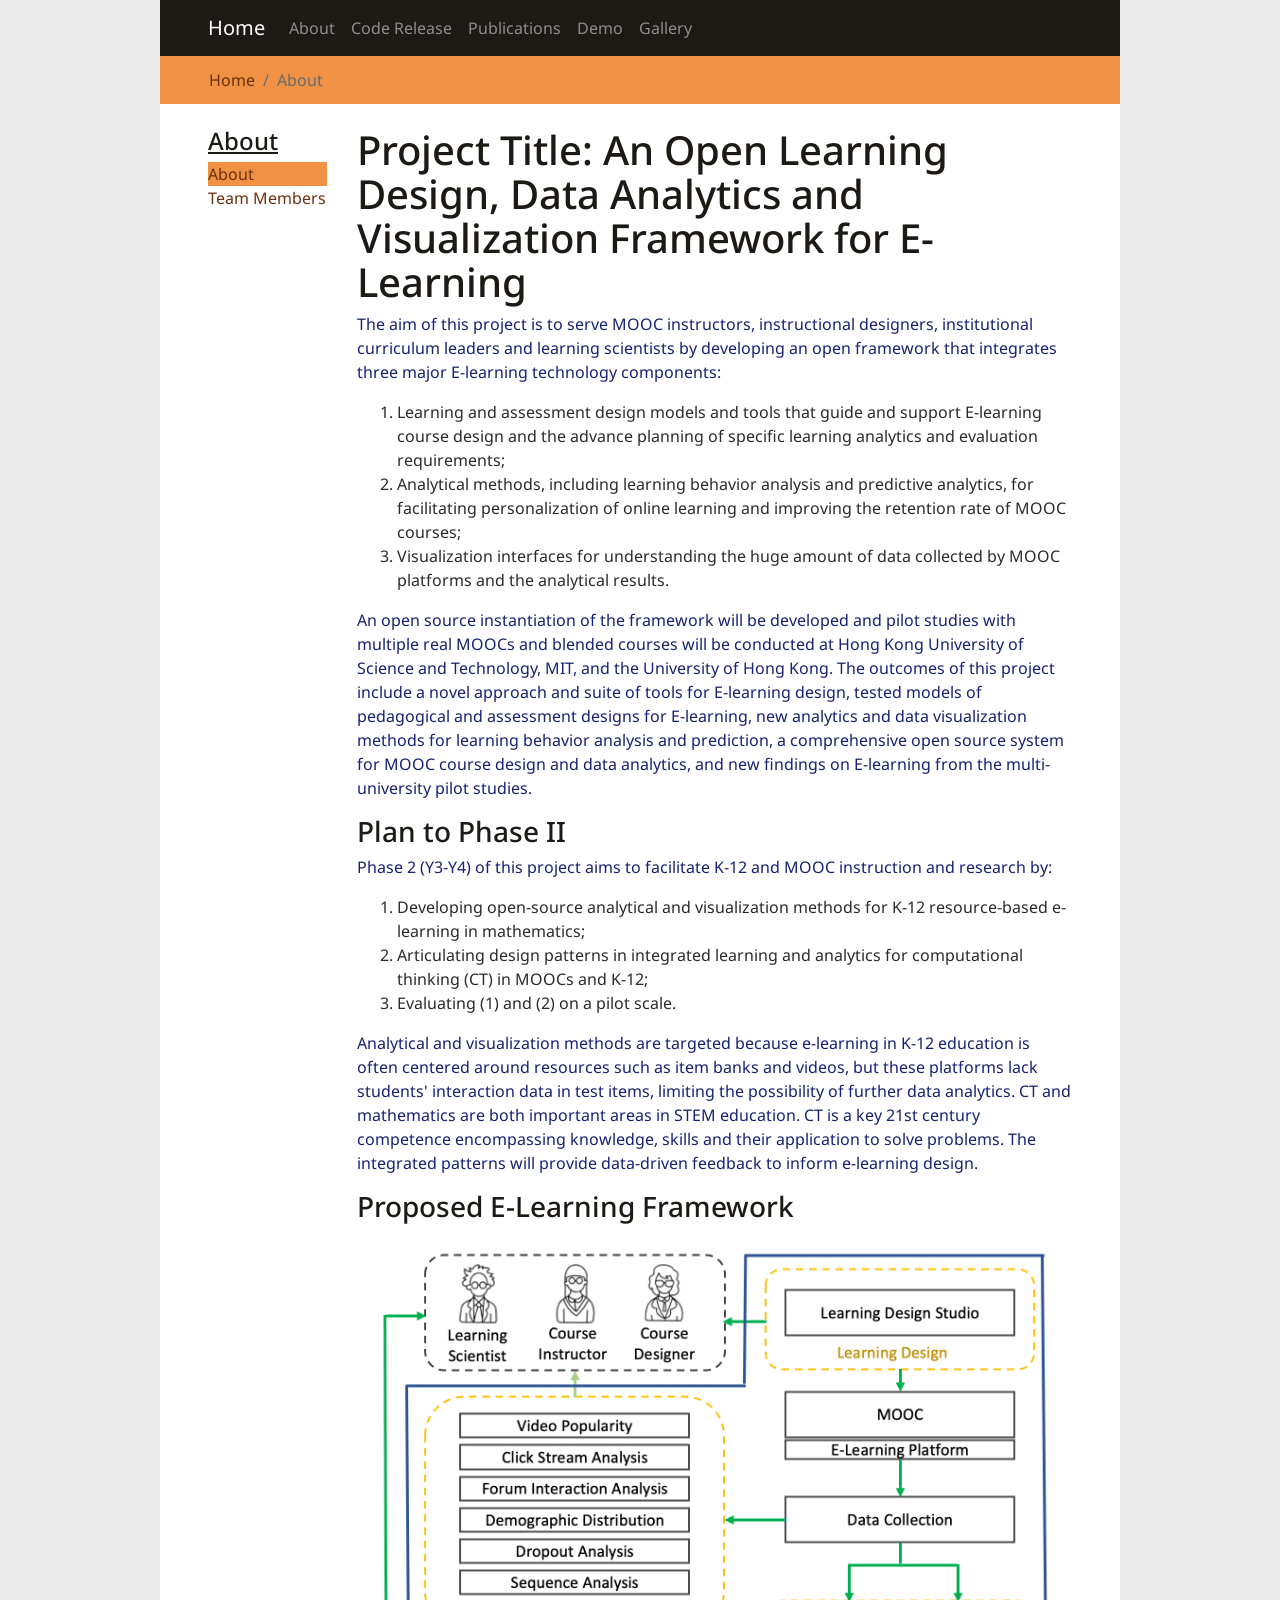
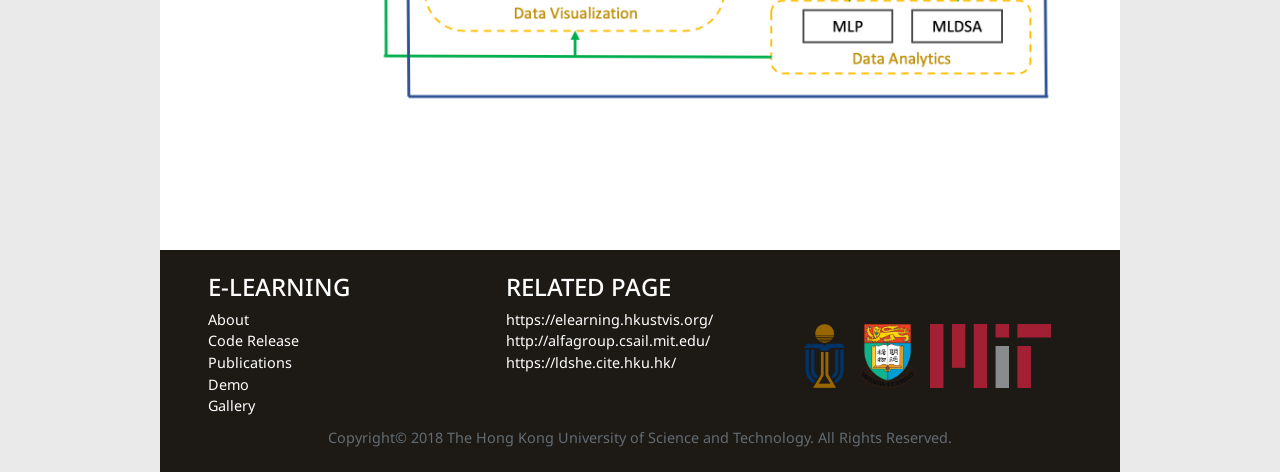
==== commit 9445131a: "update team and correct some errors" ====
--- a/about.html
+++ b/about.html
@@ -54,10 +54,10 @@
                             <a aria-role="link" class="nav-link" href="./about.html">About</a>
                         </li>
                         <li class="nav-item">
-                            <a aria-role="link" class="nav-link" href="./release_code.html">Release Code</a>
-                        </li>
-                        <li class="nav-item">
-                            <a aria-role="link" class="nav-link" href="./publications.html">Publication</a>
+                            <a aria-role="link" class="nav-link" href="./release_code.html">Code Release</a>
+                        </li>
+                        <li class="nav-item">
+                            <a aria-role="link" class="nav-link" href="./publications.html">Publications</a>
                         </li>
                         <li class="nav-item">
                             <a aria-role="link" class="nav-link" href="./demo.html">Demo</a>
@@ -104,7 +104,7 @@
                 <!-- <img height="300px" src="./static/about/digital-citizenship-40a8f9a91e81610380c6e933f5607116.png" width="300px"> -->
                 <h1>Project Title: An Open Learning Design, Data Analytics and Visualization Framework for E-Learning </h1>
 
-                <p>This aim of this project is to serve MOOC instructors, instructional designers, institutional curriculum leaders and learning scientists by developing an open framework that integrates three major E-learning technology components:</p>
+                <p>The aim of this project is to serve MOOC instructors, instructional designers, institutional curriculum leaders and learning scientists by developing an open framework that integrates three major E-learning technology components:</p>
                 <ol>
                     <li>
                         Learning and assessment design models and tools that guide and support E-learning course design and the advance planning of specific learning analytics and evaluation requirements;</li>
@@ -150,10 +150,10 @@
                             <a aria-role="link" href="./about.html">About</a>
                         </li>
                         <li>
-                            <a aria-role="link" href="./release_code.html">Release Code</a>
-                        </li>
-                        <li>
-                            <a aria-role="link" href="./publications.html">Publication</a>
+                            <a aria-role="link" href="./release_code.html">Code Release</a>
+                        </li>
+                        <li>
+                            <a aria-role="link" href="./publications.html">Publications</a>
                         </li>
                         <li>
                             <a aria-role="link" href="./demo.html">Demo</a>
@@ -166,9 +166,9 @@
                 <div class="col-sm-6 col-md-4 col-lg-4">
                     <h4>Related Page</h4>
                     <ul class="nav flex-column">
-                        <li>https://elearning.hkustvis.org/</li>
-                        <li>http://alfagroup.csail.mit.edu/</li>
-                        <li>https://ldshe.cite.hku.hk/</li>
+                        <li><a href="https://elearning.hkustvis.org/">https://elearning.hkustvis.org/</a></li>
+                        <li><a href="http://alfagroup.csail.mit.edu/">http://alfagroup.csail.mit.edu/</a></li>
+                        <li><a href="https://ldshe.cite.hku.hk/">https://ldshe.cite.hku.hk/</a></li>
                     </ul>
                 </div>
                 <div class="col-sm-6 col-md-4 col-lg-4 footer_logo">
@@ -177,11 +177,12 @@
                         <a href="https://www.ust.hk/" target="external">
                             <img src="./static/home/hkust-logo-9a3f146ae8b34b18f84bc801590f8dc1.png">
                         </a>
+
+                        <a href="https://hku.hk/" target="external">
+                            <img src="./static/home/hku-logo-eb2a0f9f11566d32be51b784f1034409.png">
+                        </a>
                         <a href="https://web.mit.edu/" target="external">
                             <img src="./static/home/mit-logo.png">
-                        </a>
-                        <a href="https://hku.hk/" target="external">
-                            <img src="./static/home/hku-logo-eb2a0f9f11566d32be51b784f1034409.png">
                         </a>
 
 
--- a/static/about/style.53ef7600775c3a3bb9e1368ebaf57f14.css
+++ b/static/about/style.53ef7600775c3a3bb9e1368ebaf57f14.css
@@ -8751,7 +8751,7 @@
 }
 
 footer .footer_logo img {
-    margin: 15px 15px 15px 15px;
+    margin: 15px 10px 15px 0px;
     height: 4rem;
 }
 
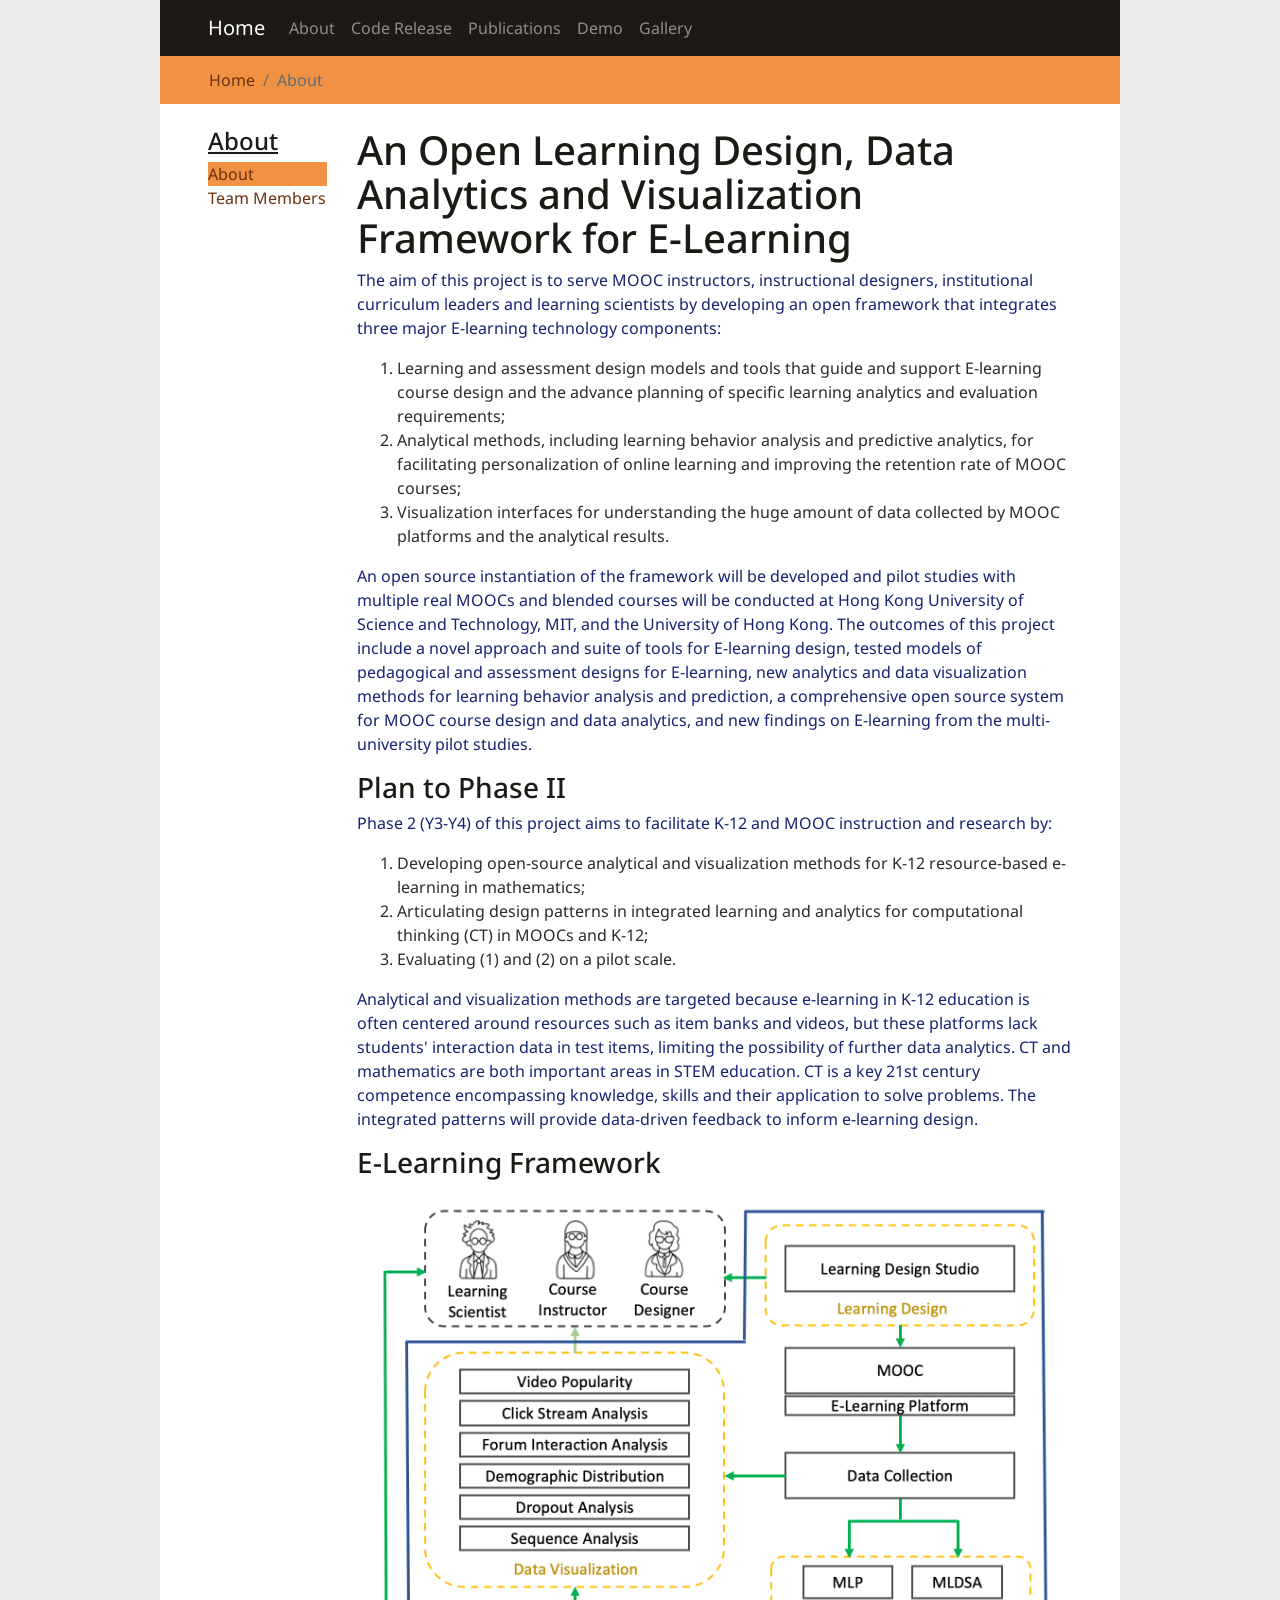
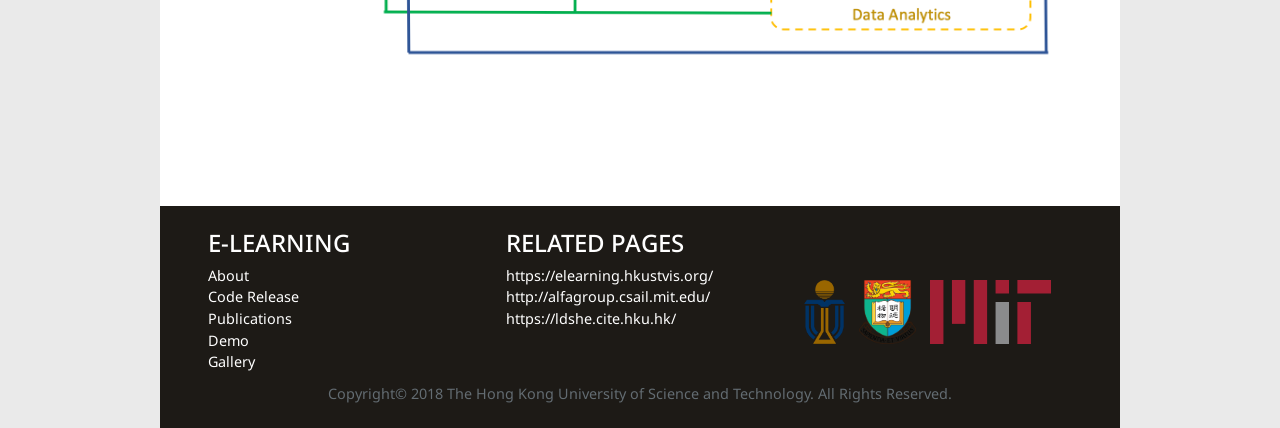
==== commit 3f6b3ae7: "modify some grammar changes" ====
--- a/about.html
+++ b/about.html
@@ -102,7 +102,7 @@
             </aside>
             <main class="content-panel">
                 <!-- <img height="300px" src="./static/about/digital-citizenship-40a8f9a91e81610380c6e933f5607116.png" width="300px"> -->
-                <h1>Project Title: An Open Learning Design, Data Analytics and Visualization Framework for E-Learning </h1>
+                <h1>An Open Learning Design, Data Analytics and Visualization Framework for E-Learning </h1>
 
                 <p>The aim of this project is to serve MOOC instructors, instructional designers, institutional curriculum leaders and learning scientists by developing an open framework that integrates three major E-learning technology components:</p>
                 <ol>
@@ -131,7 +131,7 @@
                     of further data analytics. CT and mathematics are both important areas in STEM education. CT is a key 21st century competence encompassing knowledge, skills and their application to solve problems. The integrated patterns will provide
                     data-driven feedback to inform e-learning design.</p>
 
-                <h3>Proposed E-Learning Framework</h1>
+                <h3>E-Learning Framework</h1>
                     <img src="./static/home/overview.png" width="100%" />
             </main>
         </div>
@@ -164,7 +164,7 @@
                     </ul>
                 </div>
                 <div class="col-sm-6 col-md-4 col-lg-4">
-                    <h4>Related Page</h4>
+                    <h4>Related Pages</h4>
                     <ul class="nav flex-column">
                         <li><a href="https://elearning.hkustvis.org/">https://elearning.hkustvis.org/</a></li>
                         <li><a href="http://alfagroup.csail.mit.edu/">http://alfagroup.csail.mit.edu/</a></li>
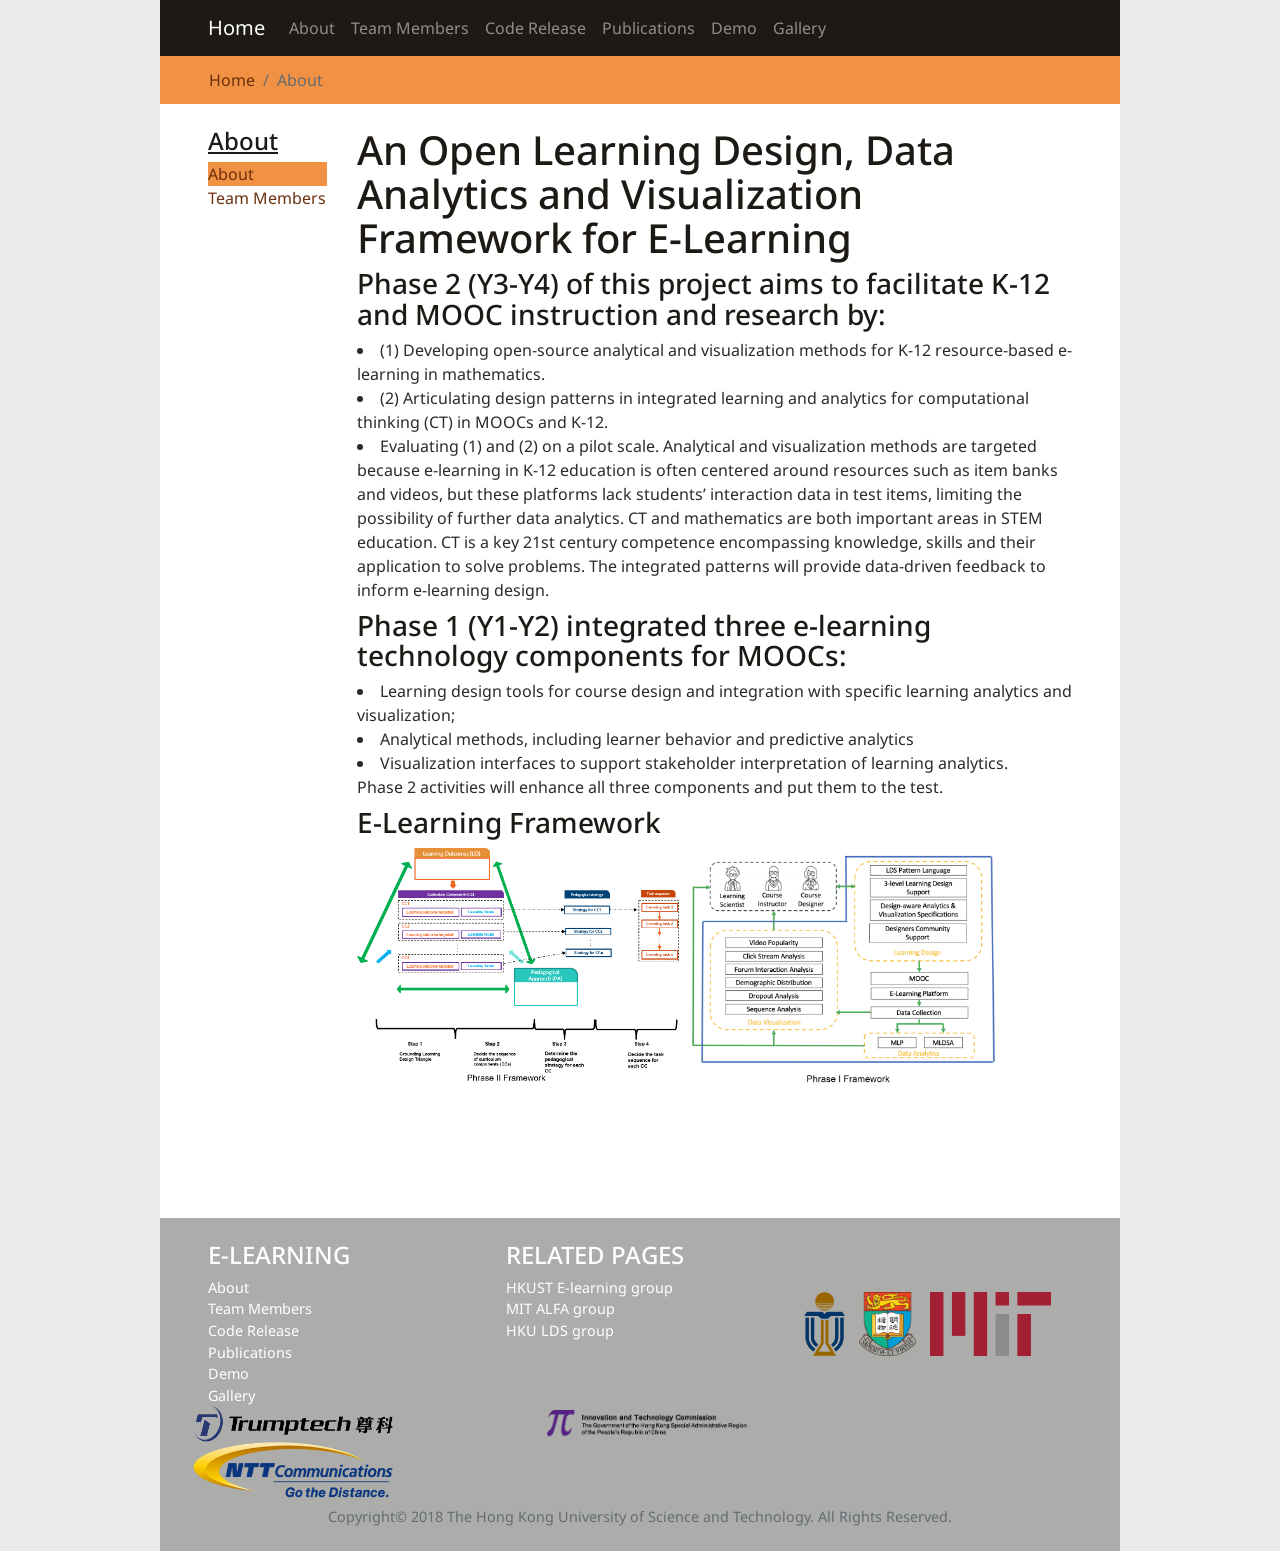
==== commit 17049721: "phrase2" ====
--- a/about.html
+++ b/about.html
@@ -53,6 +53,9 @@
                         <li class="nav-item">
                             <a aria-role="link" class="nav-link" href="./about.html">About</a>
                         </li>
+                        <li>
+                            <a aria-role="link" class="nav-link" href="./team.html">Team Members</a>
+                        </li>
                         <li class="nav-item">
                             <a aria-role="link" class="nav-link" href="./release_code.html">Code Release</a>
                         </li>
@@ -101,38 +104,21 @@
                 </ol>
             </aside>
             <main class="content-panel">
-                <!-- <img height="300px" src="./static/about/digital-citizenship-40a8f9a91e81610380c6e933f5607116.png" width="300px"> -->
                 <h1>An Open Learning Design, Data Analytics and Visualization Framework for E-Learning </h1>
-
-                <p>The aim of this project is to serve MOOC instructors, instructional designers, institutional curriculum leaders and learning scientists by developing an open framework that integrates three major E-learning technology components:</p>
-                <ol>
-                    <li>
-                        Learning and assessment design models and tools that guide and support E-learning course design and the advance planning of specific learning analytics and evaluation requirements;</li>
-                    <li>
-                        Analytical methods, including learning behavior analysis and predictive analytics, for facilitating personalization of online learning and improving the retention rate of MOOC courses;</li>
-                    <li>
-                        Visualization interfaces for understanding the huge amount of data collected by MOOC platforms and the analytical results.</li>
-                </ol>
-                <p>An open source instantiation of the framework will be developed and pilot studies with multiple real MOOCs and blended courses will be conducted at Hong Kong University of Science and Technology, MIT, and the University of Hong Kong. The
-                    outcomes of this project include a novel approach and suite of tools for E-learning design, tested models of pedagogical and assessment designs for E-learning, new analytics and data visualization methods for learning behavior analysis
-                    and prediction, a comprehensive open source system for MOOC course design and data analytics, and new findings on E-learning from the multi-university pilot studies.</p>
-
-                <h3>Plan to Phase II</h3>
-                <p>Phase 2 (Y3-Y4) of this project aims to facilitate K-12 and MOOC instruction and research by:</p>
-                <ol>
-                    <li>
-                        Developing open-source analytical and visualization methods for K-12 resource-based e-learning in mathematics;</li>
-                    <li>
-                        Articulating design patterns in integrated learning and analytics for computational thinking (CT) in MOOCs and K-12;</li>
-                    <li>
-                        Evaluating (1) and (2) on a pilot scale.</li>
-                </ol>
-                <p>Analytical and visualization methods are targeted because e-learning in K-12 education is often centered around resources such as item banks and videos, but these platforms lack students' interaction data in test items, limiting the possibility
-                    of further data analytics. CT and mathematics are both important areas in STEM education. CT is a key 21st century competence encompassing knowledge, skills and their application to solve problems. The integrated patterns will provide
-                    data-driven feedback to inform e-learning design.</p>
-
-                <h3>E-Learning Framework</h1>
-                    <img src="./static/home/overview.png" width="100%" />
+                <h3>Phase 2 (Y3-Y4) of this project aims to facilitate K-12 and MOOC instruction and research by:</h3>
+                <li>(1) Developing open-source analytical and visualization methods for K-12 resource-based e-learning in mathematics.</li>
+                <li>(2) Articulating design patterns in integrated learning and analytics for computational thinking (CT) in MOOCs and K-12. 
+                <li>Evaluating (1) and (2) on a pilot scale. Analytical and visualization methods are targeted because e-learning in K-12 education is often centered around resources such as item banks and videos, but these platforms lack students’ interaction data in test items, limiting the possibility of further data analytics. CT and mathematics are both important areas in STEM education. CT is a key 21st century competence encompassing knowledge, skills and their application to solve problems. The integrated patterns will provide data-driven feedback to inform e-learning design. </li>
+                <h2> </h2>
+                <h3>Phase 1 (Y1-Y2) integrated three e-learning technology components for MOOCs:</h3>
+                <li>Learning design tools for course design and integration with specific learning analytics and visualization;</li>  
+                <li>Analytical methods, including learner behavior and predictive analytics</li>
+                <li>Visualization interfaces to support stakeholder interpretation of learning analytics.</li>  
+                Phase 2 activities will enhance all three components and put them to the test.
+                <h2> </h2>
+                <h3>E-Learning Framework</h3>
+                <img src="./static/about/frameworkp2.png" width="45%" />
+                <img src="./static/about/frameworkp1.png" width="45%" />
             </main>
         </div>
     </div>
@@ -149,6 +135,9 @@
                         <li>
                             <a aria-role="link" href="./about.html">About</a>
                         </li>
+                        <li class="nav-item">
+                            <a aria-role="link" href="./team.html">Team Members</a>
+                        </li>
                         <li>
                             <a aria-role="link" href="./release_code.html">Code Release</a>
                         </li>
@@ -166,9 +155,9 @@
                 <div class="col-sm-6 col-md-4 col-lg-4">
                     <h4>Related Pages</h4>
                     <ul class="nav flex-column">
-                        <li><a href="https://elearning.hkustvis.org/">https://elearning.hkustvis.org/</a></li>
-                        <li><a href="http://alfagroup.csail.mit.edu/">http://alfagroup.csail.mit.edu/</a></li>
-                        <li><a href="https://ldshe.cite.hku.hk/">https://ldshe.cite.hku.hk/</a></li>
+                        <li><a href="https://elearning.hkustvis.org/"> HKUST E-learning group </a></li>
+                        <li><a href="http://alfagroup.csail.mit.edu/"> MIT ALFA group</a></li>
+                        <li><a href="https://ldshe.cite.hku.hk/">HKU LDS group </a></li>
                     </ul>
                 </div>
                 <div class="col-sm-6 col-md-4 col-lg-4 footer_logo">
@@ -187,6 +176,17 @@
 
 
                     </p>
+                </div>
+                <div>
+                    <a href="https://web.mit.edu/" target="external">
+                        <img style="width: 200px;margin-right: 150px;" src="./static/home/trumptech.png">
+                    </a>
+                    <a href="https://web.mit.edu/" target="external">
+                        <img style="width: 200px;margin-right: 150px;" src="./static/home/ITC.png">
+                    </a>
+                    <a href="https://web.mit.edu/" target="external">
+                        <img style="width: 200px;margin-right: 150px;" src="./static/home/ntt.png">
+                    </a>
                 </div>
             </div>
             <!-- <div class="row mt-2 pb-2">
--- a/static/about/style.53ef7600775c3a3bb9e1368ebaf57f14.css
+++ b/static/about/style.53ef7600775c3a3bb9e1368ebaf57f14.css
@@ -8726,7 +8726,7 @@
 }
 
 footer .container {
-    background-color: #1d1a16;
+    background-color: #acadab;
 }
 
 footer h1,
